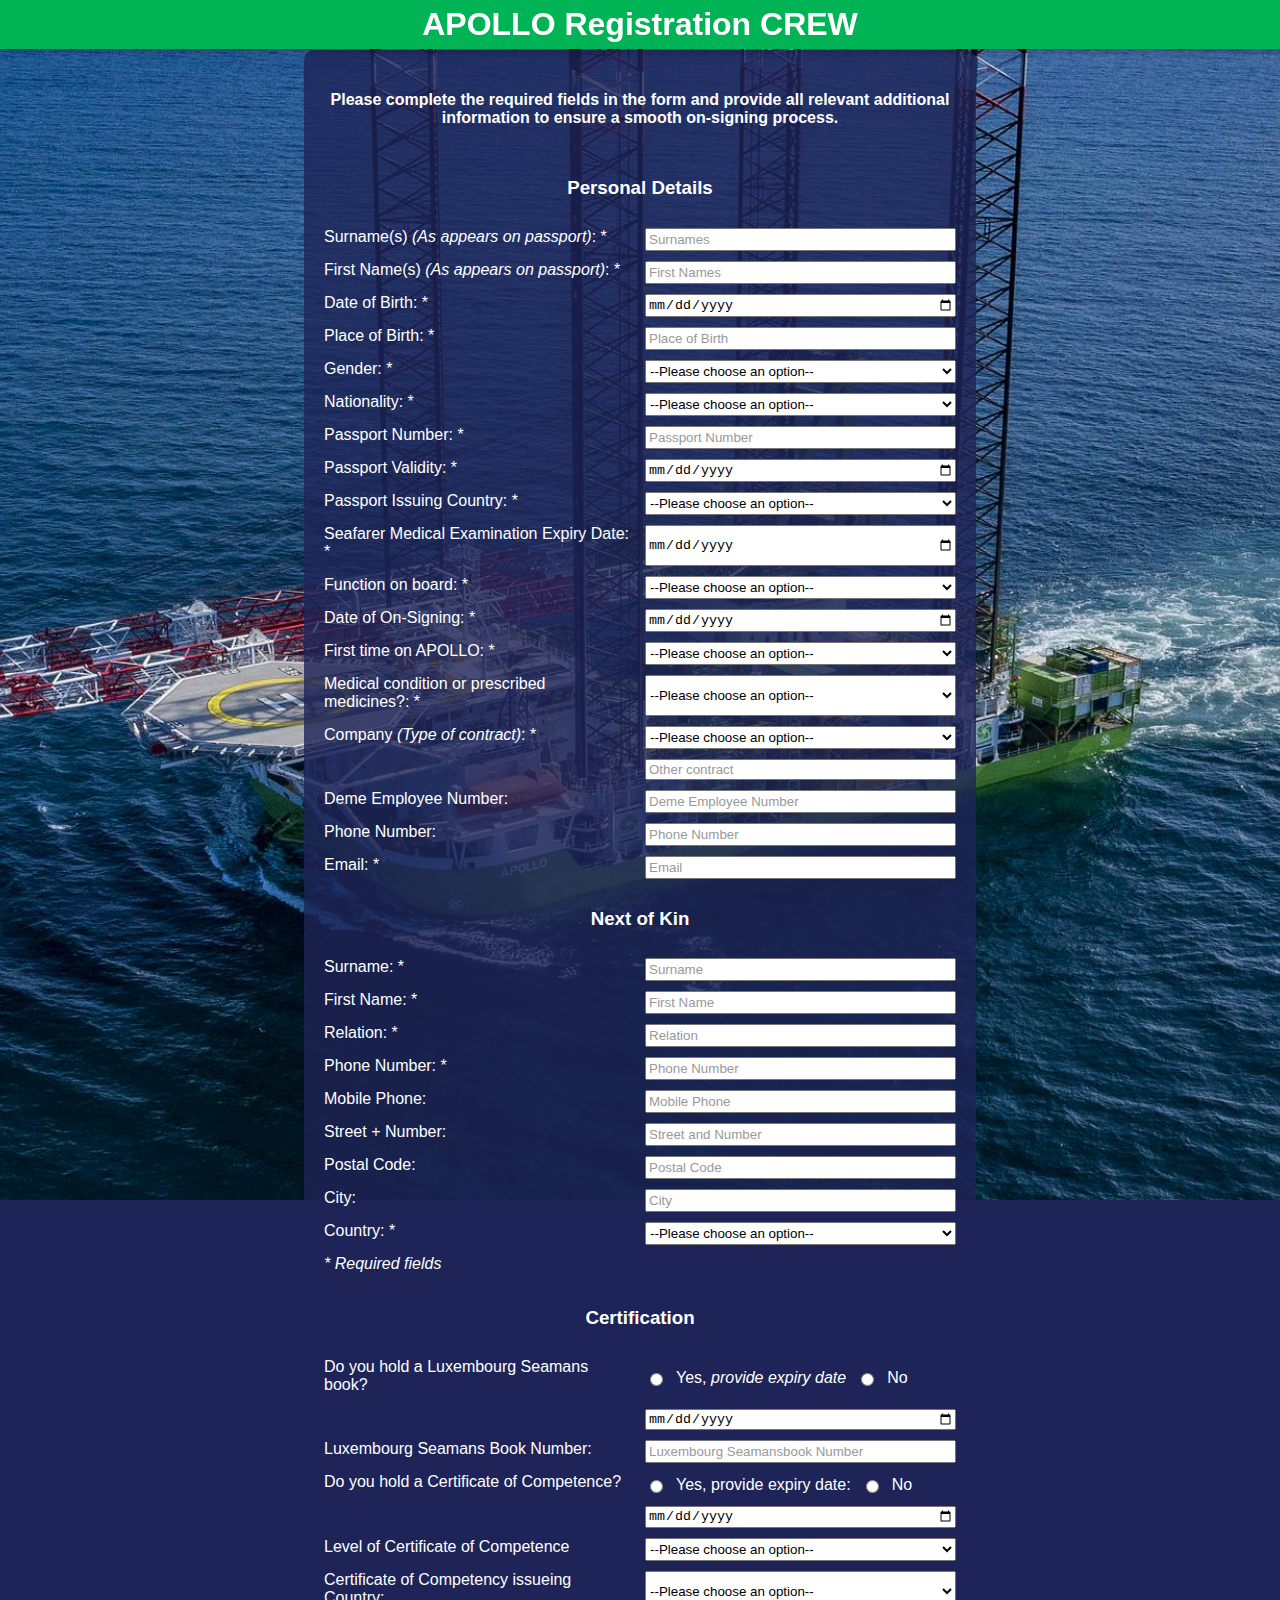
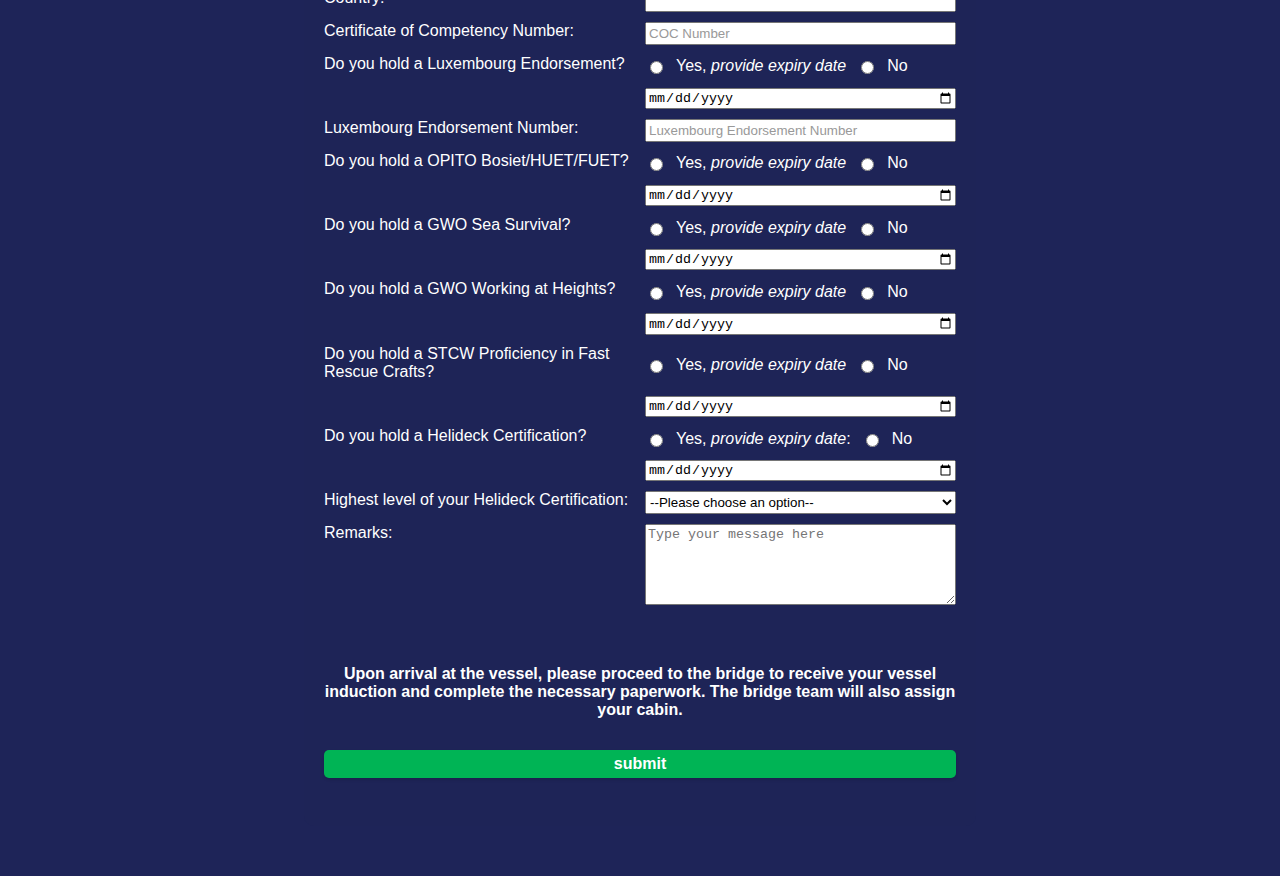
==== crew_form.html @ 0baff6af "Add files via upload" ====
<!DOCTYPE html>
<html>
  <head>
    <meta charset="UTF-8" />
    <meta name="viewport" content="width=device-width, initial-scale=1.0" />
    <title>APOLLO Registration CREW</title>
    <link rel="stylesheet" href="styles.css" />
  </head>
  <body>
    <div class="fixed-top-bar">
      <h1>APOLLO Registration CREW</h1>
    </div>
    <div class="form-wrapper">
      <form action="https://formspree.io/f/xqkogjnz" method="POST">
        <form id="myForm">
        <h4>
          Please complete the required fields in the form and provide all relevant additional information to ensure a smooth on-signing process.
        </h4>
        <h3 style="color: white">Personal Details</h3>
        <label for="surname"
          >Surname(s) <em>(As appears on passport)</em>: *</label
        >
        <input
          type="text"
          name="Surname"
          id="surname"
          placeholder="Surnames"
          required
        />
        <label for="firstname"
          >First Name(s) <em>(As appears on passport)</em>: *</label
        >
        <input
          type="text"
          name="Firstname"
          id="firstname"
          placeholder="First Names"
          required
        />
        <label for="date_of_birth">Date of Birth: *</label>
        <input
          type="date"
          name="Date_of_birth"
          id="date_of_birth"
          placeholder="Date of Birth"
          required
        />
        <label for="place_of_birth">Place of Birth: *</label>
        <input
          type="text"
          name="Place_of_birth"
          id="place_of_birth"
          placeholder="Place of Birth"
          required
        />
        <label for="Gender">Gender: *</label>
        <select name="Gender" id="Gender" required>
          <option value="" disabled selected>
            --Please choose an option--
          </option>
          <option value="male">Male</option>
          <option value="female">Female</option>
        </select>
        <label for="nationality">Nationality: *</label>
        <select
          name="Nationality"
          id="Nationality"
          placeholder="Nationality"
          required
        >
          <option value="" disabled selected>
            --Please choose an option--
          </option>
          <option value="Afghanistan">Afghanistan</option>
          <option value="Albania">Albania</option>
          <option value="Algeria">Algeria</option>
          <option value="Andorra">Andorra</option>
          <option value="Angola">Angola</option>
          <option value="Antigua and Barbuda">Antigua and Barbuda</option>
          <option value="Argentina">Argentina</option>
          <option value="Armenia">Armenia</option>
          <option value="Australia">Australia</option>
          <option value="Austria">Austria</option>
          <option value="Azerbaijan">Azerbaijan</option>
          <option value="Bahamas">Bahamas</option>
          <option value="Bahrain">Bahrain</option>
          <option value="Bangladesh">Bangladesh</option>
          <option value="Barbados">Barbados</option>
          <option value="Belarus">Belarus</option>
          <option value="Belgium">Belgium</option>
          <option value="Belize">Belize</option>
          <option value="Benin">Benin</option>
          <option value="Bhutan">Bhutan</option>
          <option value="Bolivia">Bolivia</option>
          <option value="Bosnia and Herzegovina">Bosnia and Herzegovina</option>
          <option value="Botswana">Botswana</option>
          <option value="Brazil">Brazil</option>
          <option value="Brunei">Brunei</option>
          <option value="Bulgaria">Bulgaria</option>
          <option value="Burkina Faso">Burkina Faso</option>
          <option value="Burundi">Burundi</option>
          <option value="Cabo Verde">Cabo Verde</option>
          <option value="Cambodia">Cambodia</option>
          <option value="Cameroon">Cameroon</option>
          <option value="Canada">Canada</option>
          <option value="Central African Republic">
            Central African Republic
          </option>
          <option value="Chad">Chad</option>
          <option value="Chile">Chile</option>
          <option value="China">China</option>
          <option value="Colombia">Colombia</option>
          <option value="Comoros">Comoros</option>
          <option value="Congo (Congo-Brazzaville)">
            Congo (Congo-Brazzaville)
          </option>
          <option value="Costa Rica">Costa Rica</option>
          <option value="Croatia">Croatia</option>
          <option value="Cuba">Cuba</option>
          <option value="Cyprus">Cyprus</option>
          <option value="Czechia (Czech Republic)">
            Czechia (Czech Republic)
          </option>
          <option value="Democratic Republic of the Congo">
            Democratic Republic of the Congo
          </option>
          <option value="Denmark">Denmark</option>
          <option value="Djibouti">Djibouti</option>
          <option value="Dominica">Dominica</option>
          <option value="Dominican Republic">Dominican Republic</option>
          <option value="Ecuador">Ecuador</option>
          <option value="Egypt">Egypt</option>
          <option value="El Salvador">El Salvador</option>
          <option value="Equatorial Guinea">Equatorial Guinea</option>
          <option value="Eritrea">Eritrea</option>
          <option value="Estonia">Estonia</option>
          <option value="Ethiopia">Ethiopia</option>
          <option value="Fiji">Fiji</option>
          <option value="Finland">Finland</option>
          <option value="France">France</option>
          <option value="Gabon">Gabon</option>
          <option value="Gambia">Gambia</option>
          <option value="Georgia">Georgia</option>
          <option value="Germany">Germany</option>
          <option value="Ghana">Ghana</option>
          <option value="Greece">Greece</option>
          <option value="Grenada">Grenada</option>
          <option value="Guatemala">Guatemala</option>
          <option value="Guinea">Guinea</option>
          <option value="Guinea-Bissau">Guinea-Bissau</option>
          <option value="Guyana">Guyana</option>
          <option value="Haiti">Haiti</option>
          <option value="Holy See">Holy See</option>
          <option value="Honduras">Honduras</option>
          <option value="Hungary">Hungary</option>
          <option value="Iceland">Iceland</option>
          <option value="India">India</option>
          <option value="Indonesia">Indonesia</option>
          <option value="Iran">Iran</option>
          <option value="Iraq">Iraq</option>
          <option value="Ireland">Ireland</option>
          <option value="Israel">Israel</option>
          <option value="Italy">Italy</option>
          <option value="Ivory Coast">Ivory Coast</option>
          <option value="Jamaica">Jamaica</option>
          <option value="Japan">Japan</option>
          <option value="Jordan">Jordan</option>
          <option value="Kazakhstan">Kazakhstan</option>
          <option value="Kenya">Kenya</option>
          <option value="Kiribati">Kiribati</option>
          <option value="Kuwait">Kuwait</option>
          <option value="Kyrgyzstan">Kyrgyzstan</option>
          <option value="Laos">Laos</option>
          <option value="Latvia">Latvia</option>
          <option value="Lebanon">Lebanon</option>
          <option value="Lesotho">Lesotho</option>
          <option value="Liberia">Liberia</option>
          <option value="Libya">Libya</option>
          <option value="Liechtenstein">Liechtenstein</option>
          <option value="Lithuania">Lithuania</option>
          <option value="Luxembourg">Luxembourg</option>
          <option value="Madagascar">Madagascar</option>
          <option value="Malawi">Malawi</option>
          <option value="Malaysia">Malaysia</option>
          <option value="Maldives">Maldives</option>
          <option value="Mali">Mali</option>
          <option value="Malta">Malta</option>
          <option value="Marshall Islands">Marshall Islands</option>
          <option value="Mauritania">Mauritania</option>
          <option value="Mauritius">Mauritius</option>
          <option value="Mexico">Mexico</option>
          <option value="Micronesia">Micronesia</option>
          <option value="Moldova">Moldova</option>
          <option value="Monaco">Monaco</option>
          <option value="Mongolia">Mongolia</option>
          <option value="Montenegro">Montenegro</option>
          <option value="Morocco">Morocco</option>
          <option value="Mozambique">Mozambique</option>
          <option value="Myanmar (formerly Burma)">
            Myanmar (formerly Burma)
          </option>
          <option value="Namibia">Namibia</option>
          <option value="Nauru">Nauru</option>
          <option value="Nepal">Nepal</option>
          <option value="Netherlands">Netherlands</option>
          <option value="New Zealand">New Zealand</option>
          <option value="Nicaragua">Nicaragua</option>
          <option value="Niger">Niger</option>
          <option value="Nigeria">Nigeria</option>
          <option value="North Korea">North Korea</option>
          <option value="North Macedonia">North Macedonia</option>
          <option value="Norway">Norway</option>
          <option value="Oman">Oman</option>
          <option value="Pakistan">Pakistan</option>
          <option value="Palau">Palau</option>
          <option value="Palestine State">Palestine State</option>
          <option value="Panama">Panama</option>
          <option value="Papua New Guinea">Papua New Guinea</option>
          <option value="Paraguay">Paraguay</option>
          <option value="Peru">Peru</option>
          <option value="Philippines">Philippines</option>
          <option value="Poland">Poland</option>
          <option value="Portugal">Portugal</option>
          <option value="Qatar">Qatar</option>
          <option value="Romania">Romania</option>
          <option value="Russia">Russia</option>
          <option value="Rwanda">Rwanda</option>
          <option value="Saint Kitts and Nevis">Saint Kitts and Nevis</option>
          <option value="Saint Lucia">Saint Lucia</option>
          <option value="Saint Vincent and the Grenadines">
            Saint Vincent and the Grenadines
          </option>
          <option value="Samoa">Samoa</option>
          <option value="San Marino">San Marino</option>
          <option value="Sao Tome and Principe">Sao Tome and Principe</option>
          <option value="Saudi Arabia">Saudi Arabia</option>
          <option value="Senegal">Senegal</option>
          <option value="Serbia">Serbia</option>
          <option value="Seychelles">Seychelles</option>
          <option value="Sierra Leone">Sierra Leone</option>
          <option value="Singapore">Singapore</option>
          <option value="Slovakia">Slovakia</option>
          <option value="Slovenia">Slovenia</option>
          <option value="Solomon Islands">Solomon Islands</option>
          <option value="Somalia">Somalia</option>
          <option value="South Africa">South Africa</option>
          <option value="South Korea">South Korea</option>
          <option value="South Sudan">South Sudan</option>
          <option value="Spain">Spain</option>
          <option value="Sri Lanka">Sri Lanka</option>
          <option value="Sudan">Sudan</option>
          <option value="Suriname">Suriname</option>
          <option value="Sweden">Sweden</option>
          <option value="Switzerland">Switzerland</option>
          <option value="Syria">Syria</option>
          <option value="Tajikistan">Tajikistan</option>
          <option value="Tanzania">Tanzania</option>
          <option value="Thailand">Thailand</option>
          <option value="Timor-Leste">Timor-Leste</option>
          <option value="Togo">Togo</option>
          <option value="Tonga">Tonga</option>
          <option value="Trinidad and Tobago">Trinidad and Tobago</option>
          <option value="Tunisia">Tunisia</option>
          <option value="Turkey">Turkey</option>
          <option value="Turkmenistan">Turkmenistan</option>
          <option value="Tuvalu">Tuvalu</option>
          <option value="Uganda">Uganda</option>
          <option value="Ukraine">Ukraine</option>
          <option value="United Arab Emirates">United Arab Emirates</option>
          <option value="United Kingdom">United Kingdom</option>
          <option value="United States of America">
            United States of America
          </option>
          <option value="Uruguay">Uruguay</option>
          <option value="Uzbekistan">Uzbekistan</option>
          <option value="Vanuatu">Vanuatu</option>
          <option value="Venezuela">Venezuela</option>
          <option value="Vietnam">Vietnam</option>
          <option value="Yemen">Yemen</option>
          <option value="Zambia">Zambia</option>
          <option value="Zimbabwe">Zimbabwe</option>
        </select>
        <label for="passport_number">Passport Number: *</label>
        <input
          type="text"
          name="passport_number"
          id="passport_number"
          placeholder="Passport Number"
          required
        />
        <label for="passport_validity">Passport Validity: *</label>
        <input
          type="date"
          name="passport_validity"
          id="passport_validity"
          placeholder="Passport Expiry Date"
          required
        />
        <label for="passport_issuing_country"
          >Passport Issuing Country: *</label
        >
        <select
          name="passport-issuing-country"
          id="passport-issuing-country"
          required
        >
          <option value="" disabled selected>
            --Please choose an option--
          </option>
          <option value="Afghanistan">Afghanistan</option>
          <option value="Albania">Albania</option>
          <option value="Algeria">Algeria</option>
          <option value="Andorra">Andorra</option>
          <option value="Angola">Angola</option>
          <option value="Antigua and Barbuda">Antigua and Barbuda</option>
          <option value="Argentina">Argentina</option>
          <option value="Armenia">Armenia</option>
          <option value="Australia">Australia</option>
          <option value="Austria">Austria</option>
          <option value="Azerbaijan">Azerbaijan</option>
          <option value="Bahamas">Bahamas</option>
          <option value="Bahrain">Bahrain</option>
          <option value="Bangladesh">Bangladesh</option>
          <option value="Barbados">Barbados</option>
          <option value="Belarus">Belarus</option>
          <option value="Belgium">Belgium</option>
          <option value="Belize">Belize</option>
          <option value="Benin">Benin</option>
          <option value="Bhutan">Bhutan</option>
          <option value="Bolivia">Bolivia</option>
          <option value="Bosnia and Herzegovina">Bosnia and Herzegovina</option>
          <option value="Botswana">Botswana</option>
          <option value="Brazil">Brazil</option>
          <option value="Brunei">Brunei</option>
          <option value="Bulgaria">Bulgaria</option>
          <option value="Burkina Faso">Burkina Faso</option>
          <option value="Burundi">Burundi</option>
          <option value="Cabo Verde">Cabo Verde</option>
          <option value="Cambodia">Cambodia</option>
          <option value="Cameroon">Cameroon</option>
          <option value="Canada">Canada</option>
          <option value="Central African Republic">
            Central African Republic
          </option>
          <option value="Chad">Chad</option>
          <option value="Chile">Chile</option>
          <option value="China">China</option>
          <option value="Colombia">Colombia</option>
          <option value="Comoros">Comoros</option>
          <option value="Congo (Congo-Brazzaville)">
            Congo (Congo-Brazzaville)
          </option>
          <option value="Costa Rica">Costa Rica</option>
          <option value="Croatia">Croatia</option>
          <option value="Cuba">Cuba</option>
          <option value="Cyprus">Cyprus</option>
          <option value="Czechia (Czech Republic)">
            Czechia (Czech Republic)
          </option>
          <option value="Democratic Republic of the Congo">
            Democratic Republic of the Congo
          </option>
          <option value="Denmark">Denmark</option>
          <option value="Djibouti">Djibouti</option>
          <option value="Dominica">Dominica</option>
          <option value="Dominican Republic">Dominican Republic</option>
          <option value="Ecuador">Ecuador</option>
          <option value="Egypt">Egypt</option>
          <option value="El Salvador">El Salvador</option>
          <option value="Equatorial Guinea">Equatorial Guinea</option>
          <option value="Eritrea">Eritrea</option>
          <option value="Estonia">Estonia</option>
          <option value="Ethiopia">Ethiopia</option>
          <option value="Fiji">Fiji</option>
          <option value="Finland">Finland</option>
          <option value="France">France</option>
          <option value="Gabon">Gabon</option>
          <option value="Gambia">Gambia</option>
          <option value="Georgia">Georgia</option>
          <option value="Germany">Germany</option>
          <option value="Ghana">Ghana</option>
          <option value="Greece">Greece</option>
          <option value="Grenada">Grenada</option>
          <option value="Guatemala">Guatemala</option>
          <option value="Guinea">Guinea</option>
          <option value="Guinea-Bissau">Guinea-Bissau</option>
          <option value="Guyana">Guyana</option>
          <option value="Haiti">Haiti</option>
          <option value="Holy See">Holy See</option>
          <option value="Honduras">Honduras</option>
          <option value="Hungary">Hungary</option>
          <option value="Iceland">Iceland</option>
          <option value="India">India</option>
          <option value="Indonesia">Indonesia</option>
          <option value="Iran">Iran</option>
          <option value="Iraq">Iraq</option>
          <option value="Ireland">Ireland</option>
          <option value="Israel">Israel</option>
          <option value="Italy">Italy</option>
          <option value="Ivory Coast">Ivory Coast</option>
          <option value="Jamaica">Jamaica</option>
          <option value="Japan">Japan</option>
          <option value="Jordan">Jordan</option>
          <option value="Kazakhstan">Kazakhstan</option>
          <option value="Kenya">Kenya</option>
          <option value="Kiribati">Kiribati</option>
          <option value="Kuwait">Kuwait</option>
          <option value="Kyrgyzstan">Kyrgyzstan</option>
          <option value="Laos">Laos</option>
          <option value="Latvia">Latvia</option>
          <option value="Lebanon">Lebanon</option>
          <option value="Lesotho">Lesotho</option>
          <option value="Liberia">Liberia</option>
          <option value="Libya">Libya</option>
          <option value="Liechtenstein">Liechtenstein</option>
          <option value="Lithuania">Lithuania</option>
          <option value="Luxembourg">Luxembourg</option>
          <option value="Madagascar">Madagascar</option>
          <option value="Malawi">Malawi</option>
          <option value="Malaysia">Malaysia</option>
          <option value="Maldives">Maldives</option>
          <option value="Mali">Mali</option>
          <option value="Malta">Malta</option>
          <option value="Marshall Islands">Marshall Islands</option>
          <option value="Mauritania">Mauritania</option>
          <option value="Mauritius">Mauritius</option>
          <option value="Mexico">Mexico</option>
          <option value="Micronesia">Micronesia</option>
          <option value="Moldova">Moldova</option>
          <option value="Monaco">Monaco</option>
          <option value="Mongolia">Mongolia</option>
          <option value="Montenegro">Montenegro</option>
          <option value="Morocco">Morocco</option>
          <option value="Mozambique">Mozambique</option>
          <option value="Myanmar (formerly Burma)">
            Myanmar (formerly Burma)
          </option>
          <option value="Namibia">Namibia</option>
          <option value="Nauru">Nauru</option>
          <option value="Nepal">Nepal</option>
          <option value="Netherlands">Netherlands</option>
          <option value="New Zealand">New Zealand</option>
          <option value="Nicaragua">Nicaragua</option>
          <option value="Niger">Niger</option>
          <option value="Nigeria">Nigeria</option>
          <option value="North Korea">North Korea</option>
          <option value="North Macedonia">North Macedonia</option>
          <option value="Norway">Norway</option>
          <option value="Oman">Oman</option>
          <option value="Pakistan">Pakistan</option>
          <option value="Palau">Palau</option>
          <option value="Palestine State">Palestine State</option>
          <option value="Panama">Panama</option>
          <option value="Papua New Guinea">Papua New Guinea</option>
          <option value="Paraguay">Paraguay</option>
          <option value="Peru">Peru</option>
          <option value="Philippines">Philippines</option>
          <option value="Poland">Poland</option>
          <option value="Portugal">Portugal</option>
          <option value="Qatar">Qatar</option>
          <option value="Romania">Romania</option>
          <option value="Russia">Russia</option>
          <option value="Rwanda">Rwanda</option>
          <option value="Saint Kitts and Nevis">Saint Kitts and Nevis</option>
          <option value="Saint Lucia">Saint Lucia</option>
          <option value="Saint Vincent and the Grenadines">
            Saint Vincent and the Grenadines
          </option>
          <option value="Samoa">Samoa</option>
          <option value="San Marino">San Marino</option>
          <option value="Sao Tome and Principe">Sao Tome and Principe</option>
          <option value="Saudi Arabia">Saudi Arabia</option>
          <option value="Senegal">Senegal</option>
          <option value="Serbia">Serbia</option>
          <option value="Seychelles">Seychelles</option>
          <option value="Sierra Leone">Sierra Leone</option>
          <option value="Singapore">Singapore</option>
          <option value="Slovakia">Slovakia</option>
          <option value="Slovenia">Slovenia</option>
          <option value="Solomon Islands">Solomon Islands</option>
          <option value="Somalia">Somalia</option>
          <option value="South Africa">South Africa</option>
          <option value="South Korea">South Korea</option>
          <option value="South Sudan">South Sudan</option>
          <option value="Spain">Spain</option>
          <option value="Sri Lanka">Sri Lanka</option>
          <option value="Sudan">Sudan</option>
          <option value="Suriname">Suriname</option>
          <option value="Sweden">Sweden</option>
          <option value="Switzerland">Switzerland</option>
          <option value="Syria">Syria</option>
          <option value="Tajikistan">Tajikistan</option>
          <option value="Tanzania">Tanzania</option>
          <option value="Thailand">Thailand</option>
          <option value="Timor-Leste">Timor-Leste</option>
          <option value="Togo">Togo</option>
          <option value="Tonga">Tonga</option>
          <option value="Trinidad and Tobago">Trinidad and Tobago</option>
          <option value="Tunisia">Tunisia</option>
          <option value="Turkey">Turkey</option>
          <option value="Turkmenistan">Turkmenistan</option>
          <option value="Tuvalu">Tuvalu</option>
          <option value="Uganda">Uganda</option>
          <option value="Ukraine">Ukraine</option>
          <option value="United Arab Emirates">United Arab Emirates</option>
          <option value="United Kingdom">United Kingdom</option>
          <option value="United States of America">
            United States of America
          </option>
          <option value="Uruguay">Uruguay</option>
          <option value="Uzbekistan">Uzbekistan</option>
          <option value="Vanuatu">Vanuatu</option>
          <option value="Venezuela">Venezuela</option>
          <option value="Vietnam">Vietnam</option>
          <option value="Yemen">Yemen</option>
          <option value="Zambia">Zambia</option>
          <option value="Zimbabwe">Zimbabwe</option>
        </select>
        <label for="seafarer_medical_exam_expiry"
          >Seafarer Medical Examination Expiry Date: *</label
        >
        <input
          type="date"
          name="medical_exam_expiry date"
          id="medical_exam_expiry date"
          placeholder="Medical Exam Expiry Date"
          required
        />
        <label for="function_on_board">Function on board: *</label>
        <select name="function_on_board" id="function_on_board" required>
          <option value="" disabled selected>
            --Please choose an option--
          </option>
          <option value="Master">Master</option>
          <option value="Chief Officer">Chief Officer</option>
          <option value="Second Officer">Second Officer</option>
          <option value="Trainee Second Officer">Trainee Second Officer</option>
          <option value="Third Officer">Third Officer</option>
          <option value="Third Engineer">Rating Deck</option>
          <option value="Jacking Operator">Jacking Operator</option>
          <option value="Bosun">Bosun</option>
          <option value="Deckhand">Deckhand</option>
          <option value="Welder">Welder</option>
          <option value="Crane Operator">Crane Operator</option>
          <option value="Chief Engineer">Chief Engineer</option>
          <option value="First Engineer">First Engineer</option>
          <option value="Second Engineer">Second Engineer</option>
          <option value="Third Engineer">Third Engineer</option>
          <option value="Third Engineer">Rating Engine</option>
          <option value="Chief Electrician">Chief Electrician</option>
          <option value="Electrician">Electrician</option>
          <option value="Oiler">Oiler</option>
          <option value="Camp boss">Camp boss</option>
          <option value="Cook">Cook</option>
          <option value="Steward">Steward</option>
          <option value="Other">Other</option>
        </select>
        <label for="date of On-Signing">Date of On-Signing: *</label>
        <input
          type="date"
          name="date_of_on-signing"
          id="date_of_on-signing"
          placeholder="Date of on-signing"
          required
        />
        <label for="first time on APOLLO">First time on APOLLO: *</label>
        <select name="first time on APOLLO" id="first time on APOLLO" required>
          <option value="" disabled selected>
            --Please choose an option--
          </option>
          <option value="yes">Yes</option>
          <option value="no">No</option>
        </select>
        <label for="prescribed_medicines"
          >Medical condition or prescribed medicines?: *</label
        >
        <select name="prescribed_medicines" id="prescribed_medicines" required>
          <option value="" disabled selected>
            --Please choose an option--
          </option>
          <option value="yes">
            Yes, <em>(Report to medical officer on board)</em>
          </option>
          <option value="no">No</option>
        </select>

        <label for="Company">Company <em>(Type of contract)</em>: * </label>
        <select name="Company" id="Company" required>
          <option value="" disabled selected>
            --Please choose an option--
          </option>
          <option value="Baggerwerken DeCloedt PC 200">
            Baggerwerken DeCloedt PC 200
          </option>
          <option value="Deme Offshore BE/BCD/DI Koopvaardij 136">
            Deme Offshore BE/BDC/DI Koopvaardij 136
          </option>
          <option value="BDC/DI Bouw 124">BDC/DI Bouw PC 124</option>
          <option value="Deme Offshore NL">Deme Offshore NL</option>
          <option value="Deme Offshore NL">DI Cyprus Ltd.</option>
          <option value="SDI SA">SDI SA.</option>
          <option value="DIAP">DIAP Pte Ltd.</option>
          <option value="MRA Offshore">MRA Offshore</option>
          <option value="Bellsea Ltd.">Bellsea Ltd.</option>
          <option value="Starnav Ltd.">Starnav Ltd.</option>
          <option value="Sudoremont">Sudoremont</option>
          <option value="Pasat">Pasat</option>
          <option value="Other Contract">Other, (fill in below)</option>
        </select>
        <br />
        <input
          type="text"
          name="other contract"
          id="other contract"
          placeholder="Other contract"
        />
        <label for="Deme_Employee_Number">Deme Employee Number:</label>
        <input
          type="text"
          name="Deme_Employee_Number"
          id="Deme_Employee_Number"
          placeholder="Deme Employee Number"
        />
        <label for="phone number">Phone Number:</label>
        <input
          type="tel"
          name="phone number"
          id="phone number"
          placeholder="Phone Number"
        />
        <label for="email">Email: *</label>
        <input
          type="email"
          name="email"
          id="email"
          placeholder="Email"
          required
        />
        <h3 style="color: white">Next of Kin</h3>
        <label for="next_of_kin_surname">Surname: *</label>
        <input
          type="text"
          name="next_of_kin_surname"
          id="next_of_kin_surname"
          placeholder="Surname"
          required
        />
        <label for="next_of_kin_name">First Name: *</label>
        <input
          type="text"
          name="next_of_kin_firstname"
          id="next_of_kin_firstname"
          placeholder="First Name"
          required
        />
        <label for="next_of_kin_relation">Relation: *</label>
        <input
          type="text"
          name="next_of_kin_relation"
          id="next_of_kin_relation"
          placeholder="Relation"
          required
        />
        <label for="next next_of_kin_phone">Phone Number: *</label>
        <input
          type="tel"
          name="next next_of_kin_phone"
          id="next next_of_kin_phone"
          placeholder="Phone Number"
          required
        />
        <label for="mobile_phone">Mobile Phone:</label>
        <input
          type="tel"
          name="mobile_phone"
          id="mobile_phone"
          placeholder="Mobile Phone"
        />

        <label for="street_and_number">Street + Number:</label>
        <input
          type="text"
          name="street_and_number"
          id="street_and_number"
          placeholder="Street and Number"
        />

        <label for="postal_code">Postal Code:</label>
        <input
          type="text"
          name="postal_code"
          id="postal_code"
          placeholder="Postal Code"
        />

        <label for="city">City:</label>
        <input type="text" name="city" id="city" placeholder="City" />

        <label for="country">Country: *</label>
<select name="Country" id="Country" required>
    <option value="" disabled selected>
      --Please choose an option--
    </option>
    <option value="Afghanistan">Afghanistan</option>
    <option value="Albania">Albania</option>
    <option value="Algeria">Algeria</option>
    <option value="Andorra">Andorra</option>
    <option value="Angola">Angola</option>
    <option value="Antigua and Barbuda">Antigua and Barbuda</option>
    <option value="Argentina">Argentina</option>
    <option value="Armenia">Armenia</option>
    <option value="Australia">Australia</option>
    <option value="Austria">Austria</option>
    <option value="Azerbaijan">Azerbaijan</option>
    <option value="Bahamas">Bahamas</option>
    <option value="Bahrain">Bahrain</option>
    <option value="Bangladesh">Bangladesh</option>
    <option value="Barbados">Barbados</option>
    <option value="Belarus">Belarus</option>
    <option value="Belgium">Belgium</option>
    <option value="Belize">Belize</option>
    <option value="Benin">Benin</option>
    <option value="Bhutan">Bhutan</option>
    <option value="Bolivia">Bolivia</option>
    <option value="Bosnia and Herzegovina">Bosnia and Herzegovina</option>
    <option value="Botswana">Botswana</option>
    <option value="Brazil">Brazil</option>
    <option value="Brunei">Brunei</option>
    <option value="Bulgaria">Bulgaria</option>
    <option value="Burkina Faso">Burkina Faso</option>
    <option value="Burundi">Burundi</option>
    <option value="Cabo Verde">Cabo Verde</option>
    <option value="Cambodia">Cambodia</option>
    <option value="Cameroon">Cameroon</option>
    <option value="Canada">Canada</option>
    <option value="Central African Republic">
      Central African Republic
    </option>
    <option value="Chad">Chad</option>
    <option value="Chile">Chile</option>
    <option value="China">China</option>
    <option value="Colombia">Colombia</option>
    <option value="Comoros">Comoros</option>
    <option value="Congo (Congo-Brazzaville)">
      Congo (Congo-Brazzaville)
    </option>
    <option value="Costa Rica">Costa Rica</option>
    <option value="Croatia">Croatia</option>
    <option value="Cuba">Cuba</option>
    <option value="Cyprus">Cyprus</option>
    <option value="Czechia (Czech Republic)">
      Czechia (Czech Republic)
    </option>
    <option value="Democratic Republic of the Congo">
      Democratic Republic of the Congo
    </option>
    <option value="Denmark">Denmark</option>
    <option value="Djibouti">Djibouti</option>
    <option value="Dominica">Dominica</option>
    <option value="Dominican Republic">Dominican Republic</option>
    <option value="Ecuador">Ecuador</option>
    <option value="Egypt">Egypt</option>
    <option value="El Salvador">El Salvador</option>
    <option value="Equatorial Guinea">Equatorial Guinea</option>
    <option value="Eritrea">Eritrea</option>
    <option value="Estonia">Estonia</option>
    <option value="Ethiopia">Ethiopia</option>
    <option value="Fiji">Fiji</option>
    <option value="Finland">Finland</option>
    <option value="France">France</option>
    <option value="Gabon">Gabon</option>
    <option value="Gambia">Gambia</option>
    <option value="Georgia">Georgia</option>
    <option value="Germany">Germany</option>
    <option value="Ghana">Ghana</option>
    <option value="Greece">Greece</option>
    <option value="Grenada">Grenada</option>
    <option value="Guatemala">Guatemala</option>
    <option value="Guinea">Guinea</option>
    <option value="Guinea-Bissau">Guinea-Bissau</option>
    <option value="Guyana">Guyana</option>
    <option value="Haiti">Haiti</option>
    <option value="Holy See">Holy See</option>
    <option value="Honduras">Honduras</option>
    <option value="Hungary">Hungary</option>
    <option value="Iceland">Iceland</option>
    <option value="India">India</option>
    <option value="Indonesia">Indonesia</option>
    <option value="Iran">Iran</option>
    <option value="Iraq">Iraq</option>
    <option value="Ireland">Ireland</option>
    <option value="Israel">Israel</option>
    <option value="Italy">Italy</option>
    <option value="Ivory Coast">Ivory Coast</option>
    <option value="Jamaica">Jamaica</option>
    <option value="Japan">Japan</option>
    <option value="Jordan">Jordan</option>
    <option value="Kazakhstan">Kazakhstan</option>
    <option value="Kenya">Kenya</option>
    <option value="Kiribati">Kiribati</option>
    <option value="Kuwait">Kuwait</option>
    <option value="Kyrgyzstan">Kyrgyzstan</option>
    <option value="Laos">Laos</option>
    <option value="Latvia">Latvia</option>
    <option value="Lebanon">Lebanon</option>
    <option value="Lesotho">Lesotho</option>
    <option value="Liberia">Liberia</option>
    <option value="Libya">Libya</option>
    <option value="Liechtenstein">Liechtenstein</option>
    <option value="Lithuania">Lithuania</option>
    <option value="Luxembourg">Luxembourg</option>
    <option value="Madagascar">Madagascar</option>
    <option value="Malawi">Malawi</option>
    <option value="Malaysia">Malaysia</option>
    <option value="Maldives">Maldives</option>
    <option value="Mali">Mali</option>
    <option value="Malta">Malta</option>
    <option value="Marshall Islands">Marshall Islands</option>
    <option value="Mauritania">Mauritania</option>
    <option value="Mauritius">Mauritius</option>
    <option value="Mexico">Mexico</option>
    <option value="Micronesia">Micronesia</option>
    <option value="Moldova">Moldova</option>
    <option value="Monaco">Monaco</option>
    <option value="Mongolia">Mongolia</option>
    <option value="Montenegro">Montenegro</option>
    <option value="Morocco">Morocco</option>
    <option value="Mozambique">Mozambique</option>
    <option value="Myanmar (formerly Burma)">
      Myanmar (formerly Burma)
    </option>
    <option value="Namibia">Namibia</option>
    <option value="Nauru">Nauru</option>
    <option value="Nepal">Nepal</option>
    <option value="Netherlands">Netherlands</option>
    <option value="New Zealand">New Zealand</option>
    <option value="Nicaragua">Nicaragua</option>
    <option value="Niger">Niger</option>
    <option value="Nigeria">Nigeria</option>
    <option value="North Korea">North Korea</option>
    <option value="North Macedonia">North Macedonia</option>
    <option value="Norway">Norway</option>
    <option value="Oman">Oman</option>
    <option value="Pakistan">Pakistan</option>
    <option value="Palau">Palau</option>
    <option value="Palestine State">Palestine State</option>
    <option value="Panama">Panama</option>
    <option value="Papua New Guinea">Papua New Guinea</option>
    <option value="Paraguay">Paraguay</option>
    <option value="Peru">Peru</option>
    <option value="Philippines">Philippines</option>
    <option value="Poland">Poland</option>
    <option value="Portugal">Portugal</option>
    <option value="Qatar">Qatar</option>
    <option value="Romania">Romania</option>
    <option value="Russia">Russia</option>
    <option value="Rwanda">Rwanda</option>
    <option value="Saint Kitts and Nevis">Saint Kitts and Nevis</option>
    <option value="Saint Lucia">Saint Lucia</option>
    <option value="Saint Vincent and the Grenadines">
      Saint Vincent and the Grenadines
    </option>
    <option value="Samoa">Samoa</option>
    <option value="San Marino">San Marino</option>
    <option value="Sao Tome and Principe">Sao Tome and Principe</option>
    <option value="Saudi Arabia">Saudi Arabia</option>
    <option value="Senegal">Senegal</option>
    <option value="Serbia">Serbia</option>
    <option value="Seychelles">Seychelles</option>
    <option value="Sierra Leone">Sierra Leone</option>
    <option value="Singapore">Singapore</option>
    <option value="Slovakia">Slovakia</option>
    <option value="Slovenia">Slovenia</option>
    <option value="Solomon Islands">Solomon Islands</option>
    <option value="Somalia">Somalia</option>
    <option value="South Africa">South Africa</option>
    <option value="South Korea">South Korea</option>
    <option value="South Sudan">South Sudan</option>
    <option value="Spain">Spain</option>
    <option value="Sri Lanka">Sri Lanka</option>
    <option value="Sudan">Sudan</option>
    <option value="Suriname">Suriname</option>
    <option value="Sweden">Sweden</option>
    <option value="Switzerland">Switzerland</option>
    <option value="Syria">Syria</option>
    <option value="Tajikistan">Tajikistan</option>
    <option value="Tanzania">Tanzania</option>
    <option value="Thailand">Thailand</option>
    <option value="Timor-Leste">Timor-Leste</option>
    <option value="Togo">Togo</option>
    <option value="Tonga">Tonga</option>
    <option value="Trinidad and Tobago">Trinidad and Tobago</option>
    <option value="Tunisia">Tunisia</option>
    <option value="Turkey">Turkey</option>
    <option value="Turkmenistan">Turkmenistan</option>
    <option value="Tuvalu">Tuvalu</option>
    <option value="Uganda">Uganda</option>
    <option value="Ukraine">Ukraine</option>
    <option value="United Arab Emirates">United Arab Emirates</option>
    <option value="United Kingdom">United Kingdom</option>
    <option value="United States of America">
      United States of America
    </option>
    <option value="Uruguay">Uruguay</option>
    <option value="Uzbekistan">Uzbekistan</option>
    <option value="Vanuatu">Vanuatu</option>
    <option value="Venezuela">Venezuela</option>
    <option value="Vietnam">Vietnam</option>
    <option value="Yemen">Yemen</option>
    <option value="Zambia">Zambia</option>
    <option value="Zimbabwe">Zimbabwe</option>
  </select>
        <label for="*Required fields"><em>* Required fields</em></label>
        <br>
        <h3 style="color: white">Certification</h3>
        <label for="seamans_book">Do you hold a Luxembourg Seamans book?</label>
        <div class="radio-group">
          <input
            type="radio"
            id="yes"
            name="LUX_seamans_book"
            value="Yes"
            required
          />
          <label for="yes">Yes, <em>provide expiry date</em></label>
          <input
            type="radio"
            id="no"
            name="LUX_seamans_book"
            value="No"
            required
          />
          <label for="no">No</label>
        </div>
        <br />
        <input
          type="date"
          name="seamans_book_expiry"
          id="seamans_book_expiry"
          placeholder="Luxembourg Seamansbook Expiry"
        />
        <label for="seamans_book_number">Luxembourg Seamans Book Number:</label>
        <input
          type="text"
          name="seamans_book_number"
          id="seamans_book_number"
          placeholder="Luxembourg Seamansbook Number"
        />
        <label for="certificate_competence"
          >Do you hold a Certificate of Competence?</label
        >
        <div class="radio-group">
          <input
            type="radio"
            id="yes_certificate_competence"
            name="certificate_competence"
            value="Yes"
            required
          />
          <label for="yes_certificate_competence"
            >Yes, provide expiry date:</label
          >
          <input
            type="radio"
            id="no_certificate_competence"
            name="certificate_competence"
            value="No"
            required
          />
          <label for="no_certificate_competence">No</label>
        </div>
        <br />
        <input
          type="date"
          name="certificate_of_competency_expiry"
          id="certificate_of_competency_expiry"
          placeholder="COC Expiry"
        />
        <label for="certificate_of_competence_Level"
          >Level of Certificate of Competence</label
        >
        <select name="stcw_certificates" id="stcw_certificates">
          <option value="" disabled selected>
            --Please choose an option--
          </option>
          <option value="OfficerICNavigationalWatcht">
            Officer Navigational Watch, STCW II/1
          </option>
          <option value="OfficerICEngineeringWatch">
            Officer Engineering Watch, STCW III/1
          </option>
          <option value="ChiefMate">Chief Mate, STCW II/2</option>
          <option value="Master">Master, STCW II/2</option>
          <option value="SecondEngineer">
            Second Engineer Officer, STCW III/2
          </option>
          <option value="ChiefEngineer">
            Chief Engineer Officer, STCW III/2
          </option>
          <option value="ETOfficer">
            Electro-Technical Officer, STCW III/6
          </option>
          <option value="ETRating">Electro-Technical Rating, STCW III/7</option>
          <option value="AbleSeafarerDeck">
            Able Seafarer Deck, STCW II/5
          </option>
          <option value="AbleSeafarerEngine">
            Able Seafarer Engine, STCW III/5
          </option>
          <option value="RatingNavigationalWatch">
            Rating Navigational Watch, STCW II/4
          </option>
          <option value="RatingEngineeringWatch">
            Rating Engineering Watch, STCW III/4
          </option>
          <option value="ShipCook">Ship Cook, MLC 2006</option>
        </select>
        <label for="certificate_of_competency issueing country"
          >Certificate of Competency issueing Country:</label
        >
        <select
          name="certificate_of_competency issueing country"
          id="certificate_of_competency issueing country"
        >
          <option value="" disabled selected>
            --Please choose an option--
          </option>
          <option value="Afghanistan">Afghanistan</option>
          <option value="Albania">Albania</option>
          <option value="Algeria">Algeria</option>
          <option value="Andorra">Andorra</option>
          <option value="Angola">Angola</option>
          <option value="Antigua and Barbuda">Antigua and Barbuda</option>
          <option value="Argentina">Argentina</option>
          <option value="Armenia">Armenia</option>
          <option value="Australia">Australia</option>
          <option value="Austria">Austria</option>
          <option value="Azerbaijan">Azerbaijan</option>
          <option value="Bahamas">Bahamas</option>
          <option value="Bahrain">Bahrain</option>
          <option value="Bangladesh">Bangladesh</option>
          <option value="Barbados">Barbados</option>
          <option value="Belarus">Belarus</option>
          <option value="Belgium">Belgium</option>
          <option value="Belize">Belize</option>
          <option value="Benin">Benin</option>
          <option value="Bhutan">Bhutan</option>
          <option value="Bolivia">Bolivia</option>
          <option value="Bosnia and Herzegovina">Bosnia and Herzegovina</option>
          <option value="Botswana">Botswana</option>
          <option value="Brazil">Brazil</option>
          <option value="Brunei">Brunei</option>
          <option value="Bulgaria">Bulgaria</option>
          <option value="Burkina Faso">Burkina Faso</option>
          <option value="Burundi">Burundi</option>
          <option value="Cabo Verde">Cabo Verde</option>
          <option value="Cambodia">Cambodia</option>
          <option value="Cameroon">Cameroon</option>
          <option value="Canada">Canada</option>
          <option value="Central African Republic">
            Central African Republic
          </option>
          <option value="Chad">Chad</option>
          <option value="Chile">Chile</option>
          <option value="China">China</option>
          <option value="Colombia">Colombia</option>
          <option value="Comoros">Comoros</option>
          <option value="Congo (Congo-Brazzaville)">
            Congo (Congo-Brazzaville)
          </option>
          <option value="Costa Rica">Costa Rica</option>
          <option value="Croatia">Croatia</option>
          <option value="Cuba">Cuba</option>
          <option value="Cyprus">Cyprus</option>
          <option value="Czechia (Czech Republic)">
            Czechia (Czech Republic)
          </option>
          <option value="Democratic Republic of the Congo">
            Democratic Republic of the Congo
          </option>
          <option value="Denmark">Denmark</option>
          <option value="Djibouti">Djibouti</option>
          <option value="Dominica">Dominica</option>
          <option value="Dominican Republic">Dominican Republic</option>
          <option value="Ecuador">Ecuador</option>
          <option value="Egypt">Egypt</option>
          <option value="El Salvador">El Salvador</option>
          <option value="Equatorial Guinea">Equatorial Guinea</option>
          <option value="Eritrea">Eritrea</option>
          <option value="Estonia">Estonia</option>
          <option value="Ethiopia">Ethiopia</option>
          <option value="Fiji">Fiji</option>
          <option value="Finland">Finland</option>
          <option value="France">France</option>
          <option value="Gabon">Gabon</option>
          <option value="Gambia">Gambia</option>
          <option value="Georgia">Georgia</option>
          <option value="Germany">Germany</option>
          <option value="Ghana">Ghana</option>
          <option value="Greece">Greece</option>
          <option value="Grenada">Grenada</option>
          <option value="Guatemala">Guatemala</option>
          <option value="Guinea">Guinea</option>
          <option value="Guinea-Bissau">Guinea-Bissau</option>
          <option value="Guyana">Guyana</option>
          <option value="Haiti">Haiti</option>
          <option value="Holy See">Holy See</option>
          <option value="Honduras">Honduras</option>
          <option value="Hungary">Hungary</option>
          <option value="Iceland">Iceland</option>
          <option value="India">India</option>
          <option value="Indonesia">Indonesia</option>
          <option value="Iran">Iran</option>
          <option value="Iraq">Iraq</option>
          <option value="Ireland">Ireland</option>
          <option value="Israel">Israel</option>
          <option value="Italy">Italy</option>
          <option value="Ivory Coast">Ivory Coast</option>
          <option value="Jamaica">Jamaica</option>
          <option value="Japan">Japan</option>
          <option value="Jordan">Jordan</option>
          <option value="Kazakhstan">Kazakhstan</option>
          <option value="Kenya">Kenya</option>
          <option value="Kiribati">Kiribati</option>
          <option value="Kuwait">Kuwait</option>
          <option value="Kyrgyzstan">Kyrgyzstan</option>
          <option value="Laos">Laos</option>
          <option value="Latvia">Latvia</option>
          <option value="Lebanon">Lebanon</option>
          <option value="Lesotho">Lesotho</option>
          <option value="Liberia">Liberia</option>
          <option value="Libya">Libya</option>
          <option value="Liechtenstein">Liechtenstein</option>
          <option value="Lithuania">Lithuania</option>
          <option value="Luxembourg">Luxembourg</option>
          <option value="Madagascar">Madagascar</option>
          <option value="Malawi">Malawi</option>
          <option value="Malaysia">Malaysia</option>
          <option value="Maldives">Maldives</option>
          <option value="Mali">Mali</option>
          <option value="Malta">Malta</option>
          <option value="Marshall Islands">Marshall Islands</option>
          <option value="Mauritania">Mauritania</option>
          <option value="Mauritius">Mauritius</option>
          <option value="Mexico">Mexico</option>
          <option value="Micronesia">Micronesia</option>
          <option value="Moldova">Moldova</option>
          <option value="Monaco">Monaco</option>
          <option value="Mongolia">Mongolia</option>
          <option value="Montenegro">Montenegro</option>
          <option value="Morocco">Morocco</option>
          <option value="Mozambique">Mozambique</option>
          <option value="Myanmar (formerly Burma)">
            Myanmar (formerly Burma)
          </option>
          <option value="Namibia">Namibia</option>
          <option value="Nauru">Nauru</option>
          <option value="Nepal">Nepal</option>
          <option value="Netherlands">Netherlands</option>
          <option value="New Zealand">New Zealand</option>
          <option value="Nicaragua">Nicaragua</option>
          <option value="Niger">Niger</option>
          <option value="Nigeria">Nigeria</option>
          <option value="North Korea">North Korea</option>
          <option value="North Macedonia">North Macedonia</option>
          <option value="Norway">Norway</option>
          <option value="Oman">Oman</option>
          <option value="Pakistan">Pakistan</option>
          <option value="Palau">Palau</option>
          <option value="Palestine State">Palestine State</option>
          <option value="Panama">Panama</option>
          <option value="Papua New Guinea">Papua New Guinea</option>
          <option value="Paraguay">Paraguay</option>
          <option value="Peru">Peru</option>
          <option value="Philippines">Philippines</option>
          <option value="Poland">Poland</option>
          <option value="Portugal">Portugal</option>
          <option value="Qatar">Qatar</option>
          <option value="Romania">Romania</option>
          <option value="Russia">Russia</option>
          <option value="Rwanda">Rwanda</option>
          <option value="Saint Kitts and Nevis">Saint Kitts and Nevis</option>
          <option value="Saint Lucia">Saint Lucia</option>
          <option value="Saint Vincent and the Grenadines">
            Saint Vincent and the Grenadines
          </option>
          <option value="Samoa">Samoa</option>
          <option value="San Marino">San Marino</option>
          <option value="Sao Tome and Principe">Sao Tome and Principe</option>
          <option value="Saudi Arabia">Saudi Arabia</option>
          <option value="Senegal">Senegal</option>
          <option value="Serbia">Serbia</option>
          <option value="Seychelles">Seychelles</option>
          <option value="Sierra Leone">Sierra Leone</option>
          <option value="Singapore">Singapore</option>
          <option value="Slovakia">Slovakia</option>
          <option value="Slovenia">Slovenia</option>
          <option value="Solomon Islands">Solomon Islands</option>
          <option value="Somalia">Somalia</option>
          <option value="South Africa">South Africa</option>
          <option value="South Korea">South Korea</option>
          <option value="South Sudan">South Sudan</option>
          <option value="Spain">Spain</option>
          <option value="Sri Lanka">Sri Lanka</option>
          <option value="Sudan">Sudan</option>
          <option value="Suriname">Suriname</option>
          <option value="Sweden">Sweden</option>
          <option value="Switzerland">Switzerland</option>
          <option value="Syria">Syria</option>
          <option value="Tajikistan">Tajikistan</option>
          <option value="Tanzania">Tanzania</option>
          <option value="Thailand">Thailand</option>
          <option value="Timor-Leste">Timor-Leste</option>
          <option value="Togo">Togo</option>
          <option value="Tonga">Tonga</option>
          <option value="Trinidad and Tobago">Trinidad and Tobago</option>
          <option value="Tunisia">Tunisia</option>
          <option value="Turkey">Turkey</option>
          <option value="Turkmenistan">Turkmenistan</option>
          <option value="Tuvalu">Tuvalu</option>
          <option value="Uganda">Uganda</option>
          <option value="Ukraine">Ukraine</option>
          <option value="United Arab Emirates">United Arab Emirates</option>
          <option value="United Kingdom">United Kingdom</option>
          <option value="United States of America">
            United States of America
          </option>
          <option value="Uruguay">Uruguay</option>
          <option value="Uzbekistan">Uzbekistan</option>
          <option value="Vanuatu">Vanuatu</option>
          <option value="Venezuela">Venezuela</option>
          <option value="Vietnam">Vietnam</option>
          <option value="Yemen">Yemen</option>
          <option value="Zambia">Zambia</option>
          <option value="Zimbabwe">Zimbabwe</option>
        </select>
        <label for="certificate_of_competency"
          >Certificate of Competency Number:</label
        >
        <input
          type="text"
          name="certificate_of_competency"
          id="certificate_of_competency"
          placeholder="COC Number"
        />
        <label for="lux_endorsement"
          >Do you hold a Luxembourg Endorsement?</label
        >
        <div class="radio-group">
          <input
            type="radio"
            id="yes_endorsement"
            name="lux_endorsement"
            value="Yes"
            required
          />
          <label for="yes_endorsement">Yes, <em>provide expiry date</em></label>
          <input
            type="radio"
            id="no_endorsement"
            name="lux_endorsement"
            value="No"
            required
          />
          <label for="no_endorsement">No</label>
        </div>
        <br />
        <input
          type="date"
          name="lux_endorsement_expiry"
          id="lux_endorsement_expiry"
          placeholder="Luxembourg Endorsement Expiry"
        />
        <label for="lux_endorsement_number"
          >Luxembourg Endorsement Number:</label
        >
        <input
          type="text"
          name="lux_endorsement_number"
          id="lux_endorsement_number"
          placeholder="Luxembourg Endorsement Number"
        />
        <label for="opito_bosiet">Do you hold a OPITO Bosiet/HUET/FUET?</label>
        <div class="radio-group">
          <input
            type="radio"
            id="yes_opito_bosiet"
            name="opito_bosiet"
            value="Yes"
            required
          />
          <label for="yes_opito_bosiet"
            >Yes, <em>provide expiry date</em></label
          >
          <input
            type="radio"
            id="no_opito_bosiet"
            name="opito_bosiet"
            value="No"
            required
          />
          <label for="no_opito_bosiet">No</label>
        </div>
        <br />
        <input
          type="date"
          name="opito_bosiet_expiry"
          id="opito_bosiet_expiry"
          placeholder="OPITO Bosiet/HUET/FUET Expiry"
        />
        <label for="gwo_sea_survival">Do you hold a GWO Sea Survival?</label>
        <div class="radio-group">
          <input
            type="radio"
            id="yes_gwo_sea_survival"
            name="gwo_sea_survival"
            value="Yes"
            required
          />
          <label for="yes_gwo_sea_survival"
            >Yes, <em>provide expiry date</em></label
          >
          <input
            type="radio"
            id="no_gwo_sea_survival"
            name="gwo_sea_survival"
            value="No"
            required
          />
          <label for="no_gwo_sea_survival">No</label>
        </div>
        <br />
        <input
          type="date"
          name="gwo_sea_survival_expiry"
          id="gwo_sea_survival_expiry"
          placeholder="GWO Sea Survival Expiry"
        />
        <label for="gwo_working_heights"
          >Do you hold a GWO Working at Heights?</label
        >
        <div class="radio-group">
          <input
            type="radio"
            id="yes_gwo_working_heights"
            name="gwo_working_heights"
            value="Yes"
            required
          />
          <label for="yes_gwo_working_heights"
            >Yes, <em>provide expiry date</em></label
          >
          <input
            type="radio"
            id="no_gwo_working_heights"
            name="gwo_working_heights"
            value="No"
            required
          />
          <label for="no_gwo_working_heights">No</label>
        </div>
        <br />
        <input
          type="date"
          name="gwo_working_heights_expiry"
          id="gwo_working_heights_expiry"
          placeholder="GWO Working at Heights Expiry"
        />
        <label for="stcw_fast_rescue_crafts"
          >Do you hold a STCW Proficiency in Fast Rescue Crafts?</label
        >
        <div class="radio-group">
          <input
            type="radio"
            id="yes_stcw_fast_rescue_crafts"
            name="stcw_fast_rescue_crafts"
            value="Yes"
            required
          />
          <label for="yes_stcw_fast_rescue_crafts"
            >Yes, <em>provide expiry date</em></label
          >
          <input
            type="radio"
            id="no_stcw_fast_rescue_crafts"
            name="stcw_fast_rescue_crafts"
            value="No"
            required
          />
          <label for="no_stcw_fast_rescue_crafts">No</label>
        </div>
        <br />
        <input
          type="date"
          name="stcw_fast_rescue_crafts_expiry"
          id="stcw_fast_rescue_crafts_expiry"
          placeholder="STCW Proficiency in Fast Rescue Crafts Expiry"
        />
        <label for="helideck_certification">Do you hold a Helideck Certification?</label
        >
        <div class="radio-group">
          <input
            type="radio"
            id="yes_helideck_certification"
            name="helideck_certification"
            value="Yes"
            required
          />
          <label for="yes_helideck_certification"
            >Yes, <em>provide expiry date</em>:</label
          >
          <input
            type="radio"
            id="no_helideck_certification"
            name="helideck_certification"
            value="No"
            required
          />
          <label for="no_helideck_certification">No</label>
        </div>
          <br>
          <input
            type="date"
            name="helideck_certification_expiry"
            id="helideck_certification_expiry"
            placeholder="Helideck Certification Expiry"
          />
        <label for="helideck_level">Highest level of your Helideck Certification:</label>
        <select name="helideck_level" id="helideck_level">
          <option value="" disabled selected>--Please choose an option--</option>
          <option value="HDA">HDA</option>
          <option value="HERTM">HDA-HERTM</option>
          <option value="HERTL">HLO-HERTL</option>
          <option value="HERTL">HLO-HERTL-CAA</option>
          <option value="HERTL">CAA</option>
        </select>
        <label for="message">Remarks:</label>
        <textarea
        id="message"
        name="message"
        rows="5"
        cols="50"
        placeholder="Type your message here"></textarea>
        <br />
        <h4>
          Upon arrival at the vessel, please proceed to the bridge to receive your vessel induction and complete the necessary paperwork. The bridge team will also assign your cabin.
        </h4>
        <input type="submit" value="submit" id="submit" class="button-link" style="height: auto" />
        <br />
      </form>
      </form>
    </div>
    <script src="script.js"></script>
  </body>
</html>
---- styles.css ----
.fixed-top-bar {
  position: fixed;
  top: 0;
  left: 0;
  width: 100%;
  height: 1.3cm;
  background-color: #00b455;
  z-index: 1000;
  display: flex;
  justify-content: center;
  align-items: center;
  box-shadow: 0 4px 6px rgba(0, 0, 0, 0.2);
}

.fixed-top-bar h1 {
  margin: 0;
  color: white ;
}

  
    body {
    background-image: url(DEME_01.jpg) ;
    background-color: #1e2458;
    font-family: Arial, sans-serif;
    background-size: auto 1500px;
    background-repeat: no-repeat;
    background-position: center;
    background-attachment: fixed;
  }

  .button-link {
    display: inline-block;
    background-color: #00b455;
    color: white;
    text-decoration: none;
    text-align: center;
    padding: 10px 20px;
    font-size: 16px;
    border: none;
    border-radius: 5px;
    cursor: pointer;
    grid-column: 1 / -1;
    box-shadow: 0 2px 3px rgba(0, 0, 0, 0.1);
}

.button-link:hover {
    background-color: #1e2458;
    outline: 1px solid white;
    box-shadow: 0 4px 6px rgba(0, 0, 0, 0.3);
}

.button-link:active {
  outline: 4px solid white;
}

  .form-wrapper {
    background-color: rgba(30, 36, 88, 0.8);
    width: 50%;
    margin: 50px auto;
    padding: 20px;
    border-radius: 10px;
  }

  form {
    display: grid;
    grid-gap: 10px;
    grid-template-columns: repeat(2, 1fr);
  }

  .checkboxes {
    grid-column: 1 / -1;
    display: flex;
    justify-content: center;
    gap: 10px;
}

.checkbox-container {
  grid-column: 1 / -1;
  display: flex;
  flex-direction: row;
  align-items: center;
}

  label {
    color: white;
    display: block;
    margin-bottom: 5px;
    align-items: center;
    gap: 5px;
  }

  input[type="submit"] {
    background-color: #00b455;
    color: white;
    font-weight: bold;
    padding: 5px 15px;
    border: none;
    border-radius: 5px;
    cursor: pointer;
    grid-column: 1 / -1;
    font-family: Arial, sans-serif;
  }

  input[type="submit"]:hover {
    background-color: #1e2458;
    outline: 1px solid white;
  }
  input[type="button"] {
    background-color: #00b455;
    color: white;
    font-weight: bold;
    padding: 5px 15px;
    border: none;
    border-radius: 5px;
    cursor: pointer;
    grid-column: 1 / -1;
    font-family: Arial, sans-serif;
  }

  input[type="button"]:hover {
    background-color: #1e2458;
  }

  a {
    text-align: center;
    grid-column: 1 / -1;
  }

  p {text-align: left;
    color: red;
    grid-column: 1 / -1;
    font-family: Arial, sans-serif;}

  h4 {
    text-align: center;
    color: white ;
    grid-column: 1 / -1;
    font-family: Arial, sans-serif;
  }

  h3 {
    text-align: center;
    grid-column: 1 / -1;
  }

  h1 {
    text-align: center;
  }

  h2 {
    text-align: center;
    color:#00b455;
    grid-column: 1 / -1;
    font-family: Arial, sans-serif;
  }

  .text-block h4 {
    margin-bottom: 20px;
  }

  .text-block .button-link {
    display: block;
    margin-top: 8px;
    margin-bottom: 8px;
  }

  .text-block {
    margin-bottom: 20px;
  }

  .video-container {
    display: flex;
    justify-content: center;
    align-items: center;
    margin: 20px 0;
  }
  
  video {
    max-width: 100%;
    max-height: 100%;
  }
  
  .radio-group {
    display: flex;
    align-items: center;
    gap: 10px;
}

.radio-group label {
    margin-bottom: 0;
}

input::placeholder {
  color: #999;
  font-style: arial, sans-serif;
  opacity: 1;
}

@media (max-width: 1024px) {
  body {
    background-color: #1e2458;
    font-family: Arial, sans-serif;
    background-image: none;
  }
}

  @media (max-width: 767px) {
    .form-wrapper {
      width: 90%;
      margin-top: 70px;
    }

    form {
      grid-template-columns: 1fr;
    }

    body {
      background-color: #1e2458;
      font-family: Arial, sans-serif;
      background-image: none;
    }

    h1, h2, h3, h4 label {
      font-size: 0.8em;
    }

    .fixed-top-bar h1 {
      font-size: 1.2em;
    }

    input[type="submit"],
    input[type="button"] {
      font-size: 0.8em;
    }
  }
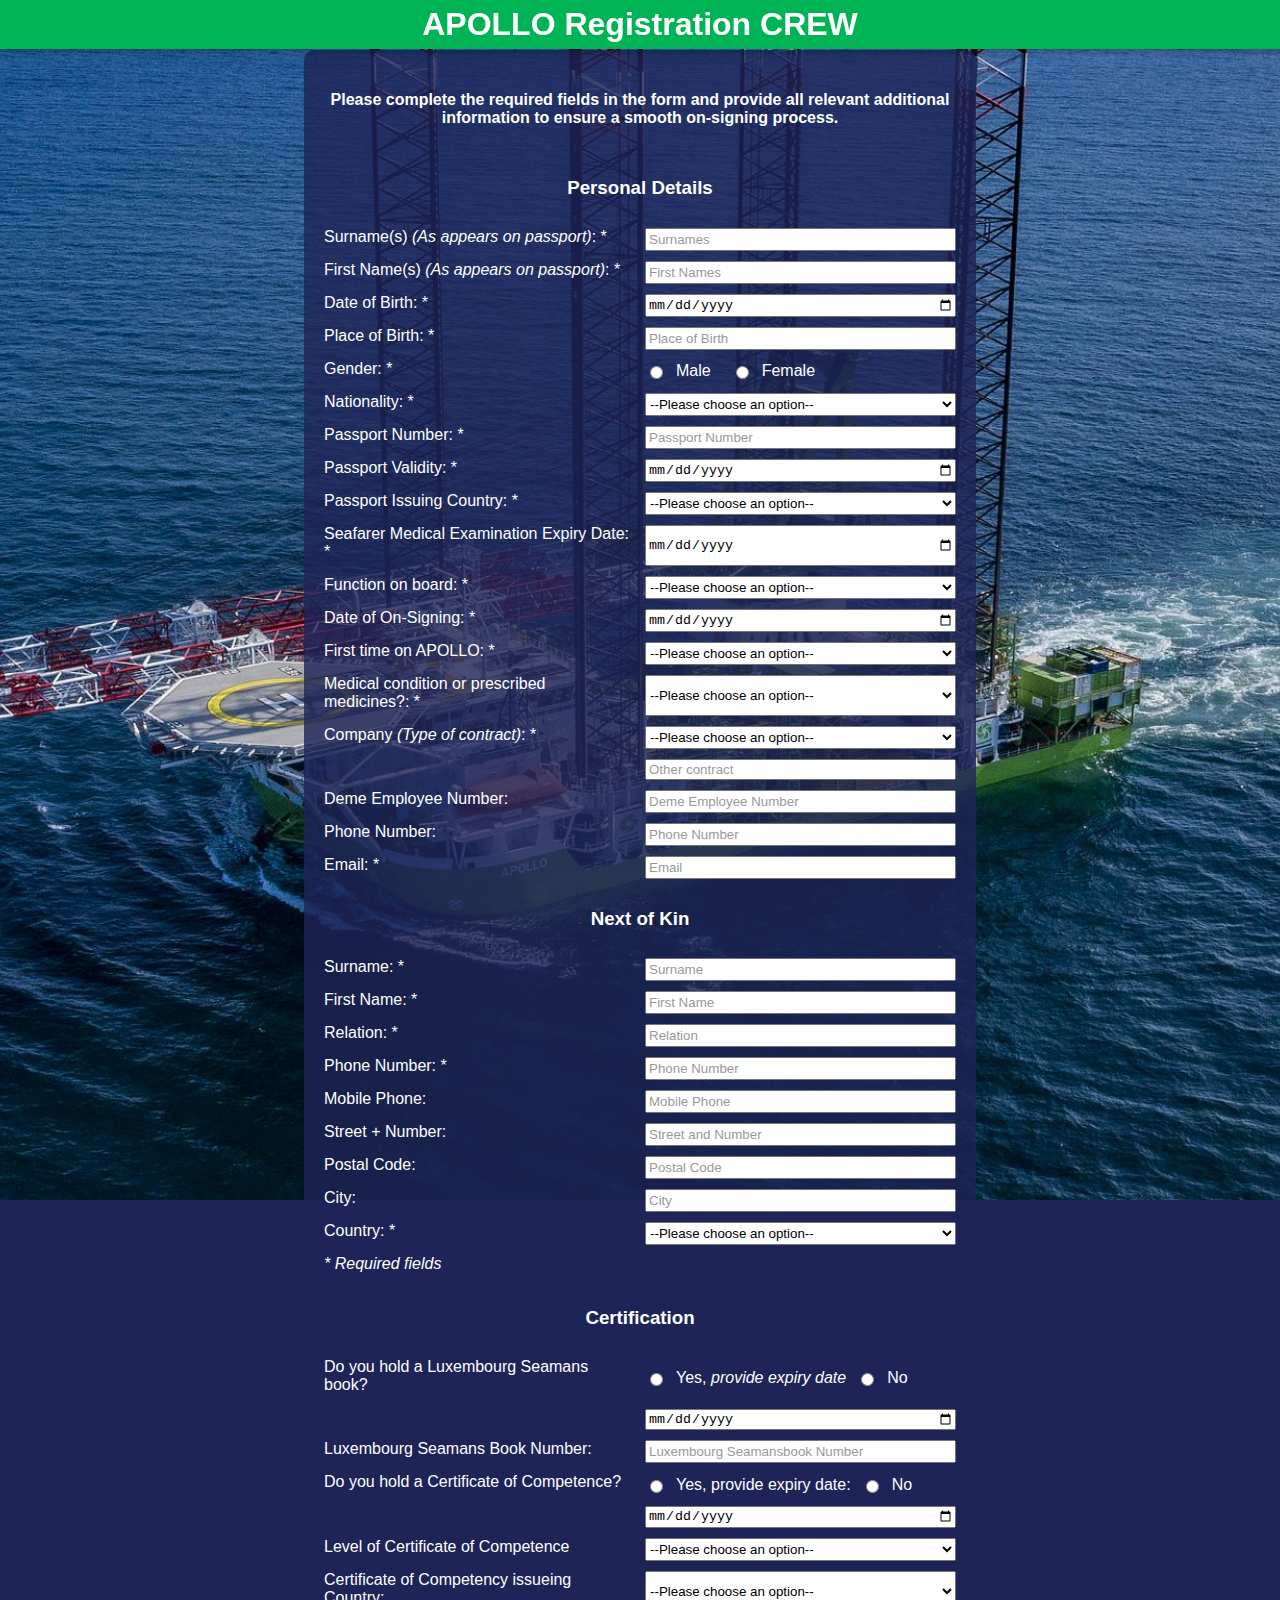
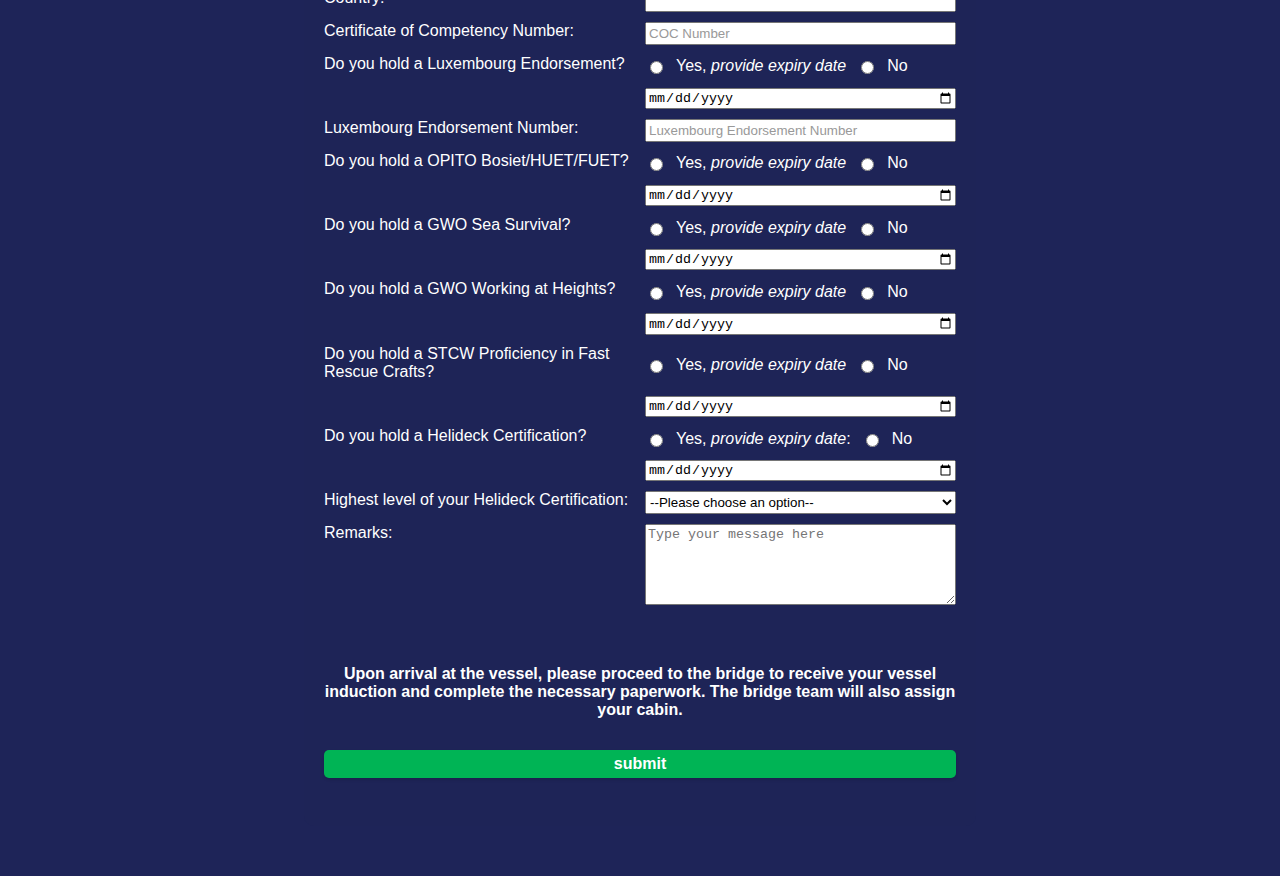
==== commit 28cc1f18: "Add files via upload" ====
--- a/crew_form.html
+++ b/crew_form.html
@@ -11,18 +11,21 @@
       <h1>APOLLO Registration CREW</h1>
     </div>
     <div class="form-wrapper">
-      <form action="https://formspree.io/f/xqkogjnz" method="POST">
-        <form id="myForm">
+      <form
+        action="https://formsubmit.co/5c89cadac0965710be978347858087d0"
+        method="POST"
+      >
         <h4>
-          Please complete the required fields in the form and provide all relevant additional information to ensure a smooth on-signing process.
+          Please complete the required fields in the form and provide all
+          relevant additional information to ensure a smooth on-signing process.
         </h4>
         <h3 style="color: white">Personal Details</h3>
-        <label for="surname"
+        <label for="Crew_Registration_Surname"
           >Surname(s) <em>(As appears on passport)</em>: *</label
         >
         <input
           type="text"
-          name="Surname"
+          name="Crew_Registration_Surname"
           id="surname"
           placeholder="Surnames"
           required
@@ -32,7 +35,7 @@
         >
         <input
           type="text"
-          name="Firstname"
+          name="First_name"
           id="firstname"
           placeholder="First Names"
           required
@@ -40,7 +43,7 @@
         <label for="date_of_birth">Date of Birth: *</label>
         <input
           type="date"
-          name="Date_of_birth"
+          name="date_of_birth"
           id="date_of_birth"
           placeholder="Date of Birth"
           required
@@ -48,22 +51,21 @@
         <label for="place_of_birth">Place of Birth: *</label>
         <input
           type="text"
-          name="Place_of_birth"
+          name="place_of_birth"
           id="place_of_birth"
           placeholder="Place of Birth"
           required
         />
         <label for="Gender">Gender: *</label>
-        <select name="Gender" id="Gender" required>
-          <option value="" disabled selected>
-            --Please choose an option--
-          </option>
-          <option value="male">Male</option>
-          <option value="female">Female</option>
-        </select>
+        <div class="radio-group">
+          <input type="radio" id="male" name="gender" value="Male" required />
+          <label for="male">Male</label><br />
+          <input type="radio" id="female" name="gender" value="Female" />
+          <label for="female">Female</label>
+        </div>
         <label for="nationality">Nationality: *</label>
         <select
-          name="Nationality"
+          name="nationality"
           id="Nationality"
           placeholder="Nationality"
           required
@@ -253,6 +255,7 @@
           <option value="Sweden">Sweden</option>
           <option value="Switzerland">Switzerland</option>
           <option value="Syria">Syria</option>
+          <option value="Taiwan (ROC)">Taiwan (ROC)</option>
           <option value="Tajikistan">Tajikistan</option>
           <option value="Tanzania">Tanzania</option>
           <option value="Thailand">Thailand</option>
@@ -291,7 +294,7 @@
         <label for="passport_validity">Passport Validity: *</label>
         <input
           type="date"
-          name="passport_validity"
+          name="passport_expiry"
           id="passport_validity"
           placeholder="Passport Expiry Date"
           required
@@ -299,11 +302,7 @@
         <label for="passport_issuing_country"
           >Passport Issuing Country: *</label
         >
-        <select
-          name="passport-issuing-country"
-          id="passport-issuing-country"
-          required
-        >
+        <select name="passport-country" id="passport-issuing-country" required>
           <option value="" disabled selected>
             --Please choose an option--
           </option>
@@ -489,6 +488,7 @@
           <option value="Sweden">Sweden</option>
           <option value="Switzerland">Switzerland</option>
           <option value="Syria">Syria</option>
+          <option value="Taiwan (ROC)">Taiwan (ROC)</option>
           <option value="Tajikistan">Tajikistan</option>
           <option value="Tanzania">Tanzania</option>
           <option value="Thailand">Thailand</option>
@@ -521,13 +521,13 @@
         >
         <input
           type="date"
-          name="medical_exam_expiry date"
+          name="medex_expiry_date"
           id="medical_exam_expiry date"
           placeholder="Medical Exam Expiry Date"
           required
         />
         <label for="function_on_board">Function on board: *</label>
-        <select name="function_on_board" id="function_on_board" required>
+        <select name="function" id="function_on_board" required>
           <option value="" disabled selected>
             --Please choose an option--
           </option>
@@ -558,13 +558,13 @@
         <label for="date of On-Signing">Date of On-Signing: *</label>
         <input
           type="date"
-          name="date_of_on-signing"
+          name="date_on_sign"
           id="date_of_on-signing"
           placeholder="Date of on-signing"
           required
         />
         <label for="first time on APOLLO">First time on APOLLO: *</label>
-        <select name="first time on APOLLO" id="first time on APOLLO" required>
+        <select name="first_time" id="first time on APOLLO" required>
           <option value="" disabled selected>
             --Please choose an option--
           </option>
@@ -574,18 +574,22 @@
         <label for="prescribed_medicines"
           >Medical condition or prescribed medicines?: *</label
         >
-        <select name="prescribed_medicines" id="prescribed_medicines" required>
+        <select
+          name="medical_state_medicines"
+          id="prescribed_medicines"
+          required
+        >
           <option value="" disabled selected>
             --Please choose an option--
           </option>
           <option value="yes">
-            Yes, <em>(Report to medical officer on board)</em>
+            Yes, <em>Report to medical officer on board</em>
           </option>
           <option value="no">No</option>
         </select>
 
         <label for="Company">Company <em>(Type of contract)</em>: * </label>
-        <select name="Company" id="Company" required>
+        <select name="company_contract" id="Company" required>
           <option value="" disabled selected>
             --Please choose an option--
           </option>
@@ -610,21 +614,21 @@
         <br />
         <input
           type="text"
-          name="other contract"
+          name="other_contract"
           id="other contract"
           placeholder="Other contract"
         />
         <label for="Deme_Employee_Number">Deme Employee Number:</label>
         <input
           type="text"
-          name="Deme_Employee_Number"
+          name="employee_number"
           id="Deme_Employee_Number"
           placeholder="Deme Employee Number"
         />
         <label for="phone number">Phone Number:</label>
         <input
           type="tel"
-          name="phone number"
+          name="phone"
           id="phone number"
           placeholder="Phone Number"
         />
@@ -640,7 +644,7 @@
         <label for="next_of_kin_surname">Surname: *</label>
         <input
           type="text"
-          name="next_of_kin_surname"
+          name="nok_surname"
           id="next_of_kin_surname"
           placeholder="Surname"
           required
@@ -648,7 +652,7 @@
         <label for="next_of_kin_name">First Name: *</label>
         <input
           type="text"
-          name="next_of_kin_firstname"
+          name="nok_firstname"
           id="next_of_kin_firstname"
           placeholder="First Name"
           required
@@ -656,7 +660,7 @@
         <label for="next_of_kin_relation">Relation: *</label>
         <input
           type="text"
-          name="next_of_kin_relation"
+          name="nok_relation"
           id="next_of_kin_relation"
           placeholder="Relation"
           required
@@ -664,7 +668,7 @@
         <label for="next next_of_kin_phone">Phone Number: *</label>
         <input
           type="tel"
-          name="next next_of_kin_phone"
+          name="nok_phone"
           id="next next_of_kin_phone"
           placeholder="Phone Number"
           required
@@ -697,331 +701,7 @@
         <input type="text" name="city" id="city" placeholder="City" />
 
         <label for="country">Country: *</label>
-<select name="Country" id="Country" required>
-    <option value="" disabled selected>
-      --Please choose an option--
-    </option>
-    <option value="Afghanistan">Afghanistan</option>
-    <option value="Albania">Albania</option>
-    <option value="Algeria">Algeria</option>
-    <option value="Andorra">Andorra</option>
-    <option value="Angola">Angola</option>
-    <option value="Antigua and Barbuda">Antigua and Barbuda</option>
-    <option value="Argentina">Argentina</option>
-    <option value="Armenia">Armenia</option>
-    <option value="Australia">Australia</option>
-    <option value="Austria">Austria</option>
-    <option value="Azerbaijan">Azerbaijan</option>
-    <option value="Bahamas">Bahamas</option>
-    <option value="Bahrain">Bahrain</option>
-    <option value="Bangladesh">Bangladesh</option>
-    <option value="Barbados">Barbados</option>
-    <option value="Belarus">Belarus</option>
-    <option value="Belgium">Belgium</option>
-    <option value="Belize">Belize</option>
-    <option value="Benin">Benin</option>
-    <option value="Bhutan">Bhutan</option>
-    <option value="Bolivia">Bolivia</option>
-    <option value="Bosnia and Herzegovina">Bosnia and Herzegovina</option>
-    <option value="Botswana">Botswana</option>
-    <option value="Brazil">Brazil</option>
-    <option value="Brunei">Brunei</option>
-    <option value="Bulgaria">Bulgaria</option>
-    <option value="Burkina Faso">Burkina Faso</option>
-    <option value="Burundi">Burundi</option>
-    <option value="Cabo Verde">Cabo Verde</option>
-    <option value="Cambodia">Cambodia</option>
-    <option value="Cameroon">Cameroon</option>
-    <option value="Canada">Canada</option>
-    <option value="Central African Republic">
-      Central African Republic
-    </option>
-    <option value="Chad">Chad</option>
-    <option value="Chile">Chile</option>
-    <option value="China">China</option>
-    <option value="Colombia">Colombia</option>
-    <option value="Comoros">Comoros</option>
-    <option value="Congo (Congo-Brazzaville)">
-      Congo (Congo-Brazzaville)
-    </option>
-    <option value="Costa Rica">Costa Rica</option>
-    <option value="Croatia">Croatia</option>
-    <option value="Cuba">Cuba</option>
-    <option value="Cyprus">Cyprus</option>
-    <option value="Czechia (Czech Republic)">
-      Czechia (Czech Republic)
-    </option>
-    <option value="Democratic Republic of the Congo">
-      Democratic Republic of the Congo
-    </option>
-    <option value="Denmark">Denmark</option>
-    <option value="Djibouti">Djibouti</option>
-    <option value="Dominica">Dominica</option>
-    <option value="Dominican Republic">Dominican Republic</option>
-    <option value="Ecuador">Ecuador</option>
-    <option value="Egypt">Egypt</option>
-    <option value="El Salvador">El Salvador</option>
-    <option value="Equatorial Guinea">Equatorial Guinea</option>
-    <option value="Eritrea">Eritrea</option>
-    <option value="Estonia">Estonia</option>
-    <option value="Ethiopia">Ethiopia</option>
-    <option value="Fiji">Fiji</option>
-    <option value="Finland">Finland</option>
-    <option value="France">France</option>
-    <option value="Gabon">Gabon</option>
-    <option value="Gambia">Gambia</option>
-    <option value="Georgia">Georgia</option>
-    <option value="Germany">Germany</option>
-    <option value="Ghana">Ghana</option>
-    <option value="Greece">Greece</option>
-    <option value="Grenada">Grenada</option>
-    <option value="Guatemala">Guatemala</option>
-    <option value="Guinea">Guinea</option>
-    <option value="Guinea-Bissau">Guinea-Bissau</option>
-    <option value="Guyana">Guyana</option>
-    <option value="Haiti">Haiti</option>
-    <option value="Holy See">Holy See</option>
-    <option value="Honduras">Honduras</option>
-    <option value="Hungary">Hungary</option>
-    <option value="Iceland">Iceland</option>
-    <option value="India">India</option>
-    <option value="Indonesia">Indonesia</option>
-    <option value="Iran">Iran</option>
-    <option value="Iraq">Iraq</option>
-    <option value="Ireland">Ireland</option>
-    <option value="Israel">Israel</option>
-    <option value="Italy">Italy</option>
-    <option value="Ivory Coast">Ivory Coast</option>
-    <option value="Jamaica">Jamaica</option>
-    <option value="Japan">Japan</option>
-    <option value="Jordan">Jordan</option>
-    <option value="Kazakhstan">Kazakhstan</option>
-    <option value="Kenya">Kenya</option>
-    <option value="Kiribati">Kiribati</option>
-    <option value="Kuwait">Kuwait</option>
-    <option value="Kyrgyzstan">Kyrgyzstan</option>
-    <option value="Laos">Laos</option>
-    <option value="Latvia">Latvia</option>
-    <option value="Lebanon">Lebanon</option>
-    <option value="Lesotho">Lesotho</option>
-    <option value="Liberia">Liberia</option>
-    <option value="Libya">Libya</option>
-    <option value="Liechtenstein">Liechtenstein</option>
-    <option value="Lithuania">Lithuania</option>
-    <option value="Luxembourg">Luxembourg</option>
-    <option value="Madagascar">Madagascar</option>
-    <option value="Malawi">Malawi</option>
-    <option value="Malaysia">Malaysia</option>
-    <option value="Maldives">Maldives</option>
-    <option value="Mali">Mali</option>
-    <option value="Malta">Malta</option>
-    <option value="Marshall Islands">Marshall Islands</option>
-    <option value="Mauritania">Mauritania</option>
-    <option value="Mauritius">Mauritius</option>
-    <option value="Mexico">Mexico</option>
-    <option value="Micronesia">Micronesia</option>
-    <option value="Moldova">Moldova</option>
-    <option value="Monaco">Monaco</option>
-    <option value="Mongolia">Mongolia</option>
-    <option value="Montenegro">Montenegro</option>
-    <option value="Morocco">Morocco</option>
-    <option value="Mozambique">Mozambique</option>
-    <option value="Myanmar (formerly Burma)">
-      Myanmar (formerly Burma)
-    </option>
-    <option value="Namibia">Namibia</option>
-    <option value="Nauru">Nauru</option>
-    <option value="Nepal">Nepal</option>
-    <option value="Netherlands">Netherlands</option>
-    <option value="New Zealand">New Zealand</option>
-    <option value="Nicaragua">Nicaragua</option>
-    <option value="Niger">Niger</option>
-    <option value="Nigeria">Nigeria</option>
-    <option value="North Korea">North Korea</option>
-    <option value="North Macedonia">North Macedonia</option>
-    <option value="Norway">Norway</option>
-    <option value="Oman">Oman</option>
-    <option value="Pakistan">Pakistan</option>
-    <option value="Palau">Palau</option>
-    <option value="Palestine State">Palestine State</option>
-    <option value="Panama">Panama</option>
-    <option value="Papua New Guinea">Papua New Guinea</option>
-    <option value="Paraguay">Paraguay</option>
-    <option value="Peru">Peru</option>
-    <option value="Philippines">Philippines</option>
-    <option value="Poland">Poland</option>
-    <option value="Portugal">Portugal</option>
-    <option value="Qatar">Qatar</option>
-    <option value="Romania">Romania</option>
-    <option value="Russia">Russia</option>
-    <option value="Rwanda">Rwanda</option>
-    <option value="Saint Kitts and Nevis">Saint Kitts and Nevis</option>
-    <option value="Saint Lucia">Saint Lucia</option>
-    <option value="Saint Vincent and the Grenadines">
-      Saint Vincent and the Grenadines
-    </option>
-    <option value="Samoa">Samoa</option>
-    <option value="San Marino">San Marino</option>
-    <option value="Sao Tome and Principe">Sao Tome and Principe</option>
-    <option value="Saudi Arabia">Saudi Arabia</option>
-    <option value="Senegal">Senegal</option>
-    <option value="Serbia">Serbia</option>
-    <option value="Seychelles">Seychelles</option>
-    <option value="Sierra Leone">Sierra Leone</option>
-    <option value="Singapore">Singapore</option>
-    <option value="Slovakia">Slovakia</option>
-    <option value="Slovenia">Slovenia</option>
-    <option value="Solomon Islands">Solomon Islands</option>
-    <option value="Somalia">Somalia</option>
-    <option value="South Africa">South Africa</option>
-    <option value="South Korea">South Korea</option>
-    <option value="South Sudan">South Sudan</option>
-    <option value="Spain">Spain</option>
-    <option value="Sri Lanka">Sri Lanka</option>
-    <option value="Sudan">Sudan</option>
-    <option value="Suriname">Suriname</option>
-    <option value="Sweden">Sweden</option>
-    <option value="Switzerland">Switzerland</option>
-    <option value="Syria">Syria</option>
-    <option value="Tajikistan">Tajikistan</option>
-    <option value="Tanzania">Tanzania</option>
-    <option value="Thailand">Thailand</option>
-    <option value="Timor-Leste">Timor-Leste</option>
-    <option value="Togo">Togo</option>
-    <option value="Tonga">Tonga</option>
-    <option value="Trinidad and Tobago">Trinidad and Tobago</option>
-    <option value="Tunisia">Tunisia</option>
-    <option value="Turkey">Turkey</option>
-    <option value="Turkmenistan">Turkmenistan</option>
-    <option value="Tuvalu">Tuvalu</option>
-    <option value="Uganda">Uganda</option>
-    <option value="Ukraine">Ukraine</option>
-    <option value="United Arab Emirates">United Arab Emirates</option>
-    <option value="United Kingdom">United Kingdom</option>
-    <option value="United States of America">
-      United States of America
-    </option>
-    <option value="Uruguay">Uruguay</option>
-    <option value="Uzbekistan">Uzbekistan</option>
-    <option value="Vanuatu">Vanuatu</option>
-    <option value="Venezuela">Venezuela</option>
-    <option value="Vietnam">Vietnam</option>
-    <option value="Yemen">Yemen</option>
-    <option value="Zambia">Zambia</option>
-    <option value="Zimbabwe">Zimbabwe</option>
-  </select>
-        <label for="*Required fields"><em>* Required fields</em></label>
-        <br>
-        <h3 style="color: white">Certification</h3>
-        <label for="seamans_book">Do you hold a Luxembourg Seamans book?</label>
-        <div class="radio-group">
-          <input
-            type="radio"
-            id="yes"
-            name="LUX_seamans_book"
-            value="Yes"
-            required
-          />
-          <label for="yes">Yes, <em>provide expiry date</em></label>
-          <input
-            type="radio"
-            id="no"
-            name="LUX_seamans_book"
-            value="No"
-            required
-          />
-          <label for="no">No</label>
-        </div>
-        <br />
-        <input
-          type="date"
-          name="seamans_book_expiry"
-          id="seamans_book_expiry"
-          placeholder="Luxembourg Seamansbook Expiry"
-        />
-        <label for="seamans_book_number">Luxembourg Seamans Book Number:</label>
-        <input
-          type="text"
-          name="seamans_book_number"
-          id="seamans_book_number"
-          placeholder="Luxembourg Seamansbook Number"
-        />
-        <label for="certificate_competence"
-          >Do you hold a Certificate of Competence?</label
-        >
-        <div class="radio-group">
-          <input
-            type="radio"
-            id="yes_certificate_competence"
-            name="certificate_competence"
-            value="Yes"
-            required
-          />
-          <label for="yes_certificate_competence"
-            >Yes, provide expiry date:</label
-          >
-          <input
-            type="radio"
-            id="no_certificate_competence"
-            name="certificate_competence"
-            value="No"
-            required
-          />
-          <label for="no_certificate_competence">No</label>
-        </div>
-        <br />
-        <input
-          type="date"
-          name="certificate_of_competency_expiry"
-          id="certificate_of_competency_expiry"
-          placeholder="COC Expiry"
-        />
-        <label for="certificate_of_competence_Level"
-          >Level of Certificate of Competence</label
-        >
-        <select name="stcw_certificates" id="stcw_certificates">
-          <option value="" disabled selected>
-            --Please choose an option--
-          </option>
-          <option value="OfficerICNavigationalWatcht">
-            Officer Navigational Watch, STCW II/1
-          </option>
-          <option value="OfficerICEngineeringWatch">
-            Officer Engineering Watch, STCW III/1
-          </option>
-          <option value="ChiefMate">Chief Mate, STCW II/2</option>
-          <option value="Master">Master, STCW II/2</option>
-          <option value="SecondEngineer">
-            Second Engineer Officer, STCW III/2
-          </option>
-          <option value="ChiefEngineer">
-            Chief Engineer Officer, STCW III/2
-          </option>
-          <option value="ETOfficer">
-            Electro-Technical Officer, STCW III/6
-          </option>
-          <option value="ETRating">Electro-Technical Rating, STCW III/7</option>
-          <option value="AbleSeafarerDeck">
-            Able Seafarer Deck, STCW II/5
-          </option>
-          <option value="AbleSeafarerEngine">
-            Able Seafarer Engine, STCW III/5
-          </option>
-          <option value="RatingNavigationalWatch">
-            Rating Navigational Watch, STCW II/4
-          </option>
-          <option value="RatingEngineeringWatch">
-            Rating Engineering Watch, STCW III/4
-          </option>
-          <option value="ShipCook">Ship Cook, MLC 2006</option>
-        </select>
-        <label for="certificate_of_competency issueing country"
-          >Certificate of Competency issueing Country:</label
-        >
-        <select
-          name="certificate_of_competency issueing country"
-          id="certificate_of_competency issueing country"
-        >
+        <select name="nok_country" id="Country" required>
           <option value="" disabled selected>
             --Please choose an option--
           </option>
@@ -1207,6 +887,7 @@
           <option value="Sweden">Sweden</option>
           <option value="Switzerland">Switzerland</option>
           <option value="Syria">Syria</option>
+          <option value="Taiwan (ROC)">Taiwan (ROC)</option>
           <option value="Tajikistan">Tajikistan</option>
           <option value="Tanzania">Tanzania</option>
           <option value="Thailand">Thailand</option>
@@ -1234,6 +915,335 @@
           <option value="Zambia">Zambia</option>
           <option value="Zimbabwe">Zimbabwe</option>
         </select>
+        <label for="*Required fields"><em>* Required fields</em></label>
+        <br />
+        <h3 style="color: white">Certification</h3>
+        <label for="lux_seamans_book"
+          >Do you hold a Luxembourg Seamans book?</label
+        >
+        <div class="radio-group">
+          <input
+            type="radio"
+            id="yes_lux_seamans_book"
+            name="lux_smb"
+            value="Yes"
+            required
+          />
+          <label for="yes_lux_seamans_book"
+            >Yes, <em>provide expiry date</em></label
+          >
+          <input
+            type="radio"
+            id="no_lux_seamans_book"
+            name="lux_smb"
+            value="No"
+            required
+          />
+          <label for="no_lux_seamans_book">No</label>
+        </div>
+        <br />
+        <input
+          type="date"
+          name="lux_smb_expiry"
+          id="seamans_book_expiry"
+          placeholder="Luxembourg Seamansbook Expiry"
+        />
+        <label for="seamans_book_number">Luxembourg Seamans Book Number:</label>
+        <input
+          type="text"
+          name="seamans_book_number"
+          id="seamans_book_number"
+          placeholder="Luxembourg Seamansbook Number"
+        />
+        <label for="certificate_competence"
+          >Do you hold a Certificate of Competence?</label
+        >
+        <div class="radio-group">
+          <input
+            type="radio"
+            id="yes_certificate_competence"
+            name="certificate_competence"
+            value="Yes"
+            required
+          />
+          <label for="yes_certificate_competence"
+            >Yes, provide expiry date:</label
+          >
+          <input
+            type="radio"
+            id="no_certificate_competence"
+            name="certificate_competence"
+            value="No"
+            required
+          />
+          <label for="no_certificate_competence">No</label>
+        </div>
+        <br />
+        <input
+          type="date"
+          name="certificate_of_competency_expiry"
+          id="certificate_of_competency_expiry"
+          placeholder="COC Expiry"
+        />
+        <label for="certificate_of_competence_Level"
+          >Level of Certificate of Competence</label
+        >
+        <select name="stcw_certificates" id="stcw_certificates">
+          <option value="" disabled selected>
+            --Please choose an option--
+          </option>
+          <option value="OfficerICNavigationalWatcht">
+            Officer Navigational Watch, STCW II/1
+          </option>
+          <option value="OfficerICEngineeringWatch">
+            Officer Engineering Watch, STCW III/1
+          </option>
+          <option value="ChiefMate">Chief Mate, STCW II/2</option>
+          <option value="Master">Master, STCW II/2</option>
+          <option value="SecondEngineer">
+            Second Engineer Officer, STCW III/2
+          </option>
+          <option value="ChiefEngineer">
+            Chief Engineer Officer, STCW III/2
+          </option>
+          <option value="ETOfficer">
+            Electro-Technical Officer, STCW III/6
+          </option>
+          <option value="ETRating">Electro-Technical Rating, STCW III/7</option>
+          <option value="AbleSeafarerDeck">
+            Able Seafarer Deck, STCW II/5
+          </option>
+          <option value="AbleSeafarerEngine">
+            Able Seafarer Engine, STCW III/5
+          </option>
+          <option value="RatingNavigationalWatch">
+            Rating Navigational Watch, STCW II/4
+          </option>
+          <option value="RatingEngineeringWatch">
+            Rating Engineering Watch, STCW III/4
+          </option>
+          <option value="ShipCook">Ship Cook, MLC 2006</option>
+        </select>
+        <label for="certificate_of_competency issueing country"
+          >Certificate of Competency issueing Country:</label
+        >
+        <select
+          name="certificate_of_competency issueing country"
+          id="certificate_of_competency issueing country"
+        >
+          <option value="" disabled selected>
+            --Please choose an option--
+          </option>
+          <option value="Afghanistan">Afghanistan</option>
+          <option value="Albania">Albania</option>
+          <option value="Algeria">Algeria</option>
+          <option value="Andorra">Andorra</option>
+          <option value="Angola">Angola</option>
+          <option value="Antigua and Barbuda">Antigua and Barbuda</option>
+          <option value="Argentina">Argentina</option>
+          <option value="Armenia">Armenia</option>
+          <option value="Australia">Australia</option>
+          <option value="Austria">Austria</option>
+          <option value="Azerbaijan">Azerbaijan</option>
+          <option value="Bahamas">Bahamas</option>
+          <option value="Bahrain">Bahrain</option>
+          <option value="Bangladesh">Bangladesh</option>
+          <option value="Barbados">Barbados</option>
+          <option value="Belarus">Belarus</option>
+          <option value="Belgium">Belgium</option>
+          <option value="Belize">Belize</option>
+          <option value="Benin">Benin</option>
+          <option value="Bhutan">Bhutan</option>
+          <option value="Bolivia">Bolivia</option>
+          <option value="Bosnia and Herzegovina">Bosnia and Herzegovina</option>
+          <option value="Botswana">Botswana</option>
+          <option value="Brazil">Brazil</option>
+          <option value="Brunei">Brunei</option>
+          <option value="Bulgaria">Bulgaria</option>
+          <option value="Burkina Faso">Burkina Faso</option>
+          <option value="Burundi">Burundi</option>
+          <option value="Cabo Verde">Cabo Verde</option>
+          <option value="Cambodia">Cambodia</option>
+          <option value="Cameroon">Cameroon</option>
+          <option value="Canada">Canada</option>
+          <option value="Central African Republic">
+            Central African Republic
+          </option>
+          <option value="Chad">Chad</option>
+          <option value="Chile">Chile</option>
+          <option value="China">China</option>
+          <option value="Colombia">Colombia</option>
+          <option value="Comoros">Comoros</option>
+          <option value="Congo (Congo-Brazzaville)">
+            Congo (Congo-Brazzaville)
+          </option>
+          <option value="Costa Rica">Costa Rica</option>
+          <option value="Croatia">Croatia</option>
+          <option value="Cuba">Cuba</option>
+          <option value="Cyprus">Cyprus</option>
+          <option value="Czechia (Czech Republic)">
+            Czechia (Czech Republic)
+          </option>
+          <option value="Democratic Republic of the Congo">
+            Democratic Republic of the Congo
+          </option>
+          <option value="Denmark">Denmark</option>
+          <option value="Djibouti">Djibouti</option>
+          <option value="Dominica">Dominica</option>
+          <option value="Dominican Republic">Dominican Republic</option>
+          <option value="Ecuador">Ecuador</option>
+          <option value="Egypt">Egypt</option>
+          <option value="El Salvador">El Salvador</option>
+          <option value="Equatorial Guinea">Equatorial Guinea</option>
+          <option value="Eritrea">Eritrea</option>
+          <option value="Estonia">Estonia</option>
+          <option value="Ethiopia">Ethiopia</option>
+          <option value="Fiji">Fiji</option>
+          <option value="Finland">Finland</option>
+          <option value="France">France</option>
+          <option value="Gabon">Gabon</option>
+          <option value="Gambia">Gambia</option>
+          <option value="Georgia">Georgia</option>
+          <option value="Germany">Germany</option>
+          <option value="Ghana">Ghana</option>
+          <option value="Greece">Greece</option>
+          <option value="Grenada">Grenada</option>
+          <option value="Guatemala">Guatemala</option>
+          <option value="Guinea">Guinea</option>
+          <option value="Guinea-Bissau">Guinea-Bissau</option>
+          <option value="Guyana">Guyana</option>
+          <option value="Haiti">Haiti</option>
+          <option value="Holy See">Holy See</option>
+          <option value="Honduras">Honduras</option>
+          <option value="Hungary">Hungary</option>
+          <option value="Iceland">Iceland</option>
+          <option value="India">India</option>
+          <option value="Indonesia">Indonesia</option>
+          <option value="Iran">Iran</option>
+          <option value="Iraq">Iraq</option>
+          <option value="Ireland">Ireland</option>
+          <option value="Israel">Israel</option>
+          <option value="Italy">Italy</option>
+          <option value="Ivory Coast">Ivory Coast</option>
+          <option value="Jamaica">Jamaica</option>
+          <option value="Japan">Japan</option>
+          <option value="Jordan">Jordan</option>
+          <option value="Kazakhstan">Kazakhstan</option>
+          <option value="Kenya">Kenya</option>
+          <option value="Kiribati">Kiribati</option>
+          <option value="Kuwait">Kuwait</option>
+          <option value="Kyrgyzstan">Kyrgyzstan</option>
+          <option value="Laos">Laos</option>
+          <option value="Latvia">Latvia</option>
+          <option value="Lebanon">Lebanon</option>
+          <option value="Lesotho">Lesotho</option>
+          <option value="Liberia">Liberia</option>
+          <option value="Libya">Libya</option>
+          <option value="Liechtenstein">Liechtenstein</option>
+          <option value="Lithuania">Lithuania</option>
+          <option value="Luxembourg">Luxembourg</option>
+          <option value="Madagascar">Madagascar</option>
+          <option value="Malawi">Malawi</option>
+          <option value="Malaysia">Malaysia</option>
+          <option value="Maldives">Maldives</option>
+          <option value="Mali">Mali</option>
+          <option value="Malta">Malta</option>
+          <option value="Marshall Islands">Marshall Islands</option>
+          <option value="Mauritania">Mauritania</option>
+          <option value="Mauritius">Mauritius</option>
+          <option value="Mexico">Mexico</option>
+          <option value="Micronesia">Micronesia</option>
+          <option value="Moldova">Moldova</option>
+          <option value="Monaco">Monaco</option>
+          <option value="Mongolia">Mongolia</option>
+          <option value="Montenegro">Montenegro</option>
+          <option value="Morocco">Morocco</option>
+          <option value="Mozambique">Mozambique</option>
+          <option value="Myanmar (formerly Burma)">
+            Myanmar (formerly Burma)
+          </option>
+          <option value="Namibia">Namibia</option>
+          <option value="Nauru">Nauru</option>
+          <option value="Nepal">Nepal</option>
+          <option value="Netherlands">Netherlands</option>
+          <option value="New Zealand">New Zealand</option>
+          <option value="Nicaragua">Nicaragua</option>
+          <option value="Niger">Niger</option>
+          <option value="Nigeria">Nigeria</option>
+          <option value="North Korea">North Korea</option>
+          <option value="North Macedonia">North Macedonia</option>
+          <option value="Norway">Norway</option>
+          <option value="Oman">Oman</option>
+          <option value="Pakistan">Pakistan</option>
+          <option value="Palau">Palau</option>
+          <option value="Palestine State">Palestine State</option>
+          <option value="Panama">Panama</option>
+          <option value="Papua New Guinea">Papua New Guinea</option>
+          <option value="Paraguay">Paraguay</option>
+          <option value="Peru">Peru</option>
+          <option value="Philippines">Philippines</option>
+          <option value="Poland">Poland</option>
+          <option value="Portugal">Portugal</option>
+          <option value="Qatar">Qatar</option>
+          <option value="Romania">Romania</option>
+          <option value="Russia">Russia</option>
+          <option value="Rwanda">Rwanda</option>
+          <option value="Saint Kitts and Nevis">Saint Kitts and Nevis</option>
+          <option value="Saint Lucia">Saint Lucia</option>
+          <option value="Saint Vincent and the Grenadines">
+            Saint Vincent and the Grenadines
+          </option>
+          <option value="Samoa">Samoa</option>
+          <option value="San Marino">San Marino</option>
+          <option value="Sao Tome and Principe">Sao Tome and Principe</option>
+          <option value="Saudi Arabia">Saudi Arabia</option>
+          <option value="Senegal">Senegal</option>
+          <option value="Serbia">Serbia</option>
+          <option value="Seychelles">Seychelles</option>
+          <option value="Sierra Leone">Sierra Leone</option>
+          <option value="Singapore">Singapore</option>
+          <option value="Slovakia">Slovakia</option>
+          <option value="Slovenia">Slovenia</option>
+          <option value="Solomon Islands">Solomon Islands</option>
+          <option value="Somalia">Somalia</option>
+          <option value="South Africa">South Africa</option>
+          <option value="South Korea">South Korea</option>
+          <option value="South Sudan">South Sudan</option>
+          <option value="Spain">Spain</option>
+          <option value="Sri Lanka">Sri Lanka</option>
+          <option value="Sudan">Sudan</option>
+          <option value="Suriname">Suriname</option>
+          <option value="Sweden">Sweden</option>
+          <option value="Switzerland">Switzerland</option>
+          <option value="Syria">Syria</option>
+          <option value="Taiwan (ROC)">Taiwan (ROC)</option>
+          <option value="Tajikistan">Tajikistan</option>
+          <option value="Tanzania">Tanzania</option>
+          <option value="Thailand">Thailand</option>
+          <option value="Timor-Leste">Timor-Leste</option>
+          <option value="Togo">Togo</option>
+          <option value="Tonga">Tonga</option>
+          <option value="Trinidad and Tobago">Trinidad and Tobago</option>
+          <option value="Tunisia">Tunisia</option>
+          <option value="Turkey">Turkey</option>
+          <option value="Turkmenistan">Turkmenistan</option>
+          <option value="Tuvalu">Tuvalu</option>
+          <option value="Uganda">Uganda</option>
+          <option value="Ukraine">Ukraine</option>
+          <option value="United Arab Emirates">United Arab Emirates</option>
+          <option value="United Kingdom">United Kingdom</option>
+          <option value="United States of America">
+            United States of America
+          </option>
+          <option value="Uruguay">Uruguay</option>
+          <option value="Uzbekistan">Uzbekistan</option>
+          <option value="Vanuatu">Vanuatu</option>
+          <option value="Venezuela">Venezuela</option>
+          <option value="Vietnam">Vietnam</option>
+          <option value="Yemen">Yemen</option>
+          <option value="Zambia">Zambia</option>
+          <option value="Zimbabwe">Zimbabwe</option>
+        </select>
         <label for="certificate_of_competency"
           >Certificate of Competency Number:</label
         >
@@ -1396,7 +1406,8 @@
           id="stcw_fast_rescue_crafts_expiry"
           placeholder="STCW Proficiency in Fast Rescue Crafts Expiry"
         />
-        <label for="helideck_certification">Do you hold a Helideck Certification?</label
+        <label for="helideck_certification"
+          >Do you hold a Helideck Certification?</label
         >
         <div class="radio-group">
           <input
@@ -1418,16 +1429,20 @@
           />
           <label for="no_helideck_certification">No</label>
         </div>
-          <br>
-          <input
-            type="date"
-            name="helideck_certification_expiry"
-            id="helideck_certification_expiry"
-            placeholder="Helideck Certification Expiry"
-          />
-        <label for="helideck_level">Highest level of your Helideck Certification:</label>
+        <br />
+        <input
+          type="date"
+          name="helideck_certification_expiry"
+          id="helideck_certification_expiry"
+          placeholder="Helideck Certification Expiry"
+        />
+        <label for="helideck_level"
+          >Highest level of your Helideck Certification:</label
+        >
         <select name="helideck_level" id="helideck_level">
-          <option value="" disabled selected>--Please choose an option--</option>
+          <option value="" disabled selected>
+            --Please choose an option--
+          </option>
           <option value="HDA">HDA</option>
           <option value="HERTM">HDA-HERTM</option>
           <option value="HERTL">HLO-HERTL</option>
@@ -1436,18 +1451,26 @@
         </select>
         <label for="message">Remarks:</label>
         <textarea
-        id="message"
-        name="message"
-        rows="5"
-        cols="50"
-        placeholder="Type your message here"></textarea>
+          id="message"
+          name="message"
+          rows="5"
+          cols="50"
+          placeholder="Type your message here"
+        ></textarea>
         <br />
         <h4>
-          Upon arrival at the vessel, please proceed to the bridge to receive your vessel induction and complete the necessary paperwork. The bridge team will also assign your cabin.
+          Upon arrival at the vessel, please proceed to the bridge to receive
+          your vessel induction and complete the necessary paperwork. The bridge
+          team will also assign your cabin.
         </h4>
-        <input type="submit" value="submit" id="submit" class="button-link" style="height: auto" />
+        <input
+          type="submit"
+          value="submit"
+          id="submit"
+          class="button-link"
+          style="height: auto"
+        />
         <br />
-      </form>
       </form>
     </div>
     <script src="script.js"></script>
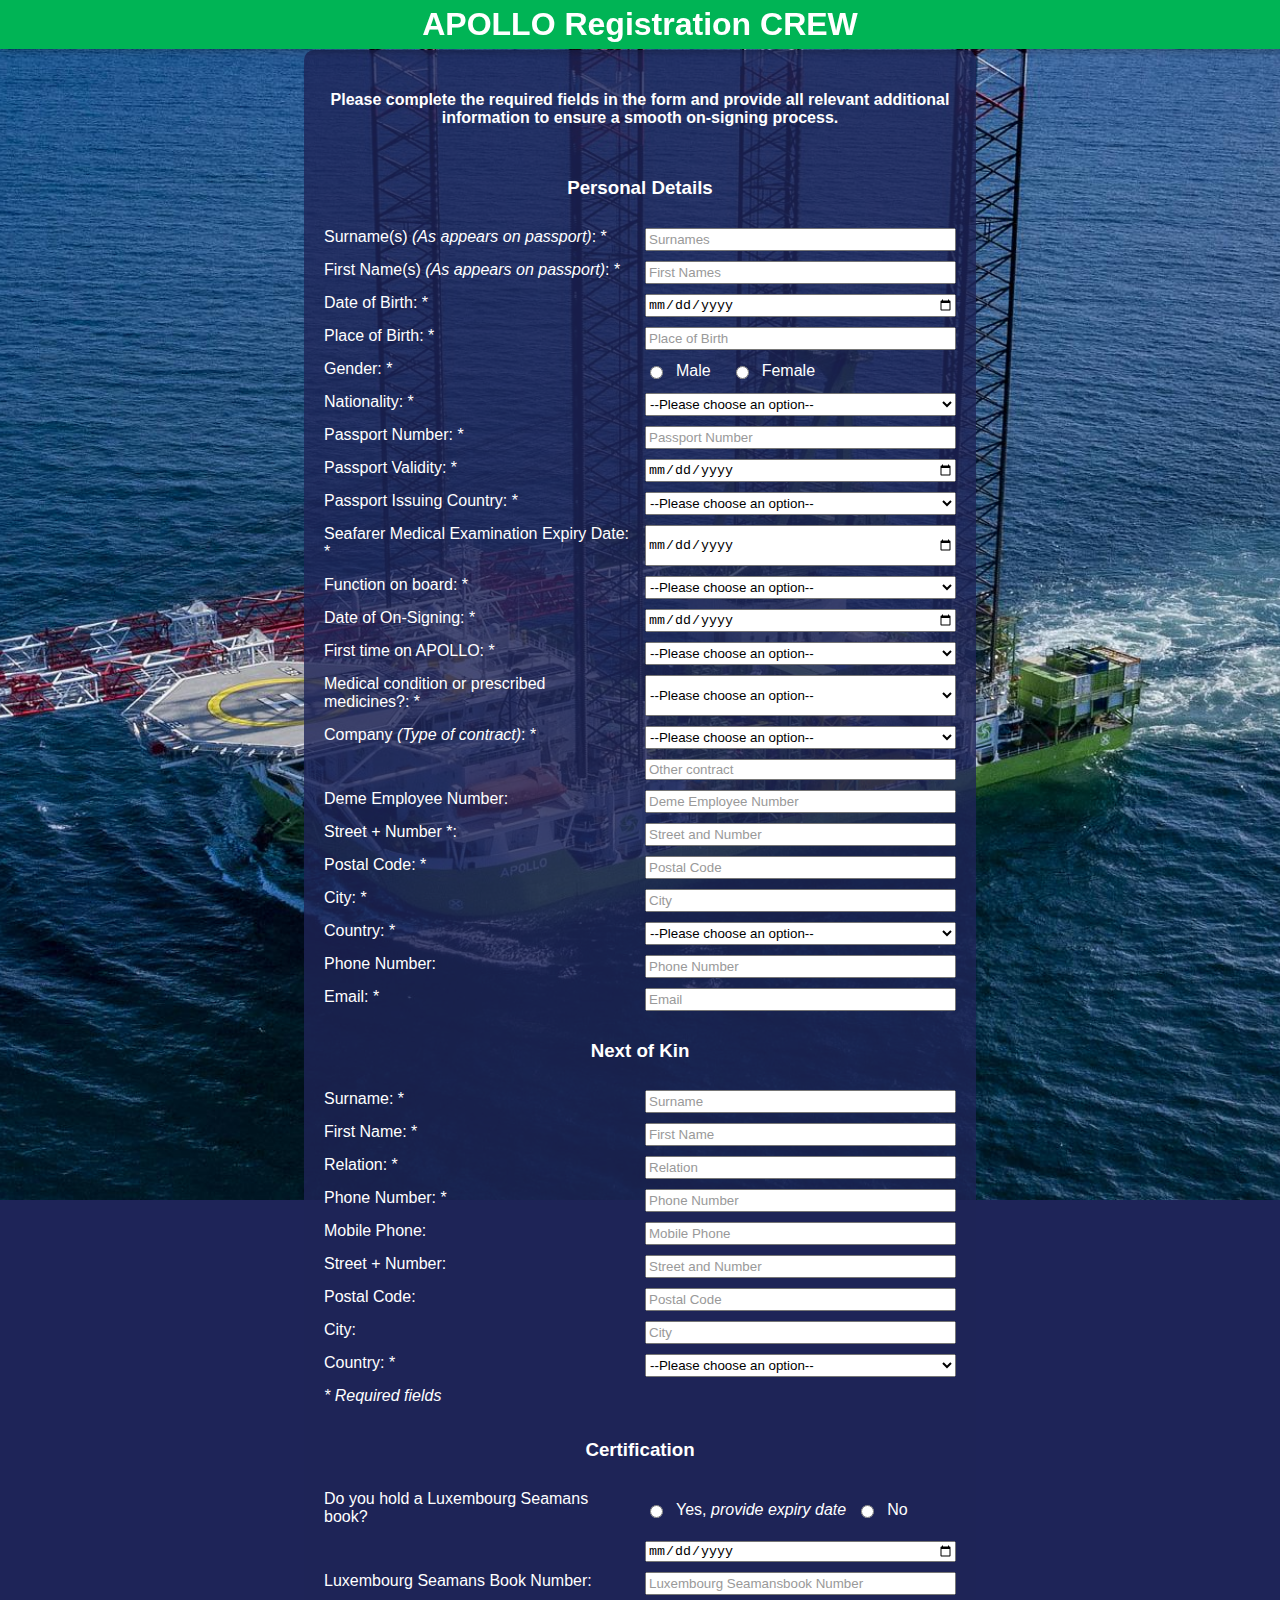
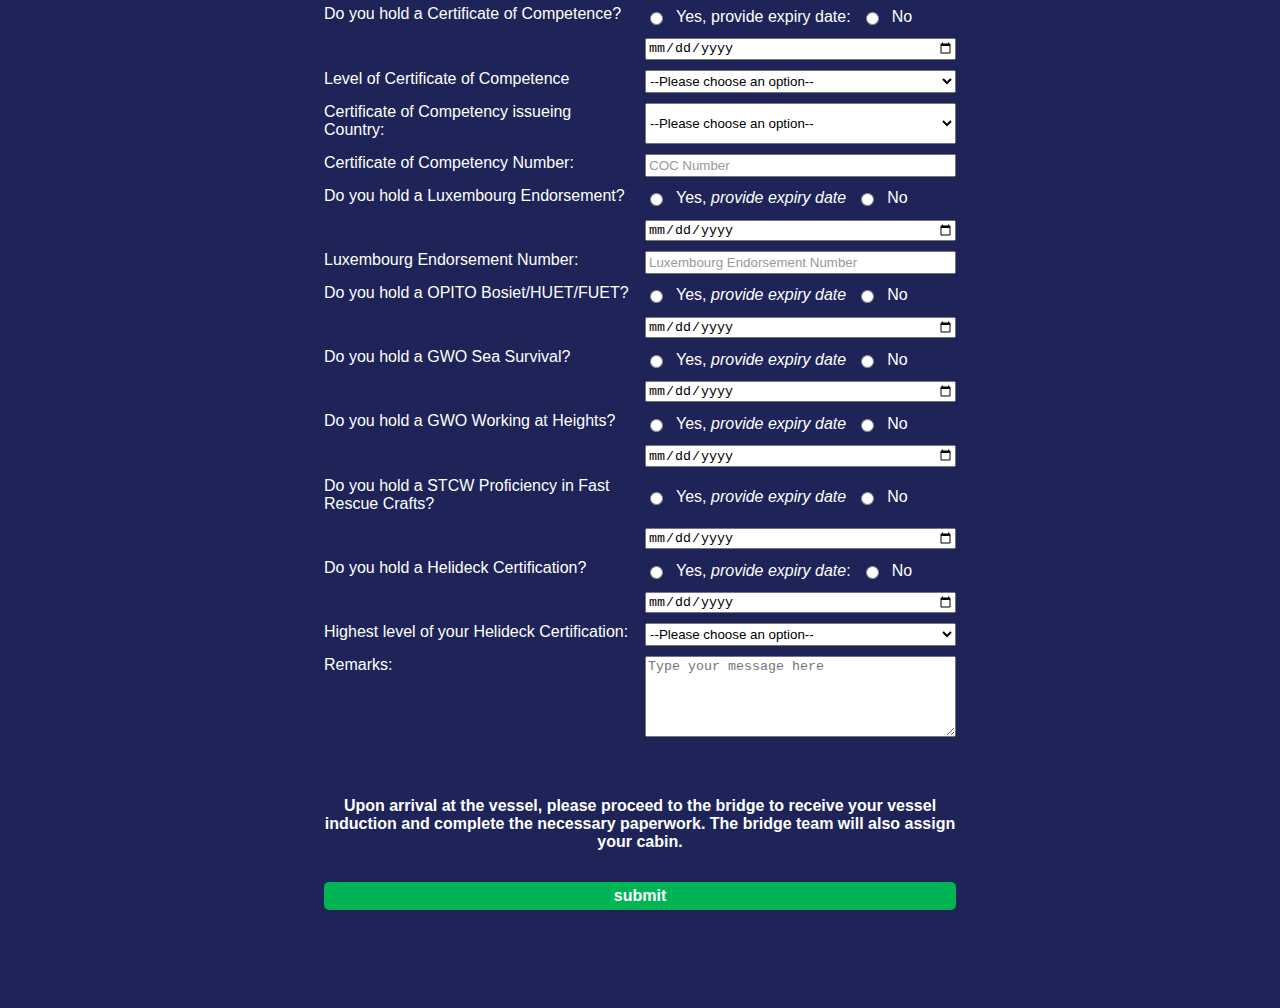
==== commit 1fa8d23e: "Add files via upload" ====
--- a/crew_form.html
+++ b/crew_form.html
@@ -1,1478 +1,1383 @@
 <!DOCTYPE html>
 <html>
-  <head>
-    <meta charset="UTF-8" />
-    <meta name="viewport" content="width=device-width, initial-scale=1.0" />
-    <title>APOLLO Registration CREW</title>
-    <link rel="stylesheet" href="styles.css" />
-  </head>
-  <body>
-    <div class="fixed-top-bar">
-      <h1>APOLLO Registration CREW</h1>
-    </div>
-    <div class="form-wrapper">
-      <form
-        action="https://formsubmit.co/5c89cadac0965710be978347858087d0"
-        method="POST"
-      >
-        <h4>
-          Please complete the required fields in the form and provide all
-          relevant additional information to ensure a smooth on-signing process.
-        </h4>
-        <h3 style="color: white">Personal Details</h3>
-        <label for="Crew_Registration_Surname"
-          >Surname(s) <em>(As appears on passport)</em>: *</label
-        >
-        <input
-          type="text"
-          name="Crew_Registration_Surname"
-          id="surname"
-          placeholder="Surnames"
-          required
-        />
-        <label for="firstname"
-          >First Name(s) <em>(As appears on passport)</em>: *</label
-        >
-        <input
-          type="text"
-          name="First_name"
-          id="firstname"
-          placeholder="First Names"
-          required
-        />
-        <label for="date_of_birth">Date of Birth: *</label>
-        <input
-          type="date"
-          name="date_of_birth"
-          id="date_of_birth"
-          placeholder="Date of Birth"
-          required
-        />
-        <label for="place_of_birth">Place of Birth: *</label>
-        <input
-          type="text"
-          name="place_of_birth"
-          id="place_of_birth"
-          placeholder="Place of Birth"
-          required
-        />
-        <label for="Gender">Gender: *</label>
-        <div class="radio-group">
-          <input type="radio" id="male" name="gender" value="Male" required />
-          <label for="male">Male</label><br />
-          <input type="radio" id="female" name="gender" value="Female" />
-          <label for="female">Female</label>
-        </div>
-        <label for="nationality">Nationality: *</label>
-        <select
-          name="nationality"
-          id="Nationality"
-          placeholder="Nationality"
-          required
-        >
-          <option value="" disabled selected>
-            --Please choose an option--
-          </option>
-          <option value="Afghanistan">Afghanistan</option>
-          <option value="Albania">Albania</option>
-          <option value="Algeria">Algeria</option>
-          <option value="Andorra">Andorra</option>
-          <option value="Angola">Angola</option>
-          <option value="Antigua and Barbuda">Antigua and Barbuda</option>
-          <option value="Argentina">Argentina</option>
-          <option value="Armenia">Armenia</option>
-          <option value="Australia">Australia</option>
-          <option value="Austria">Austria</option>
-          <option value="Azerbaijan">Azerbaijan</option>
-          <option value="Bahamas">Bahamas</option>
-          <option value="Bahrain">Bahrain</option>
-          <option value="Bangladesh">Bangladesh</option>
-          <option value="Barbados">Barbados</option>
-          <option value="Belarus">Belarus</option>
-          <option value="Belgium">Belgium</option>
-          <option value="Belize">Belize</option>
-          <option value="Benin">Benin</option>
-          <option value="Bhutan">Bhutan</option>
-          <option value="Bolivia">Bolivia</option>
-          <option value="Bosnia and Herzegovina">Bosnia and Herzegovina</option>
-          <option value="Botswana">Botswana</option>
-          <option value="Brazil">Brazil</option>
-          <option value="Brunei">Brunei</option>
-          <option value="Bulgaria">Bulgaria</option>
-          <option value="Burkina Faso">Burkina Faso</option>
-          <option value="Burundi">Burundi</option>
-          <option value="Cabo Verde">Cabo Verde</option>
-          <option value="Cambodia">Cambodia</option>
-          <option value="Cameroon">Cameroon</option>
-          <option value="Canada">Canada</option>
-          <option value="Central African Republic">
-            Central African Republic
-          </option>
-          <option value="Chad">Chad</option>
-          <option value="Chile">Chile</option>
-          <option value="China">China</option>
-          <option value="Colombia">Colombia</option>
-          <option value="Comoros">Comoros</option>
-          <option value="Congo (Congo-Brazzaville)">
-            Congo (Congo-Brazzaville)
-          </option>
-          <option value="Costa Rica">Costa Rica</option>
-          <option value="Croatia">Croatia</option>
-          <option value="Cuba">Cuba</option>
-          <option value="Cyprus">Cyprus</option>
-          <option value="Czechia (Czech Republic)">
-            Czechia (Czech Republic)
-          </option>
-          <option value="Democratic Republic of the Congo">
-            Democratic Republic of the Congo
-          </option>
-          <option value="Denmark">Denmark</option>
-          <option value="Djibouti">Djibouti</option>
-          <option value="Dominica">Dominica</option>
-          <option value="Dominican Republic">Dominican Republic</option>
-          <option value="Ecuador">Ecuador</option>
-          <option value="Egypt">Egypt</option>
-          <option value="El Salvador">El Salvador</option>
-          <option value="Equatorial Guinea">Equatorial Guinea</option>
-          <option value="Eritrea">Eritrea</option>
-          <option value="Estonia">Estonia</option>
-          <option value="Ethiopia">Ethiopia</option>
-          <option value="Fiji">Fiji</option>
-          <option value="Finland">Finland</option>
-          <option value="France">France</option>
-          <option value="Gabon">Gabon</option>
-          <option value="Gambia">Gambia</option>
-          <option value="Georgia">Georgia</option>
-          <option value="Germany">Germany</option>
-          <option value="Ghana">Ghana</option>
-          <option value="Greece">Greece</option>
-          <option value="Grenada">Grenada</option>
-          <option value="Guatemala">Guatemala</option>
-          <option value="Guinea">Guinea</option>
-          <option value="Guinea-Bissau">Guinea-Bissau</option>
-          <option value="Guyana">Guyana</option>
-          <option value="Haiti">Haiti</option>
-          <option value="Holy See">Holy See</option>
-          <option value="Honduras">Honduras</option>
-          <option value="Hungary">Hungary</option>
-          <option value="Iceland">Iceland</option>
-          <option value="India">India</option>
-          <option value="Indonesia">Indonesia</option>
-          <option value="Iran">Iran</option>
-          <option value="Iraq">Iraq</option>
-          <option value="Ireland">Ireland</option>
-          <option value="Israel">Israel</option>
-          <option value="Italy">Italy</option>
-          <option value="Ivory Coast">Ivory Coast</option>
-          <option value="Jamaica">Jamaica</option>
-          <option value="Japan">Japan</option>
-          <option value="Jordan">Jordan</option>
-          <option value="Kazakhstan">Kazakhstan</option>
-          <option value="Kenya">Kenya</option>
-          <option value="Kiribati">Kiribati</option>
-          <option value="Kuwait">Kuwait</option>
-          <option value="Kyrgyzstan">Kyrgyzstan</option>
-          <option value="Laos">Laos</option>
-          <option value="Latvia">Latvia</option>
-          <option value="Lebanon">Lebanon</option>
-          <option value="Lesotho">Lesotho</option>
-          <option value="Liberia">Liberia</option>
-          <option value="Libya">Libya</option>
-          <option value="Liechtenstein">Liechtenstein</option>
-          <option value="Lithuania">Lithuania</option>
-          <option value="Luxembourg">Luxembourg</option>
-          <option value="Madagascar">Madagascar</option>
-          <option value="Malawi">Malawi</option>
-          <option value="Malaysia">Malaysia</option>
-          <option value="Maldives">Maldives</option>
-          <option value="Mali">Mali</option>
-          <option value="Malta">Malta</option>
-          <option value="Marshall Islands">Marshall Islands</option>
-          <option value="Mauritania">Mauritania</option>
-          <option value="Mauritius">Mauritius</option>
-          <option value="Mexico">Mexico</option>
-          <option value="Micronesia">Micronesia</option>
-          <option value="Moldova">Moldova</option>
-          <option value="Monaco">Monaco</option>
-          <option value="Mongolia">Mongolia</option>
-          <option value="Montenegro">Montenegro</option>
-          <option value="Morocco">Morocco</option>
-          <option value="Mozambique">Mozambique</option>
-          <option value="Myanmar (formerly Burma)">
-            Myanmar (formerly Burma)
-          </option>
-          <option value="Namibia">Namibia</option>
-          <option value="Nauru">Nauru</option>
-          <option value="Nepal">Nepal</option>
-          <option value="Netherlands">Netherlands</option>
-          <option value="New Zealand">New Zealand</option>
-          <option value="Nicaragua">Nicaragua</option>
-          <option value="Niger">Niger</option>
-          <option value="Nigeria">Nigeria</option>
-          <option value="North Korea">North Korea</option>
-          <option value="North Macedonia">North Macedonia</option>
-          <option value="Norway">Norway</option>
-          <option value="Oman">Oman</option>
-          <option value="Pakistan">Pakistan</option>
-          <option value="Palau">Palau</option>
-          <option value="Palestine State">Palestine State</option>
-          <option value="Panama">Panama</option>
-          <option value="Papua New Guinea">Papua New Guinea</option>
-          <option value="Paraguay">Paraguay</option>
-          <option value="Peru">Peru</option>
-          <option value="Philippines">Philippines</option>
-          <option value="Poland">Poland</option>
-          <option value="Portugal">Portugal</option>
-          <option value="Qatar">Qatar</option>
-          <option value="Romania">Romania</option>
-          <option value="Russia">Russia</option>
-          <option value="Rwanda">Rwanda</option>
-          <option value="Saint Kitts and Nevis">Saint Kitts and Nevis</option>
-          <option value="Saint Lucia">Saint Lucia</option>
-          <option value="Saint Vincent and the Grenadines">
-            Saint Vincent and the Grenadines
-          </option>
-          <option value="Samoa">Samoa</option>
-          <option value="San Marino">San Marino</option>
-          <option value="Sao Tome and Principe">Sao Tome and Principe</option>
-          <option value="Saudi Arabia">Saudi Arabia</option>
-          <option value="Senegal">Senegal</option>
-          <option value="Serbia">Serbia</option>
-          <option value="Seychelles">Seychelles</option>
-          <option value="Sierra Leone">Sierra Leone</option>
-          <option value="Singapore">Singapore</option>
-          <option value="Slovakia">Slovakia</option>
-          <option value="Slovenia">Slovenia</option>
-          <option value="Solomon Islands">Solomon Islands</option>
-          <option value="Somalia">Somalia</option>
-          <option value="South Africa">South Africa</option>
-          <option value="South Korea">South Korea</option>
-          <option value="South Sudan">South Sudan</option>
-          <option value="Spain">Spain</option>
-          <option value="Sri Lanka">Sri Lanka</option>
-          <option value="Sudan">Sudan</option>
-          <option value="Suriname">Suriname</option>
-          <option value="Sweden">Sweden</option>
-          <option value="Switzerland">Switzerland</option>
-          <option value="Syria">Syria</option>
-          <option value="Taiwan (ROC)">Taiwan (ROC)</option>
-          <option value="Tajikistan">Tajikistan</option>
-          <option value="Tanzania">Tanzania</option>
-          <option value="Thailand">Thailand</option>
-          <option value="Timor-Leste">Timor-Leste</option>
-          <option value="Togo">Togo</option>
-          <option value="Tonga">Tonga</option>
-          <option value="Trinidad and Tobago">Trinidad and Tobago</option>
-          <option value="Tunisia">Tunisia</option>
-          <option value="Turkey">Turkey</option>
-          <option value="Turkmenistan">Turkmenistan</option>
-          <option value="Tuvalu">Tuvalu</option>
-          <option value="Uganda">Uganda</option>
-          <option value="Ukraine">Ukraine</option>
-          <option value="United Arab Emirates">United Arab Emirates</option>
-          <option value="United Kingdom">United Kingdom</option>
-          <option value="United States of America">
-            United States of America
-          </option>
-          <option value="Uruguay">Uruguay</option>
-          <option value="Uzbekistan">Uzbekistan</option>
-          <option value="Vanuatu">Vanuatu</option>
-          <option value="Venezuela">Venezuela</option>
-          <option value="Vietnam">Vietnam</option>
-          <option value="Yemen">Yemen</option>
-          <option value="Zambia">Zambia</option>
-          <option value="Zimbabwe">Zimbabwe</option>
-        </select>
-        <label for="passport_number">Passport Number: *</label>
-        <input
-          type="text"
-          name="passport_number"
-          id="passport_number"
-          placeholder="Passport Number"
-          required
-        />
-        <label for="passport_validity">Passport Validity: *</label>
-        <input
-          type="date"
-          name="passport_expiry"
-          id="passport_validity"
-          placeholder="Passport Expiry Date"
-          required
-        />
-        <label for="passport_issuing_country"
-          >Passport Issuing Country: *</label
-        >
-        <select name="passport-country" id="passport-issuing-country" required>
-          <option value="" disabled selected>
-            --Please choose an option--
-          </option>
-          <option value="Afghanistan">Afghanistan</option>
-          <option value="Albania">Albania</option>
-          <option value="Algeria">Algeria</option>
-          <option value="Andorra">Andorra</option>
-          <option value="Angola">Angola</option>
-          <option value="Antigua and Barbuda">Antigua and Barbuda</option>
-          <option value="Argentina">Argentina</option>
-          <option value="Armenia">Armenia</option>
-          <option value="Australia">Australia</option>
-          <option value="Austria">Austria</option>
-          <option value="Azerbaijan">Azerbaijan</option>
-          <option value="Bahamas">Bahamas</option>
-          <option value="Bahrain">Bahrain</option>
-          <option value="Bangladesh">Bangladesh</option>
-          <option value="Barbados">Barbados</option>
-          <option value="Belarus">Belarus</option>
-          <option value="Belgium">Belgium</option>
-          <option value="Belize">Belize</option>
-          <option value="Benin">Benin</option>
-          <option value="Bhutan">Bhutan</option>
-          <option value="Bolivia">Bolivia</option>
-          <option value="Bosnia and Herzegovina">Bosnia and Herzegovina</option>
-          <option value="Botswana">Botswana</option>
-          <option value="Brazil">Brazil</option>
-          <option value="Brunei">Brunei</option>
-          <option value="Bulgaria">Bulgaria</option>
-          <option value="Burkina Faso">Burkina Faso</option>
-          <option value="Burundi">Burundi</option>
-          <option value="Cabo Verde">Cabo Verde</option>
-          <option value="Cambodia">Cambodia</option>
-          <option value="Cameroon">Cameroon</option>
-          <option value="Canada">Canada</option>
-          <option value="Central African Republic">
-            Central African Republic
-          </option>
-          <option value="Chad">Chad</option>
-          <option value="Chile">Chile</option>
-          <option value="China">China</option>
-          <option value="Colombia">Colombia</option>
-          <option value="Comoros">Comoros</option>
-          <option value="Congo (Congo-Brazzaville)">
-            Congo (Congo-Brazzaville)
-          </option>
-          <option value="Costa Rica">Costa Rica</option>
-          <option value="Croatia">Croatia</option>
-          <option value="Cuba">Cuba</option>
-          <option value="Cyprus">Cyprus</option>
-          <option value="Czechia (Czech Republic)">
-            Czechia (Czech Republic)
-          </option>
-          <option value="Democratic Republic of the Congo">
-            Democratic Republic of the Congo
-          </option>
-          <option value="Denmark">Denmark</option>
-          <option value="Djibouti">Djibouti</option>
-          <option value="Dominica">Dominica</option>
-          <option value="Dominican Republic">Dominican Republic</option>
-          <option value="Ecuador">Ecuador</option>
-          <option value="Egypt">Egypt</option>
-          <option value="El Salvador">El Salvador</option>
-          <option value="Equatorial Guinea">Equatorial Guinea</option>
-          <option value="Eritrea">Eritrea</option>
-          <option value="Estonia">Estonia</option>
-          <option value="Ethiopia">Ethiopia</option>
-          <option value="Fiji">Fiji</option>
-          <option value="Finland">Finland</option>
-          <option value="France">France</option>
-          <option value="Gabon">Gabon</option>
-          <option value="Gambia">Gambia</option>
-          <option value="Georgia">Georgia</option>
-          <option value="Germany">Germany</option>
-          <option value="Ghana">Ghana</option>
-          <option value="Greece">Greece</option>
-          <option value="Grenada">Grenada</option>
-          <option value="Guatemala">Guatemala</option>
-          <option value="Guinea">Guinea</option>
-          <option value="Guinea-Bissau">Guinea-Bissau</option>
-          <option value="Guyana">Guyana</option>
-          <option value="Haiti">Haiti</option>
-          <option value="Holy See">Holy See</option>
-          <option value="Honduras">Honduras</option>
-          <option value="Hungary">Hungary</option>
-          <option value="Iceland">Iceland</option>
-          <option value="India">India</option>
-          <option value="Indonesia">Indonesia</option>
-          <option value="Iran">Iran</option>
-          <option value="Iraq">Iraq</option>
-          <option value="Ireland">Ireland</option>
-          <option value="Israel">Israel</option>
-          <option value="Italy">Italy</option>
-          <option value="Ivory Coast">Ivory Coast</option>
-          <option value="Jamaica">Jamaica</option>
-          <option value="Japan">Japan</option>
-          <option value="Jordan">Jordan</option>
-          <option value="Kazakhstan">Kazakhstan</option>
-          <option value="Kenya">Kenya</option>
-          <option value="Kiribati">Kiribati</option>
-          <option value="Kuwait">Kuwait</option>
-          <option value="Kyrgyzstan">Kyrgyzstan</option>
-          <option value="Laos">Laos</option>
-          <option value="Latvia">Latvia</option>
-          <option value="Lebanon">Lebanon</option>
-          <option value="Lesotho">Lesotho</option>
-          <option value="Liberia">Liberia</option>
-          <option value="Libya">Libya</option>
-          <option value="Liechtenstein">Liechtenstein</option>
-          <option value="Lithuania">Lithuania</option>
-          <option value="Luxembourg">Luxembourg</option>
-          <option value="Madagascar">Madagascar</option>
-          <option value="Malawi">Malawi</option>
-          <option value="Malaysia">Malaysia</option>
-          <option value="Maldives">Maldives</option>
-          <option value="Mali">Mali</option>
-          <option value="Malta">Malta</option>
-          <option value="Marshall Islands">Marshall Islands</option>
-          <option value="Mauritania">Mauritania</option>
-          <option value="Mauritius">Mauritius</option>
-          <option value="Mexico">Mexico</option>
-          <option value="Micronesia">Micronesia</option>
-          <option value="Moldova">Moldova</option>
-          <option value="Monaco">Monaco</option>
-          <option value="Mongolia">Mongolia</option>
-          <option value="Montenegro">Montenegro</option>
-          <option value="Morocco">Morocco</option>
-          <option value="Mozambique">Mozambique</option>
-          <option value="Myanmar (formerly Burma)">
-            Myanmar (formerly Burma)
-          </option>
-          <option value="Namibia">Namibia</option>
-          <option value="Nauru">Nauru</option>
-          <option value="Nepal">Nepal</option>
-          <option value="Netherlands">Netherlands</option>
-          <option value="New Zealand">New Zealand</option>
-          <option value="Nicaragua">Nicaragua</option>
-          <option value="Niger">Niger</option>
-          <option value="Nigeria">Nigeria</option>
-          <option value="North Korea">North Korea</option>
-          <option value="North Macedonia">North Macedonia</option>
-          <option value="Norway">Norway</option>
-          <option value="Oman">Oman</option>
-          <option value="Pakistan">Pakistan</option>
-          <option value="Palau">Palau</option>
-          <option value="Palestine State">Palestine State</option>
-          <option value="Panama">Panama</option>
-          <option value="Papua New Guinea">Papua New Guinea</option>
-          <option value="Paraguay">Paraguay</option>
-          <option value="Peru">Peru</option>
-          <option value="Philippines">Philippines</option>
-          <option value="Poland">Poland</option>
-          <option value="Portugal">Portugal</option>
-          <option value="Qatar">Qatar</option>
-          <option value="Romania">Romania</option>
-          <option value="Russia">Russia</option>
-          <option value="Rwanda">Rwanda</option>
-          <option value="Saint Kitts and Nevis">Saint Kitts and Nevis</option>
-          <option value="Saint Lucia">Saint Lucia</option>
-          <option value="Saint Vincent and the Grenadines">
-            Saint Vincent and the Grenadines
-          </option>
-          <option value="Samoa">Samoa</option>
-          <option value="San Marino">San Marino</option>
-          <option value="Sao Tome and Principe">Sao Tome and Principe</option>
-          <option value="Saudi Arabia">Saudi Arabia</option>
-          <option value="Senegal">Senegal</option>
-          <option value="Serbia">Serbia</option>
-          <option value="Seychelles">Seychelles</option>
-          <option value="Sierra Leone">Sierra Leone</option>
-          <option value="Singapore">Singapore</option>
-          <option value="Slovakia">Slovakia</option>
-          <option value="Slovenia">Slovenia</option>
-          <option value="Solomon Islands">Solomon Islands</option>
-          <option value="Somalia">Somalia</option>
-          <option value="South Africa">South Africa</option>
-          <option value="South Korea">South Korea</option>
-          <option value="South Sudan">South Sudan</option>
-          <option value="Spain">Spain</option>
-          <option value="Sri Lanka">Sri Lanka</option>
-          <option value="Sudan">Sudan</option>
-          <option value="Suriname">Suriname</option>
-          <option value="Sweden">Sweden</option>
-          <option value="Switzerland">Switzerland</option>
-          <option value="Syria">Syria</option>
-          <option value="Taiwan (ROC)">Taiwan (ROC)</option>
-          <option value="Tajikistan">Tajikistan</option>
-          <option value="Tanzania">Tanzania</option>
-          <option value="Thailand">Thailand</option>
-          <option value="Timor-Leste">Timor-Leste</option>
-          <option value="Togo">Togo</option>
-          <option value="Tonga">Tonga</option>
-          <option value="Trinidad and Tobago">Trinidad and Tobago</option>
-          <option value="Tunisia">Tunisia</option>
-          <option value="Turkey">Turkey</option>
-          <option value="Turkmenistan">Turkmenistan</option>
-          <option value="Tuvalu">Tuvalu</option>
-          <option value="Uganda">Uganda</option>
-          <option value="Ukraine">Ukraine</option>
-          <option value="United Arab Emirates">United Arab Emirates</option>
-          <option value="United Kingdom">United Kingdom</option>
-          <option value="United States of America">
-            United States of America
-          </option>
-          <option value="Uruguay">Uruguay</option>
-          <option value="Uzbekistan">Uzbekistan</option>
-          <option value="Vanuatu">Vanuatu</option>
-          <option value="Venezuela">Venezuela</option>
-          <option value="Vietnam">Vietnam</option>
-          <option value="Yemen">Yemen</option>
-          <option value="Zambia">Zambia</option>
-          <option value="Zimbabwe">Zimbabwe</option>
-        </select>
-        <label for="seafarer_medical_exam_expiry"
-          >Seafarer Medical Examination Expiry Date: *</label
-        >
-        <input
-          type="date"
-          name="medex_expiry_date"
-          id="medical_exam_expiry date"
-          placeholder="Medical Exam Expiry Date"
-          required
-        />
-        <label for="function_on_board">Function on board: *</label>
-        <select name="function" id="function_on_board" required>
-          <option value="" disabled selected>
-            --Please choose an option--
-          </option>
-          <option value="Master">Master</option>
-          <option value="Chief Officer">Chief Officer</option>
-          <option value="Second Officer">Second Officer</option>
-          <option value="Trainee Second Officer">Trainee Second Officer</option>
-          <option value="Third Officer">Third Officer</option>
-          <option value="Third Engineer">Rating Deck</option>
-          <option value="Jacking Operator">Jacking Operator</option>
-          <option value="Bosun">Bosun</option>
-          <option value="Deckhand">Deckhand</option>
-          <option value="Welder">Welder</option>
-          <option value="Crane Operator">Crane Operator</option>
-          <option value="Chief Engineer">Chief Engineer</option>
-          <option value="First Engineer">First Engineer</option>
-          <option value="Second Engineer">Second Engineer</option>
-          <option value="Third Engineer">Third Engineer</option>
-          <option value="Third Engineer">Rating Engine</option>
-          <option value="Chief Electrician">Chief Electrician</option>
-          <option value="Electrician">Electrician</option>
-          <option value="Oiler">Oiler</option>
-          <option value="Camp boss">Camp boss</option>
-          <option value="Cook">Cook</option>
-          <option value="Steward">Steward</option>
-          <option value="Other">Other</option>
-        </select>
-        <label for="date of On-Signing">Date of On-Signing: *</label>
-        <input
-          type="date"
-          name="date_on_sign"
-          id="date_of_on-signing"
-          placeholder="Date of on-signing"
-          required
-        />
-        <label for="first time on APOLLO">First time on APOLLO: *</label>
-        <select name="first_time" id="first time on APOLLO" required>
-          <option value="" disabled selected>
-            --Please choose an option--
-          </option>
-          <option value="yes">Yes</option>
-          <option value="no">No</option>
-        </select>
-        <label for="prescribed_medicines"
-          >Medical condition or prescribed medicines?: *</label
-        >
-        <select
-          name="medical_state_medicines"
-          id="prescribed_medicines"
-          required
-        >
-          <option value="" disabled selected>
-            --Please choose an option--
-          </option>
-          <option value="yes">
-            Yes, <em>Report to medical officer on board</em>
-          </option>
-          <option value="no">No</option>
-        </select>
 
-        <label for="Company">Company <em>(Type of contract)</em>: * </label>
-        <select name="company_contract" id="Company" required>
-          <option value="" disabled selected>
-            --Please choose an option--
-          </option>
-          <option value="Baggerwerken DeCloedt PC 200">
-            Baggerwerken DeCloedt PC 200
-          </option>
-          <option value="Deme Offshore BE/BCD/DI Koopvaardij 136">
-            Deme Offshore BE/BDC/DI Koopvaardij 136
-          </option>
-          <option value="BDC/DI Bouw 124">BDC/DI Bouw PC 124</option>
-          <option value="Deme Offshore NL">Deme Offshore NL</option>
-          <option value="Deme Offshore NL">DI Cyprus Ltd.</option>
-          <option value="SDI SA">SDI SA.</option>
-          <option value="DIAP">DIAP Pte Ltd.</option>
-          <option value="MRA Offshore">MRA Offshore</option>
-          <option value="Bellsea Ltd.">Bellsea Ltd.</option>
-          <option value="Starnav Ltd.">Starnav Ltd.</option>
-          <option value="Sudoremont">Sudoremont</option>
-          <option value="Pasat">Pasat</option>
-          <option value="Other Contract">Other, (fill in below)</option>
-        </select>
-        <br />
-        <input
-          type="text"
-          name="other_contract"
-          id="other contract"
-          placeholder="Other contract"
-        />
-        <label for="Deme_Employee_Number">Deme Employee Number:</label>
-        <input
-          type="text"
-          name="employee_number"
-          id="Deme_Employee_Number"
-          placeholder="Deme Employee Number"
-        />
-        <label for="phone number">Phone Number:</label>
-        <input
-          type="tel"
-          name="phone"
-          id="phone number"
-          placeholder="Phone Number"
-        />
-        <label for="email">Email: *</label>
-        <input
-          type="email"
-          name="email"
-          id="email"
-          placeholder="Email"
-          required
-        />
-        <h3 style="color: white">Next of Kin</h3>
-        <label for="next_of_kin_surname">Surname: *</label>
-        <input
-          type="text"
-          name="nok_surname"
-          id="next_of_kin_surname"
-          placeholder="Surname"
-          required
-        />
-        <label for="next_of_kin_name">First Name: *</label>
-        <input
-          type="text"
-          name="nok_firstname"
-          id="next_of_kin_firstname"
-          placeholder="First Name"
-          required
-        />
-        <label for="next_of_kin_relation">Relation: *</label>
-        <input
-          type="text"
-          name="nok_relation"
-          id="next_of_kin_relation"
-          placeholder="Relation"
-          required
-        />
-        <label for="next next_of_kin_phone">Phone Number: *</label>
-        <input
-          type="tel"
-          name="nok_phone"
-          id="next next_of_kin_phone"
-          placeholder="Phone Number"
-          required
-        />
-        <label for="mobile_phone">Mobile Phone:</label>
-        <input
-          type="tel"
-          name="mobile_phone"
-          id="mobile_phone"
-          placeholder="Mobile Phone"
-        />
+<head>
+  <meta charset="UTF-8" />
+  <meta name="viewport" content="width=device-width, initial-scale=1.0" />
+  <title>APOLLO Registration CREW</title>
+  <link rel="stylesheet" href="styles.css" />
+</head>
 
-        <label for="street_and_number">Street + Number:</label>
-        <input
-          type="text"
-          name="street_and_number"
-          id="street_and_number"
-          placeholder="Street and Number"
-        />
+<body>
+  <div class="fixed-top-bar">
+    <h1>APOLLO Registration CREW</h1>
+  </div>
+  <div class="form-wrapper">
+    <form action="https://formsubmit.co/5c89cadac0965710be978347858087d0" method="POST">
+      <h4>
+        Please complete the required fields in the form and provide all
+        relevant additional information to ensure a smooth on-signing process.
+      </h4>
+      <h3 style="color: white">Personal Details</h3>
+      <label for="Crew_Registration_Surname">Surname(s) <em>(As appears on passport)</em>: *</label>
+      <input type="text" name="Crew_Registration_Surname" id="surname" placeholder="Surnames" required />
+      <label for="firstname">First Name(s) <em>(As appears on passport)</em>: *</label>
+      <input type="text" name="First_name" id="firstname" placeholder="First Names" required />
+      <label for="date_of_birth">Date of Birth: *</label>
+      <input type="date" name="date_of_birth" id="date_of_birth" placeholder="Date of Birth" required />
+      <label for="place_of_birth">Place of Birth: *</label>
+      <input type="text" name="place_of_birth" id="place_of_birth" placeholder="Place of Birth" required />
+      <label for="Gender">Gender: *</label>
+      <div class="radio-group">
+        <input type="radio" id="male" name="gender" value="Male" required />
+        <label for="male">Male</label><br />
+        <input type="radio" id="female" name="gender" value="Female" />
+        <label for="female">Female</label>
+      </div>
+      <label for="nationality">Nationality: *</label>
+      <select name="nationality" id="Nationality" placeholder="Nationality" required>
+        <option value="" disabled selected>
+          --Please choose an option--
+        </option>
+        <option value="Afghanistan">Afghanistan</option>
+        <option value="Albania">Albania</option>
+        <option value="Algeria">Algeria</option>
+        <option value="Andorra">Andorra</option>
+        <option value="Angola">Angola</option>
+        <option value="Antigua and Barbuda">Antigua and Barbuda</option>
+        <option value="Argentina">Argentina</option>
+        <option value="Armenia">Armenia</option>
+        <option value="Australia">Australia</option>
+        <option value="Austria">Austria</option>
+        <option value="Azerbaijan">Azerbaijan</option>
+        <option value="Bahamas">Bahamas</option>
+        <option value="Bahrain">Bahrain</option>
+        <option value="Bangladesh">Bangladesh</option>
+        <option value="Barbados">Barbados</option>
+        <option value="Belarus">Belarus</option>
+        <option value="Belgium">Belgium</option>
+        <option value="Belize">Belize</option>
+        <option value="Benin">Benin</option>
+        <option value="Bhutan">Bhutan</option>
+        <option value="Bolivia">Bolivia</option>
+        <option value="Bosnia and Herzegovina">Bosnia and Herzegovina</option>
+        <option value="Botswana">Botswana</option>
+        <option value="Brazil">Brazil</option>
+        <option value="Brunei">Brunei</option>
+        <option value="Bulgaria">Bulgaria</option>
+        <option value="Burkina Faso">Burkina Faso</option>
+        <option value="Burundi">Burundi</option>
+        <option value="Cabo Verde">Cabo Verde</option>
+        <option value="Cambodia">Cambodia</option>
+        <option value="Cameroon">Cameroon</option>
+        <option value="Canada">Canada</option>
+        <option value="Central African Republic">
+          Central African Republic
+        </option>
+        <option value="Chad">Chad</option>
+        <option value="Chile">Chile</option>
+        <option value="China">China</option>
+        <option value="Colombia">Colombia</option>
+        <option value="Comoros">Comoros</option>
+        <option value="Congo (Congo-Brazzaville)">
+          Congo (Congo-Brazzaville)
+        </option>
+        <option value="Costa Rica">Costa Rica</option>
+        <option value="Croatia">Croatia</option>
+        <option value="Cuba">Cuba</option>
+        <option value="Cyprus">Cyprus</option>
+        <option value="Czechia (Czech Republic)">
+          Czechia (Czech Republic)
+        </option>
+        <option value="Democratic Republic of the Congo">
+          Democratic Republic of the Congo
+        </option>
+        <option value="Denmark">Denmark</option>
+        <option value="Djibouti">Djibouti</option>
+        <option value="Dominica">Dominica</option>
+        <option value="Dominican Republic">Dominican Republic</option>
+        <option value="Ecuador">Ecuador</option>
+        <option value="Egypt">Egypt</option>
+        <option value="El Salvador">El Salvador</option>
+        <option value="Equatorial Guinea">Equatorial Guinea</option>
+        <option value="Eritrea">Eritrea</option>
+        <option value="Estonia">Estonia</option>
+        <option value="Ethiopia">Ethiopia</option>
+        <option value="Fiji">Fiji</option>
+        <option value="Finland">Finland</option>
+        <option value="France">France</option>
+        <option value="Gabon">Gabon</option>
+        <option value="Gambia">Gambia</option>
+        <option value="Georgia">Georgia</option>
+        <option value="Germany">Germany</option>
+        <option value="Ghana">Ghana</option>
+        <option value="Greece">Greece</option>
+        <option value="Grenada">Grenada</option>
+        <option value="Guatemala">Guatemala</option>
+        <option value="Guinea">Guinea</option>
+        <option value="Guinea-Bissau">Guinea-Bissau</option>
+        <option value="Guyana">Guyana</option>
+        <option value="Haiti">Haiti</option>
+        <option value="Holy See">Holy See</option>
+        <option value="Honduras">Honduras</option>
+        <option value="Hungary">Hungary</option>
+        <option value="Iceland">Iceland</option>
+        <option value="India">India</option>
+        <option value="Indonesia">Indonesia</option>
+        <option value="Iran">Iran</option>
+        <option value="Iraq">Iraq</option>
+        <option value="Ireland">Ireland</option>
+        <option value="Israel">Israel</option>
+        <option value="Italy">Italy</option>
+        <option value="Ivory Coast">Ivory Coast</option>
+        <option value="Jamaica">Jamaica</option>
+        <option value="Japan">Japan</option>
+        <option value="Jordan">Jordan</option>
+        <option value="Kazakhstan">Kazakhstan</option>
+        <option value="Kenya">Kenya</option>
+        <option value="Kiribati">Kiribati</option>
+        <option value="Kuwait">Kuwait</option>
+        <option value="Kyrgyzstan">Kyrgyzstan</option>
+        <option value="Laos">Laos</option>
+        <option value="Latvia">Latvia</option>
+        <option value="Lebanon">Lebanon</option>
+        <option value="Lesotho">Lesotho</option>
+        <option value="Liberia">Liberia</option>
+        <option value="Libya">Libya</option>
+        <option value="Liechtenstein">Liechtenstein</option>
+        <option value="Lithuania">Lithuania</option>
+        <option value="Luxembourg">Luxembourg</option>
+        <option value="Madagascar">Madagascar</option>
+        <option value="Malawi">Malawi</option>
+        <option value="Malaysia">Malaysia</option>
+        <option value="Maldives">Maldives</option>
+        <option value="Mali">Mali</option>
+        <option value="Malta">Malta</option>
+        <option value="Marshall Islands">Marshall Islands</option>
+        <option value="Mauritania">Mauritania</option>
+        <option value="Mauritius">Mauritius</option>
+        <option value="Mexico">Mexico</option>
+        <option value="Micronesia">Micronesia</option>
+        <option value="Moldova">Moldova</option>
+        <option value="Monaco">Monaco</option>
+        <option value="Mongolia">Mongolia</option>
+        <option value="Montenegro">Montenegro</option>
+        <option value="Morocco">Morocco</option>
+        <option value="Mozambique">Mozambique</option>
+        <option value="Myanmar (formerly Burma)">
+          Myanmar (formerly Burma)
+        </option>
+        <option value="Namibia">Namibia</option>
+        <option value="Nauru">Nauru</option>
+        <option value="Nepal">Nepal</option>
+        <option value="Netherlands">Netherlands</option>
+        <option value="New Zealand">New Zealand</option>
+        <option value="Nicaragua">Nicaragua</option>
+        <option value="Niger">Niger</option>
+        <option value="Nigeria">Nigeria</option>
+        <option value="North Korea">North Korea</option>
+        <option value="North Macedonia">North Macedonia</option>
+        <option value="Norway">Norway</option>
+        <option value="Oman">Oman</option>
+        <option value="Pakistan">Pakistan</option>
+        <option value="Palau">Palau</option>
+        <option value="Palestine State">Palestine State</option>
+        <option value="Panama">Panama</option>
+        <option value="Papua New Guinea">Papua New Guinea</option>
+        <option value="Paraguay">Paraguay</option>
+        <option value="Peru">Peru</option>
+        <option value="Philippines">Philippines</option>
+        <option value="Poland">Poland</option>
+        <option value="Portugal">Portugal</option>
+        <option value="Qatar">Qatar</option>
+        <option value="Romania">Romania</option>
+        <option value="Russia">Russia</option>
+        <option value="Rwanda">Rwanda</option>
+        <option value="Saint Kitts and Nevis">Saint Kitts and Nevis</option>
+        <option value="Saint Lucia">Saint Lucia</option>
+        <option value="Saint Vincent and the Grenadines">
+          Saint Vincent and the Grenadines
+        </option>
+        <option value="Samoa">Samoa</option>
+        <option value="San Marino">San Marino</option>
+        <option value="Sao Tome and Principe">Sao Tome and Principe</option>
+        <option value="Saudi Arabia">Saudi Arabia</option>
+        <option value="Senegal">Senegal</option>
+        <option value="Serbia">Serbia</option>
+        <option value="Seychelles">Seychelles</option>
+        <option value="Sierra Leone">Sierra Leone</option>
+        <option value="Singapore">Singapore</option>
+        <option value="Slovakia">Slovakia</option>
+        <option value="Slovenia">Slovenia</option>
+        <option value="Solomon Islands">Solomon Islands</option>
+        <option value="Somalia">Somalia</option>
+        <option value="South Africa">South Africa</option>
+        <option value="South Korea">South Korea</option>
+        <option value="South Sudan">South Sudan</option>
+        <option value="Spain">Spain</option>
+        <option value="Sri Lanka">Sri Lanka</option>
+        <option value="Sudan">Sudan</option>
+        <option value="Suriname">Suriname</option>
+        <option value="Sweden">Sweden</option>
+        <option value="Switzerland">Switzerland</option>
+        <option value="Syria">Syria</option>
+        <option value="Taiwan (ROC)">Taiwan (ROC)</option>
+        <option value="Tajikistan">Tajikistan</option>
+        <option value="Tanzania">Tanzania</option>
+        <option value="Thailand">Thailand</option>
+        <option value="Timor-Leste">Timor-Leste</option>
+        <option value="Togo">Togo</option>
+        <option value="Tonga">Tonga</option>
+        <option value="Trinidad and Tobago">Trinidad and Tobago</option>
+        <option value="Tunisia">Tunisia</option>
+        <option value="Turkey">Turkey</option>
+        <option value="Turkmenistan">Turkmenistan</option>
+        <option value="Tuvalu">Tuvalu</option>
+        <option value="Uganda">Uganda</option>
+        <option value="Ukraine">Ukraine</option>
+        <option value="United Arab Emirates">United Arab Emirates</option>
+        <option value="United Kingdom">United Kingdom</option>
+        <option value="United States of America">
+          United States of America
+        </option>
+        <option value="Uruguay">Uruguay</option>
+        <option value="Uzbekistan">Uzbekistan</option>
+        <option value="Vanuatu">Vanuatu</option>
+        <option value="Venezuela">Venezuela</option>
+        <option value="Vietnam">Vietnam</option>
+        <option value="Yemen">Yemen</option>
+        <option value="Zambia">Zambia</option>
+        <option value="Zimbabwe">Zimbabwe</option>
+      </select>
+      <label for="passport_number">Passport Number: *</label>
+      <input type="text" name="passport_number" id="passport_number" placeholder="Passport Number" required />
+      <label for="passport_validity">Passport Validity: *</label>
+      <input type="date" name="passport_expiry" id="passport_validity" placeholder="Passport Expiry Date" required />
+      <label for="passport_issuing_country">Passport Issuing Country: *</label>
+      <select name="passport-country" id="passport-issuing-country" required>
+        <option value="" disabled selected>
+          --Please choose an option--
+        </option>
+        <option value="Afghanistan">Afghanistan</option>
+        <option value="Albania">Albania</option>
+        <option value="Algeria">Algeria</option>
+        <option value="Andorra">Andorra</option>
+        <option value="Angola">Angola</option>
+        <option value="Antigua and Barbuda">Antigua and Barbuda</option>
+        <option value="Argentina">Argentina</option>
+        <option value="Armenia">Armenia</option>
+        <option value="Australia">Australia</option>
+        <option value="Austria">Austria</option>
+        <option value="Azerbaijan">Azerbaijan</option>
+        <option value="Bahamas">Bahamas</option>
+        <option value="Bahrain">Bahrain</option>
+        <option value="Bangladesh">Bangladesh</option>
+        <option value="Barbados">Barbados</option>
+        <option value="Belarus">Belarus</option>
+        <option value="Belgium">Belgium</option>
+        <option value="Belize">Belize</option>
+        <option value="Benin">Benin</option>
+        <option value="Bhutan">Bhutan</option>
+        <option value="Bolivia">Bolivia</option>
+        <option value="Bosnia and Herzegovina">Bosnia and Herzegovina</option>
+        <option value="Botswana">Botswana</option>
+        <option value="Brazil">Brazil</option>
+        <option value="Brunei">Brunei</option>
+        <option value="Bulgaria">Bulgaria</option>
+        <option value="Burkina Faso">Burkina Faso</option>
+        <option value="Burundi">Burundi</option>
+        <option value="Cabo Verde">Cabo Verde</option>
+        <option value="Cambodia">Cambodia</option>
+        <option value="Cameroon">Cameroon</option>
+        <option value="Canada">Canada</option>
+        <option value="Central African Republic">
+          Central African Republic
+        </option>
+        <option value="Chad">Chad</option>
+        <option value="Chile">Chile</option>
+        <option value="China">China</option>
+        <option value="Colombia">Colombia</option>
+        <option value="Comoros">Comoros</option>
+        <option value="Congo (Congo-Brazzaville)">
+          Congo (Congo-Brazzaville)
+        </option>
+        <option value="Costa Rica">Costa Rica</option>
+        <option value="Croatia">Croatia</option>
+        <option value="Cuba">Cuba</option>
+        <option value="Cyprus">Cyprus</option>
+        <option value="Czechia (Czech Republic)">
+          Czechia (Czech Republic)
+        </option>
+        <option value="Democratic Republic of the Congo">
+          Democratic Republic of the Congo
+        </option>
+        <option value="Denmark">Denmark</option>
+        <option value="Djibouti">Djibouti</option>
+        <option value="Dominica">Dominica</option>
+        <option value="Dominican Republic">Dominican Republic</option>
+        <option value="Ecuador">Ecuador</option>
+        <option value="Egypt">Egypt</option>
+        <option value="El Salvador">El Salvador</option>
+        <option value="Equatorial Guinea">Equatorial Guinea</option>
+        <option value="Eritrea">Eritrea</option>
+        <option value="Estonia">Estonia</option>
+        <option value="Ethiopia">Ethiopia</option>
+        <option value="Fiji">Fiji</option>
+        <option value="Finland">Finland</option>
+        <option value="France">France</option>
+        <option value="Gabon">Gabon</option>
+        <option value="Gambia">Gambia</option>
+        <option value="Georgia">Georgia</option>
+        <option value="Germany">Germany</option>
+        <option value="Ghana">Ghana</option>
+        <option value="Greece">Greece</option>
+        <option value="Grenada">Grenada</option>
+        <option value="Guatemala">Guatemala</option>
+        <option value="Guinea">Guinea</option>
+        <option value="Guinea-Bissau">Guinea-Bissau</option>
+        <option value="Guyana">Guyana</option>
+        <option value="Haiti">Haiti</option>
+        <option value="Holy See">Holy See</option>
+        <option value="Honduras">Honduras</option>
+        <option value="Hungary">Hungary</option>
+        <option value="Iceland">Iceland</option>
+        <option value="India">India</option>
+        <option value="Indonesia">Indonesia</option>
+        <option value="Iran">Iran</option>
+        <option value="Iraq">Iraq</option>
+        <option value="Ireland">Ireland</option>
+        <option value="Israel">Israel</option>
+        <option value="Italy">Italy</option>
+        <option value="Ivory Coast">Ivory Coast</option>
+        <option value="Jamaica">Jamaica</option>
+        <option value="Japan">Japan</option>
+        <option value="Jordan">Jordan</option>
+        <option value="Kazakhstan">Kazakhstan</option>
+        <option value="Kenya">Kenya</option>
+        <option value="Kiribati">Kiribati</option>
+        <option value="Kuwait">Kuwait</option>
+        <option value="Kyrgyzstan">Kyrgyzstan</option>
+        <option value="Laos">Laos</option>
+        <option value="Latvia">Latvia</option>
+        <option value="Lebanon">Lebanon</option>
+        <option value="Lesotho">Lesotho</option>
+        <option value="Liberia">Liberia</option>
+        <option value="Libya">Libya</option>
+        <option value="Liechtenstein">Liechtenstein</option>
+        <option value="Lithuania">Lithuania</option>
+        <option value="Luxembourg">Luxembourg</option>
+        <option value="Madagascar">Madagascar</option>
+        <option value="Malawi">Malawi</option>
+        <option value="Malaysia">Malaysia</option>
+        <option value="Maldives">Maldives</option>
+        <option value="Mali">Mali</option>
+        <option value="Malta">Malta</option>
+        <option value="Marshall Islands">Marshall Islands</option>
+        <option value="Mauritania">Mauritania</option>
+        <option value="Mauritius">Mauritius</option>
+        <option value="Mexico">Mexico</option>
+        <option value="Micronesia">Micronesia</option>
+        <option value="Moldova">Moldova</option>
+        <option value="Monaco">Monaco</option>
+        <option value="Mongolia">Mongolia</option>
+        <option value="Montenegro">Montenegro</option>
+        <option value="Morocco">Morocco</option>
+        <option value="Mozambique">Mozambique</option>
+        <option value="Myanmar (formerly Burma)">
+          Myanmar (formerly Burma)
+        </option>
+        <option value="Namibia">Namibia</option>
+        <option value="Nauru">Nauru</option>
+        <option value="Nepal">Nepal</option>
+        <option value="Netherlands">Netherlands</option>
+        <option value="New Zealand">New Zealand</option>
+        <option value="Nicaragua">Nicaragua</option>
+        <option value="Niger">Niger</option>
+        <option value="Nigeria">Nigeria</option>
+        <option value="North Korea">North Korea</option>
+        <option value="North Macedonia">North Macedonia</option>
+        <option value="Norway">Norway</option>
+        <option value="Oman">Oman</option>
+        <option value="Pakistan">Pakistan</option>
+        <option value="Palau">Palau</option>
+        <option value="Palestine State">Palestine State</option>
+        <option value="Panama">Panama</option>
+        <option value="Papua New Guinea">Papua New Guinea</option>
+        <option value="Paraguay">Paraguay</option>
+        <option value="Peru">Peru</option>
+        <option value="Philippines">Philippines</option>
+        <option value="Poland">Poland</option>
+        <option value="Portugal">Portugal</option>
+        <option value="Qatar">Qatar</option>
+        <option value="Romania">Romania</option>
+        <option value="Russia">Russia</option>
+        <option value="Rwanda">Rwanda</option>
+        <option value="Saint Kitts and Nevis">Saint Kitts and Nevis</option>
+        <option value="Saint Lucia">Saint Lucia</option>
+        <option value="Saint Vincent and the Grenadines">
+          Saint Vincent and the Grenadines
+        </option>
+        <option value="Samoa">Samoa</option>
+        <option value="San Marino">San Marino</option>
+        <option value="Sao Tome and Principe">Sao Tome and Principe</option>
+        <option value="Saudi Arabia">Saudi Arabia</option>
+        <option value="Senegal">Senegal</option>
+        <option value="Serbia">Serbia</option>
+        <option value="Seychelles">Seychelles</option>
+        <option value="Sierra Leone">Sierra Leone</option>
+        <option value="Singapore">Singapore</option>
+        <option value="Slovakia">Slovakia</option>
+        <option value="Slovenia">Slovenia</option>
+        <option value="Solomon Islands">Solomon Islands</option>
+        <option value="Somalia">Somalia</option>
+        <option value="South Africa">South Africa</option>
+        <option value="South Korea">South Korea</option>
+        <option value="South Sudan">South Sudan</option>
+        <option value="Spain">Spain</option>
+        <option value="Sri Lanka">Sri Lanka</option>
+        <option value="Sudan">Sudan</option>
+        <option value="Suriname">Suriname</option>
+        <option value="Sweden">Sweden</option>
+        <option value="Switzerland">Switzerland</option>
+        <option value="Syria">Syria</option>
+        <option value="Taiwan (ROC)">Taiwan (ROC)</option>
+        <option value="Tajikistan">Tajikistan</option>
+        <option value="Tanzania">Tanzania</option>
+        <option value="Thailand">Thailand</option>
+        <option value="Timor-Leste">Timor-Leste</option>
+        <option value="Togo">Togo</option>
+        <option value="Tonga">Tonga</option>
+        <option value="Trinidad and Tobago">Trinidad and Tobago</option>
+        <option value="Tunisia">Tunisia</option>
+        <option value="Turkey">Turkey</option>
+        <option value="Turkmenistan">Turkmenistan</option>
+        <option value="Tuvalu">Tuvalu</option>
+        <option value="Uganda">Uganda</option>
+        <option value="Ukraine">Ukraine</option>
+        <option value="United Arab Emirates">United Arab Emirates</option>
+        <option value="United Kingdom">United Kingdom</option>
+        <option value="United States of America">
+          United States of America
+        </option>
+        <option value="Uruguay">Uruguay</option>
+        <option value="Uzbekistan">Uzbekistan</option>
+        <option value="Vanuatu">Vanuatu</option>
+        <option value="Venezuela">Venezuela</option>
+        <option value="Vietnam">Vietnam</option>
+        <option value="Yemen">Yemen</option>
+        <option value="Zambia">Zambia</option>
+        <option value="Zimbabwe">Zimbabwe</option>
+      </select>
+      <label for="seafarer_medical_exam_expiry">Seafarer Medical Examination Expiry Date: *</label>
+      <input type="date" name="medex_expiry_date" id="medical_exam_expiry date" placeholder="Medical Exam Expiry Date"
+        required />
+      <label for="function_on_board">Function on board: *</label>
+      <select name="function" id="function_on_board" required>
+        <option value="" disabled selected>
+          --Please choose an option--
+        </option>
+        <option value="Master">Master</option>
+        <option value="Chief Officer">Chief Officer</option>
+        <option value="Second Officer">Second Officer</option>
+        <option value="Trainee Second Officer">Trainee Second Officer</option>
+        <option value="Third Officer">Third Officer</option>
+        <option value="Third Engineer">Rating Deck</option>
+        <option value="Jacking Operator">Jacking Operator</option>
+        <option value="Bosun">Bosun</option>
+        <option value="Deckhand">Deckhand</option>
+        <option value="Welder">Welder</option>
+        <option value="Crane Operator">Crane Operator</option>
+        <option value="Chief Engineer">Chief Engineer</option>
+        <option value="First Engineer">First Engineer</option>
+        <option value="Second Engineer">Second Engineer</option>
+        <option value="Third Engineer">Third Engineer</option>
+        <option value="Third Engineer">Rating Engine</option>
+        <option value="Chief Electrician">Chief Electrician</option>
+        <option value="Electrician">Electrician</option>
+        <option value="Oiler">Oiler</option>
+        <option value="Camp boss">Camp boss</option>
+        <option value="Cook">Cook</option>
+        <option value="Steward">Steward</option>
+        <option value="Other">Other</option>
+      </select>
+      <label for="date of On-Signing">Date of On-Signing: *</label>
+      <input type="date" name="date_on_sign" id="date_of_on-signing" placeholder="Date of on-signing" required />
+      <label for="first time on APOLLO">First time on APOLLO: *</label>
+      <select name="first_time" id="first time on APOLLO" required>
+        <option value="" disabled selected>
+          --Please choose an option--
+        </option>
+        <option value="yes">Yes</option>
+        <option value="no">No</option>
+      </select>
+      <label for="prescribed_medicines">Medical condition or prescribed medicines?: *</label>
+      <select name="medical_state_medicines" id="prescribed_medicines" required>
+        <option value="" disabled selected>
+          --Please choose an option--
+        </option>
+        <option value="yes">
+          Yes, <em>Report to medical officer on board</em>
+        </option>
+        <option value="no">No</option>
+      </select>
 
-        <label for="postal_code">Postal Code:</label>
-        <input
-          type="text"
-          name="postal_code"
-          id="postal_code"
-          placeholder="Postal Code"
-        />
+      <label for="Company">Company <em>(Type of contract)</em>: * </label>
+      <select name="company_contract" id="Company" required>
+        <option value="" disabled selected>
+          --Please choose an option--
+        </option>
+        <option value="Baggerwerken DeCloedt PC 200">
+          Baggerwerken DeCloedt PC 200
+        </option>
+        <option value="Deme Offshore BE/BCD/DI Koopvaardij 136">
+          Deme Offshore BE/BDC/DI Koopvaardij 136
+        </option>
+        <option value="BDC/DI Bouw 124">BDC/DI Bouw PC 124</option>
+        <option value="Deme Offshore NL">Deme Offshore NL</option>
+        <option value="Deme Offshore NL">DI Cyprus Ltd.</option>
+        <option value="SDI SA">SDI SA.</option>
+        <option value="DIAP">DIAP Pte Ltd.</option>
+        <option value="MRA Offshore">MRA Offshore</option>
+        <option value="Bellsea Ltd.">Bellsea Ltd.</option>
+        <option value="Starnav Ltd.">Starnav Ltd.</option>
+        <option value="Sudoremont">Sudoremont</option>
+        <option value="Pasat">Pasat</option>
+        <option value="Other Contract">Other, (fill in below)</option>
+      </select>
+      <br />
+      <input type="text" name="other_contract" id="other contract" placeholder="Other contract" />
+      <label for="Deme_Employee_Number">Deme Employee Number:</label>
+      <input type="text" name="employee_number" id="Deme_Employee_Number" placeholder="Deme Employee Number" />
+      <label for="street_and_number">Street + Number *:</label>
+      <input type="text" name="street_and_number" id="street_and_number" placeholder="Street and Number" required />
 
-        <label for="city">City:</label>
-        <input type="text" name="city" id="city" placeholder="City" />
+      <label for="postal_code">Postal Code: *</label>
+      <input type="text" name="postal_code" id="postal_code" placeholder="Postal Code" required />
 
-        <label for="country">Country: *</label>
-        <select name="nok_country" id="Country" required>
-          <option value="" disabled selected>
-            --Please choose an option--
-          </option>
-          <option value="Afghanistan">Afghanistan</option>
-          <option value="Albania">Albania</option>
-          <option value="Algeria">Algeria</option>
-          <option value="Andorra">Andorra</option>
-          <option value="Angola">Angola</option>
-          <option value="Antigua and Barbuda">Antigua and Barbuda</option>
-          <option value="Argentina">Argentina</option>
-          <option value="Armenia">Armenia</option>
-          <option value="Australia">Australia</option>
-          <option value="Austria">Austria</option>
-          <option value="Azerbaijan">Azerbaijan</option>
-          <option value="Bahamas">Bahamas</option>
-          <option value="Bahrain">Bahrain</option>
-          <option value="Bangladesh">Bangladesh</option>
-          <option value="Barbados">Barbados</option>
-          <option value="Belarus">Belarus</option>
-          <option value="Belgium">Belgium</option>
-          <option value="Belize">Belize</option>
-          <option value="Benin">Benin</option>
-          <option value="Bhutan">Bhutan</option>
-          <option value="Bolivia">Bolivia</option>
-          <option value="Bosnia and Herzegovina">Bosnia and Herzegovina</option>
-          <option value="Botswana">Botswana</option>
-          <option value="Brazil">Brazil</option>
-          <option value="Brunei">Brunei</option>
-          <option value="Bulgaria">Bulgaria</option>
-          <option value="Burkina Faso">Burkina Faso</option>
-          <option value="Burundi">Burundi</option>
-          <option value="Cabo Verde">Cabo Verde</option>
-          <option value="Cambodia">Cambodia</option>
-          <option value="Cameroon">Cameroon</option>
-          <option value="Canada">Canada</option>
-          <option value="Central African Republic">
-            Central African Republic
-          </option>
-          <option value="Chad">Chad</option>
-          <option value="Chile">Chile</option>
-          <option value="China">China</option>
-          <option value="Colombia">Colombia</option>
-          <option value="Comoros">Comoros</option>
-          <option value="Congo (Congo-Brazzaville)">
-            Congo (Congo-Brazzaville)
-          </option>
-          <option value="Costa Rica">Costa Rica</option>
-          <option value="Croatia">Croatia</option>
-          <option value="Cuba">Cuba</option>
-          <option value="Cyprus">Cyprus</option>
-          <option value="Czechia (Czech Republic)">
-            Czechia (Czech Republic)
-          </option>
-          <option value="Democratic Republic of the Congo">
-            Democratic Republic of the Congo
-          </option>
-          <option value="Denmark">Denmark</option>
-          <option value="Djibouti">Djibouti</option>
-          <option value="Dominica">Dominica</option>
-          <option value="Dominican Republic">Dominican Republic</option>
-          <option value="Ecuador">Ecuador</option>
-          <option value="Egypt">Egypt</option>
-          <option value="El Salvador">El Salvador</option>
-          <option value="Equatorial Guinea">Equatorial Guinea</option>
-          <option value="Eritrea">Eritrea</option>
-          <option value="Estonia">Estonia</option>
-          <option value="Ethiopia">Ethiopia</option>
-          <option value="Fiji">Fiji</option>
-          <option value="Finland">Finland</option>
-          <option value="France">France</option>
-          <option value="Gabon">Gabon</option>
-          <option value="Gambia">Gambia</option>
-          <option value="Georgia">Georgia</option>
-          <option value="Germany">Germany</option>
-          <option value="Ghana">Ghana</option>
-          <option value="Greece">Greece</option>
-          <option value="Grenada">Grenada</option>
-          <option value="Guatemala">Guatemala</option>
-          <option value="Guinea">Guinea</option>
-          <option value="Guinea-Bissau">Guinea-Bissau</option>
-          <option value="Guyana">Guyana</option>
-          <option value="Haiti">Haiti</option>
-          <option value="Holy See">Holy See</option>
-          <option value="Honduras">Honduras</option>
-          <option value="Hungary">Hungary</option>
-          <option value="Iceland">Iceland</option>
-          <option value="India">India</option>
-          <option value="Indonesia">Indonesia</option>
-          <option value="Iran">Iran</option>
-          <option value="Iraq">Iraq</option>
-          <option value="Ireland">Ireland</option>
-          <option value="Israel">Israel</option>
-          <option value="Italy">Italy</option>
-          <option value="Ivory Coast">Ivory Coast</option>
-          <option value="Jamaica">Jamaica</option>
-          <option value="Japan">Japan</option>
-          <option value="Jordan">Jordan</option>
-          <option value="Kazakhstan">Kazakhstan</option>
-          <option value="Kenya">Kenya</option>
-          <option value="Kiribati">Kiribati</option>
-          <option value="Kuwait">Kuwait</option>
-          <option value="Kyrgyzstan">Kyrgyzstan</option>
-          <option value="Laos">Laos</option>
-          <option value="Latvia">Latvia</option>
-          <option value="Lebanon">Lebanon</option>
-          <option value="Lesotho">Lesotho</option>
-          <option value="Liberia">Liberia</option>
-          <option value="Libya">Libya</option>
-          <option value="Liechtenstein">Liechtenstein</option>
-          <option value="Lithuania">Lithuania</option>
-          <option value="Luxembourg">Luxembourg</option>
-          <option value="Madagascar">Madagascar</option>
-          <option value="Malawi">Malawi</option>
-          <option value="Malaysia">Malaysia</option>
-          <option value="Maldives">Maldives</option>
-          <option value="Mali">Mali</option>
-          <option value="Malta">Malta</option>
-          <option value="Marshall Islands">Marshall Islands</option>
-          <option value="Mauritania">Mauritania</option>
-          <option value="Mauritius">Mauritius</option>
-          <option value="Mexico">Mexico</option>
-          <option value="Micronesia">Micronesia</option>
-          <option value="Moldova">Moldova</option>
-          <option value="Monaco">Monaco</option>
-          <option value="Mongolia">Mongolia</option>
-          <option value="Montenegro">Montenegro</option>
-          <option value="Morocco">Morocco</option>
-          <option value="Mozambique">Mozambique</option>
-          <option value="Myanmar (formerly Burma)">
-            Myanmar (formerly Burma)
-          </option>
-          <option value="Namibia">Namibia</option>
-          <option value="Nauru">Nauru</option>
-          <option value="Nepal">Nepal</option>
-          <option value="Netherlands">Netherlands</option>
-          <option value="New Zealand">New Zealand</option>
-          <option value="Nicaragua">Nicaragua</option>
-          <option value="Niger">Niger</option>
-          <option value="Nigeria">Nigeria</option>
-          <option value="North Korea">North Korea</option>
-          <option value="North Macedonia">North Macedonia</option>
-          <option value="Norway">Norway</option>
-          <option value="Oman">Oman</option>
-          <option value="Pakistan">Pakistan</option>
-          <option value="Palau">Palau</option>
-          <option value="Palestine State">Palestine State</option>
-          <option value="Panama">Panama</option>
-          <option value="Papua New Guinea">Papua New Guinea</option>
-          <option value="Paraguay">Paraguay</option>
-          <option value="Peru">Peru</option>
-          <option value="Philippines">Philippines</option>
-          <option value="Poland">Poland</option>
-          <option value="Portugal">Portugal</option>
-          <option value="Qatar">Qatar</option>
-          <option value="Romania">Romania</option>
-          <option value="Russia">Russia</option>
-          <option value="Rwanda">Rwanda</option>
-          <option value="Saint Kitts and Nevis">Saint Kitts and Nevis</option>
-          <option value="Saint Lucia">Saint Lucia</option>
-          <option value="Saint Vincent and the Grenadines">
-            Saint Vincent and the Grenadines
-          </option>
-          <option value="Samoa">Samoa</option>
-          <option value="San Marino">San Marino</option>
-          <option value="Sao Tome and Principe">Sao Tome and Principe</option>
-          <option value="Saudi Arabia">Saudi Arabia</option>
-          <option value="Senegal">Senegal</option>
-          <option value="Serbia">Serbia</option>
-          <option value="Seychelles">Seychelles</option>
-          <option value="Sierra Leone">Sierra Leone</option>
-          <option value="Singapore">Singapore</option>
-          <option value="Slovakia">Slovakia</option>
-          <option value="Slovenia">Slovenia</option>
-          <option value="Solomon Islands">Solomon Islands</option>
-          <option value="Somalia">Somalia</option>
-          <option value="South Africa">South Africa</option>
-          <option value="South Korea">South Korea</option>
-          <option value="South Sudan">South Sudan</option>
-          <option value="Spain">Spain</option>
-          <option value="Sri Lanka">Sri Lanka</option>
-          <option value="Sudan">Sudan</option>
-          <option value="Suriname">Suriname</option>
-          <option value="Sweden">Sweden</option>
-          <option value="Switzerland">Switzerland</option>
-          <option value="Syria">Syria</option>
-          <option value="Taiwan (ROC)">Taiwan (ROC)</option>
-          <option value="Tajikistan">Tajikistan</option>
-          <option value="Tanzania">Tanzania</option>
-          <option value="Thailand">Thailand</option>
-          <option value="Timor-Leste">Timor-Leste</option>
-          <option value="Togo">Togo</option>
-          <option value="Tonga">Tonga</option>
-          <option value="Trinidad and Tobago">Trinidad and Tobago</option>
-          <option value="Tunisia">Tunisia</option>
-          <option value="Turkey">Turkey</option>
-          <option value="Turkmenistan">Turkmenistan</option>
-          <option value="Tuvalu">Tuvalu</option>
-          <option value="Uganda">Uganda</option>
-          <option value="Ukraine">Ukraine</option>
-          <option value="United Arab Emirates">United Arab Emirates</option>
-          <option value="United Kingdom">United Kingdom</option>
-          <option value="United States of America">
-            United States of America
-          </option>
-          <option value="Uruguay">Uruguay</option>
-          <option value="Uzbekistan">Uzbekistan</option>
-          <option value="Vanuatu">Vanuatu</option>
-          <option value="Venezuela">Venezuela</option>
-          <option value="Vietnam">Vietnam</option>
-          <option value="Yemen">Yemen</option>
-          <option value="Zambia">Zambia</option>
-          <option value="Zimbabwe">Zimbabwe</option>
-        </select>
-        <label for="*Required fields"><em>* Required fields</em></label>
-        <br />
-        <h3 style="color: white">Certification</h3>
-        <label for="lux_seamans_book"
-          >Do you hold a Luxembourg Seamans book?</label
-        >
-        <div class="radio-group">
-          <input
-            type="radio"
-            id="yes_lux_seamans_book"
-            name="lux_smb"
-            value="Yes"
-            required
-          />
-          <label for="yes_lux_seamans_book"
-            >Yes, <em>provide expiry date</em></label
-          >
-          <input
-            type="radio"
-            id="no_lux_seamans_book"
-            name="lux_smb"
-            value="No"
-            required
-          />
-          <label for="no_lux_seamans_book">No</label>
-        </div>
-        <br />
-        <input
-          type="date"
-          name="lux_smb_expiry"
-          id="seamans_book_expiry"
-          placeholder="Luxembourg Seamansbook Expiry"
-        />
-        <label for="seamans_book_number">Luxembourg Seamans Book Number:</label>
-        <input
-          type="text"
-          name="seamans_book_number"
-          id="seamans_book_number"
-          placeholder="Luxembourg Seamansbook Number"
-        />
-        <label for="certificate_competence"
-          >Do you hold a Certificate of Competence?</label
-        >
-        <div class="radio-group">
-          <input
-            type="radio"
-            id="yes_certificate_competence"
-            name="certificate_competence"
-            value="Yes"
-            required
-          />
-          <label for="yes_certificate_competence"
-            >Yes, provide expiry date:</label
-          >
-          <input
-            type="radio"
-            id="no_certificate_competence"
-            name="certificate_competence"
-            value="No"
-            required
-          />
-          <label for="no_certificate_competence">No</label>
-        </div>
-        <br />
-        <input
-          type="date"
-          name="certificate_of_competency_expiry"
-          id="certificate_of_competency_expiry"
-          placeholder="COC Expiry"
-        />
-        <label for="certificate_of_competence_Level"
-          >Level of Certificate of Competence</label
-        >
-        <select name="stcw_certificates" id="stcw_certificates">
-          <option value="" disabled selected>
-            --Please choose an option--
-          </option>
-          <option value="OfficerICNavigationalWatcht">
-            Officer Navigational Watch, STCW II/1
-          </option>
-          <option value="OfficerICEngineeringWatch">
-            Officer Engineering Watch, STCW III/1
-          </option>
-          <option value="ChiefMate">Chief Mate, STCW II/2</option>
-          <option value="Master">Master, STCW II/2</option>
-          <option value="SecondEngineer">
-            Second Engineer Officer, STCW III/2
-          </option>
-          <option value="ChiefEngineer">
-            Chief Engineer Officer, STCW III/2
-          </option>
-          <option value="ETOfficer">
-            Electro-Technical Officer, STCW III/6
-          </option>
-          <option value="ETRating">Electro-Technical Rating, STCW III/7</option>
-          <option value="AbleSeafarerDeck">
-            Able Seafarer Deck, STCW II/5
-          </option>
-          <option value="AbleSeafarerEngine">
-            Able Seafarer Engine, STCW III/5
-          </option>
-          <option value="RatingNavigationalWatch">
-            Rating Navigational Watch, STCW II/4
-          </option>
-          <option value="RatingEngineeringWatch">
-            Rating Engineering Watch, STCW III/4
-          </option>
-          <option value="ShipCook">Ship Cook, MLC 2006</option>
-        </select>
-        <label for="certificate_of_competency issueing country"
-          >Certificate of Competency issueing Country:</label
-        >
-        <select
-          name="certificate_of_competency issueing country"
-          id="certificate_of_competency issueing country"
-        >
-          <option value="" disabled selected>
-            --Please choose an option--
-          </option>
-          <option value="Afghanistan">Afghanistan</option>
-          <option value="Albania">Albania</option>
-          <option value="Algeria">Algeria</option>
-          <option value="Andorra">Andorra</option>
-          <option value="Angola">Angola</option>
-          <option value="Antigua and Barbuda">Antigua and Barbuda</option>
-          <option value="Argentina">Argentina</option>
-          <option value="Armenia">Armenia</option>
-          <option value="Australia">Australia</option>
-          <option value="Austria">Austria</option>
-          <option value="Azerbaijan">Azerbaijan</option>
-          <option value="Bahamas">Bahamas</option>
-          <option value="Bahrain">Bahrain</option>
-          <option value="Bangladesh">Bangladesh</option>
-          <option value="Barbados">Barbados</option>
-          <option value="Belarus">Belarus</option>
-          <option value="Belgium">Belgium</option>
-          <option value="Belize">Belize</option>
-          <option value="Benin">Benin</option>
-          <option value="Bhutan">Bhutan</option>
-          <option value="Bolivia">Bolivia</option>
-          <option value="Bosnia and Herzegovina">Bosnia and Herzegovina</option>
-          <option value="Botswana">Botswana</option>
-          <option value="Brazil">Brazil</option>
-          <option value="Brunei">Brunei</option>
-          <option value="Bulgaria">Bulgaria</option>
-          <option value="Burkina Faso">Burkina Faso</option>
-          <option value="Burundi">Burundi</option>
-          <option value="Cabo Verde">Cabo Verde</option>
-          <option value="Cambodia">Cambodia</option>
-          <option value="Cameroon">Cameroon</option>
-          <option value="Canada">Canada</option>
-          <option value="Central African Republic">
-            Central African Republic
-          </option>
-          <option value="Chad">Chad</option>
-          <option value="Chile">Chile</option>
-          <option value="China">China</option>
-          <option value="Colombia">Colombia</option>
-          <option value="Comoros">Comoros</option>
-          <option value="Congo (Congo-Brazzaville)">
-            Congo (Congo-Brazzaville)
-          </option>
-          <option value="Costa Rica">Costa Rica</option>
-          <option value="Croatia">Croatia</option>
-          <option value="Cuba">Cuba</option>
-          <option value="Cyprus">Cyprus</option>
-          <option value="Czechia (Czech Republic)">
-            Czechia (Czech Republic)
-          </option>
-          <option value="Democratic Republic of the Congo">
-            Democratic Republic of the Congo
-          </option>
-          <option value="Denmark">Denmark</option>
-          <option value="Djibouti">Djibouti</option>
-          <option value="Dominica">Dominica</option>
-          <option value="Dominican Republic">Dominican Republic</option>
-          <option value="Ecuador">Ecuador</option>
-          <option value="Egypt">Egypt</option>
-          <option value="El Salvador">El Salvador</option>
-          <option value="Equatorial Guinea">Equatorial Guinea</option>
-          <option value="Eritrea">Eritrea</option>
-          <option value="Estonia">Estonia</option>
-          <option value="Ethiopia">Ethiopia</option>
-          <option value="Fiji">Fiji</option>
-          <option value="Finland">Finland</option>
-          <option value="France">France</option>
-          <option value="Gabon">Gabon</option>
-          <option value="Gambia">Gambia</option>
-          <option value="Georgia">Georgia</option>
-          <option value="Germany">Germany</option>
-          <option value="Ghana">Ghana</option>
-          <option value="Greece">Greece</option>
-          <option value="Grenada">Grenada</option>
-          <option value="Guatemala">Guatemala</option>
-          <option value="Guinea">Guinea</option>
-          <option value="Guinea-Bissau">Guinea-Bissau</option>
-          <option value="Guyana">Guyana</option>
-          <option value="Haiti">Haiti</option>
-          <option value="Holy See">Holy See</option>
-          <option value="Honduras">Honduras</option>
-          <option value="Hungary">Hungary</option>
-          <option value="Iceland">Iceland</option>
-          <option value="India">India</option>
-          <option value="Indonesia">Indonesia</option>
-          <option value="Iran">Iran</option>
-          <option value="Iraq">Iraq</option>
-          <option value="Ireland">Ireland</option>
-          <option value="Israel">Israel</option>
-          <option value="Italy">Italy</option>
-          <option value="Ivory Coast">Ivory Coast</option>
-          <option value="Jamaica">Jamaica</option>
-          <option value="Japan">Japan</option>
-          <option value="Jordan">Jordan</option>
-          <option value="Kazakhstan">Kazakhstan</option>
-          <option value="Kenya">Kenya</option>
-          <option value="Kiribati">Kiribati</option>
-          <option value="Kuwait">Kuwait</option>
-          <option value="Kyrgyzstan">Kyrgyzstan</option>
-          <option value="Laos">Laos</option>
-          <option value="Latvia">Latvia</option>
-          <option value="Lebanon">Lebanon</option>
-          <option value="Lesotho">Lesotho</option>
-          <option value="Liberia">Liberia</option>
-          <option value="Libya">Libya</option>
-          <option value="Liechtenstein">Liechtenstein</option>
-          <option value="Lithuania">Lithuania</option>
-          <option value="Luxembourg">Luxembourg</option>
-          <option value="Madagascar">Madagascar</option>
-          <option value="Malawi">Malawi</option>
-          <option value="Malaysia">Malaysia</option>
-          <option value="Maldives">Maldives</option>
-          <option value="Mali">Mali</option>
-          <option value="Malta">Malta</option>
-          <option value="Marshall Islands">Marshall Islands</option>
-          <option value="Mauritania">Mauritania</option>
-          <option value="Mauritius">Mauritius</option>
-          <option value="Mexico">Mexico</option>
-          <option value="Micronesia">Micronesia</option>
-          <option value="Moldova">Moldova</option>
-          <option value="Monaco">Monaco</option>
-          <option value="Mongolia">Mongolia</option>
-          <option value="Montenegro">Montenegro</option>
-          <option value="Morocco">Morocco</option>
-          <option value="Mozambique">Mozambique</option>
-          <option value="Myanmar (formerly Burma)">
-            Myanmar (formerly Burma)
-          </option>
-          <option value="Namibia">Namibia</option>
-          <option value="Nauru">Nauru</option>
-          <option value="Nepal">Nepal</option>
-          <option value="Netherlands">Netherlands</option>
-          <option value="New Zealand">New Zealand</option>
-          <option value="Nicaragua">Nicaragua</option>
-          <option value="Niger">Niger</option>
-          <option value="Nigeria">Nigeria</option>
-          <option value="North Korea">North Korea</option>
-          <option value="North Macedonia">North Macedonia</option>
-          <option value="Norway">Norway</option>
-          <option value="Oman">Oman</option>
-          <option value="Pakistan">Pakistan</option>
-          <option value="Palau">Palau</option>
-          <option value="Palestine State">Palestine State</option>
-          <option value="Panama">Panama</option>
-          <option value="Papua New Guinea">Papua New Guinea</option>
-          <option value="Paraguay">Paraguay</option>
-          <option value="Peru">Peru</option>
-          <option value="Philippines">Philippines</option>
-          <option value="Poland">Poland</option>
-          <option value="Portugal">Portugal</option>
-          <option value="Qatar">Qatar</option>
-          <option value="Romania">Romania</option>
-          <option value="Russia">Russia</option>
-          <option value="Rwanda">Rwanda</option>
-          <option value="Saint Kitts and Nevis">Saint Kitts and Nevis</option>
-          <option value="Saint Lucia">Saint Lucia</option>
-          <option value="Saint Vincent and the Grenadines">
-            Saint Vincent and the Grenadines
-          </option>
-          <option value="Samoa">Samoa</option>
-          <option value="San Marino">San Marino</option>
-          <option value="Sao Tome and Principe">Sao Tome and Principe</option>
-          <option value="Saudi Arabia">Saudi Arabia</option>
-          <option value="Senegal">Senegal</option>
-          <option value="Serbia">Serbia</option>
-          <option value="Seychelles">Seychelles</option>
-          <option value="Sierra Leone">Sierra Leone</option>
-          <option value="Singapore">Singapore</option>
-          <option value="Slovakia">Slovakia</option>
-          <option value="Slovenia">Slovenia</option>
-          <option value="Solomon Islands">Solomon Islands</option>
-          <option value="Somalia">Somalia</option>
-          <option value="South Africa">South Africa</option>
-          <option value="South Korea">South Korea</option>
-          <option value="South Sudan">South Sudan</option>
-          <option value="Spain">Spain</option>
-          <option value="Sri Lanka">Sri Lanka</option>
-          <option value="Sudan">Sudan</option>
-          <option value="Suriname">Suriname</option>
-          <option value="Sweden">Sweden</option>
-          <option value="Switzerland">Switzerland</option>
-          <option value="Syria">Syria</option>
-          <option value="Taiwan (ROC)">Taiwan (ROC)</option>
-          <option value="Tajikistan">Tajikistan</option>
-          <option value="Tanzania">Tanzania</option>
-          <option value="Thailand">Thailand</option>
-          <option value="Timor-Leste">Timor-Leste</option>
-          <option value="Togo">Togo</option>
-          <option value="Tonga">Tonga</option>
-          <option value="Trinidad and Tobago">Trinidad and Tobago</option>
-          <option value="Tunisia">Tunisia</option>
-          <option value="Turkey">Turkey</option>
-          <option value="Turkmenistan">Turkmenistan</option>
-          <option value="Tuvalu">Tuvalu</option>
-          <option value="Uganda">Uganda</option>
-          <option value="Ukraine">Ukraine</option>
-          <option value="United Arab Emirates">United Arab Emirates</option>
-          <option value="United Kingdom">United Kingdom</option>
-          <option value="United States of America">
-            United States of America
-          </option>
-          <option value="Uruguay">Uruguay</option>
-          <option value="Uzbekistan">Uzbekistan</option>
-          <option value="Vanuatu">Vanuatu</option>
-          <option value="Venezuela">Venezuela</option>
-          <option value="Vietnam">Vietnam</option>
-          <option value="Yemen">Yemen</option>
-          <option value="Zambia">Zambia</option>
-          <option value="Zimbabwe">Zimbabwe</option>
-        </select>
-        <label for="certificate_of_competency"
-          >Certificate of Competency Number:</label
-        >
-        <input
-          type="text"
-          name="certificate_of_competency"
-          id="certificate_of_competency"
-          placeholder="COC Number"
-        />
-        <label for="lux_endorsement"
-          >Do you hold a Luxembourg Endorsement?</label
-        >
-        <div class="radio-group">
-          <input
-            type="radio"
-            id="yes_endorsement"
-            name="lux_endorsement"
-            value="Yes"
-            required
-          />
-          <label for="yes_endorsement">Yes, <em>provide expiry date</em></label>
-          <input
-            type="radio"
-            id="no_endorsement"
-            name="lux_endorsement"
-            value="No"
-            required
-          />
-          <label for="no_endorsement">No</label>
-        </div>
-        <br />
-        <input
-          type="date"
-          name="lux_endorsement_expiry"
-          id="lux_endorsement_expiry"
-          placeholder="Luxembourg Endorsement Expiry"
-        />
-        <label for="lux_endorsement_number"
-          >Luxembourg Endorsement Number:</label
-        >
-        <input
-          type="text"
-          name="lux_endorsement_number"
-          id="lux_endorsement_number"
-          placeholder="Luxembourg Endorsement Number"
-        />
-        <label for="opito_bosiet">Do you hold a OPITO Bosiet/HUET/FUET?</label>
-        <div class="radio-group">
-          <input
-            type="radio"
-            id="yes_opito_bosiet"
-            name="opito_bosiet"
-            value="Yes"
-            required
-          />
-          <label for="yes_opito_bosiet"
-            >Yes, <em>provide expiry date</em></label
-          >
-          <input
-            type="radio"
-            id="no_opito_bosiet"
-            name="opito_bosiet"
-            value="No"
-            required
-          />
-          <label for="no_opito_bosiet">No</label>
-        </div>
-        <br />
-        <input
-          type="date"
-          name="opito_bosiet_expiry"
-          id="opito_bosiet_expiry"
-          placeholder="OPITO Bosiet/HUET/FUET Expiry"
-        />
-        <label for="gwo_sea_survival">Do you hold a GWO Sea Survival?</label>
-        <div class="radio-group">
-          <input
-            type="radio"
-            id="yes_gwo_sea_survival"
-            name="gwo_sea_survival"
-            value="Yes"
-            required
-          />
-          <label for="yes_gwo_sea_survival"
-            >Yes, <em>provide expiry date</em></label
-          >
-          <input
-            type="radio"
-            id="no_gwo_sea_survival"
-            name="gwo_sea_survival"
-            value="No"
-            required
-          />
-          <label for="no_gwo_sea_survival">No</label>
-        </div>
-        <br />
-        <input
-          type="date"
-          name="gwo_sea_survival_expiry"
-          id="gwo_sea_survival_expiry"
-          placeholder="GWO Sea Survival Expiry"
-        />
-        <label for="gwo_working_heights"
-          >Do you hold a GWO Working at Heights?</label
-        >
-        <div class="radio-group">
-          <input
-            type="radio"
-            id="yes_gwo_working_heights"
-            name="gwo_working_heights"
-            value="Yes"
-            required
-          />
-          <label for="yes_gwo_working_heights"
-            >Yes, <em>provide expiry date</em></label
-          >
-          <input
-            type="radio"
-            id="no_gwo_working_heights"
-            name="gwo_working_heights"
-            value="No"
-            required
-          />
-          <label for="no_gwo_working_heights">No</label>
-        </div>
-        <br />
-        <input
-          type="date"
-          name="gwo_working_heights_expiry"
-          id="gwo_working_heights_expiry"
-          placeholder="GWO Working at Heights Expiry"
-        />
-        <label for="stcw_fast_rescue_crafts"
-          >Do you hold a STCW Proficiency in Fast Rescue Crafts?</label
-        >
-        <div class="radio-group">
-          <input
-            type="radio"
-            id="yes_stcw_fast_rescue_crafts"
-            name="stcw_fast_rescue_crafts"
-            value="Yes"
-            required
-          />
-          <label for="yes_stcw_fast_rescue_crafts"
-            >Yes, <em>provide expiry date</em></label
-          >
-          <input
-            type="radio"
-            id="no_stcw_fast_rescue_crafts"
-            name="stcw_fast_rescue_crafts"
-            value="No"
-            required
-          />
-          <label for="no_stcw_fast_rescue_crafts">No</label>
-        </div>
-        <br />
-        <input
-          type="date"
-          name="stcw_fast_rescue_crafts_expiry"
-          id="stcw_fast_rescue_crafts_expiry"
-          placeholder="STCW Proficiency in Fast Rescue Crafts Expiry"
-        />
-        <label for="helideck_certification"
-          >Do you hold a Helideck Certification?</label
-        >
-        <div class="radio-group">
-          <input
-            type="radio"
-            id="yes_helideck_certification"
-            name="helideck_certification"
-            value="Yes"
-            required
-          />
-          <label for="yes_helideck_certification"
-            >Yes, <em>provide expiry date</em>:</label
-          >
-          <input
-            type="radio"
-            id="no_helideck_certification"
-            name="helideck_certification"
-            value="No"
-            required
-          />
-          <label for="no_helideck_certification">No</label>
-        </div>
-        <br />
-        <input
-          type="date"
-          name="helideck_certification_expiry"
-          id="helideck_certification_expiry"
-          placeholder="Helideck Certification Expiry"
-        />
-        <label for="helideck_level"
-          >Highest level of your Helideck Certification:</label
-        >
-        <select name="helideck_level" id="helideck_level">
-          <option value="" disabled selected>
-            --Please choose an option--
-          </option>
-          <option value="HDA">HDA</option>
-          <option value="HERTM">HDA-HERTM</option>
-          <option value="HERTL">HLO-HERTL</option>
-          <option value="HERTL">HLO-HERTL-CAA</option>
-          <option value="HERTL">CAA</option>
-        </select>
-        <label for="message">Remarks:</label>
-        <textarea
-          id="message"
-          name="message"
-          rows="5"
-          cols="50"
-          placeholder="Type your message here"
-        ></textarea>
-        <br />
-        <h4>
-          Upon arrival at the vessel, please proceed to the bridge to receive
-          your vessel induction and complete the necessary paperwork. The bridge
-          team will also assign your cabin.
-        </h4>
-        <input
-          type="submit"
-          value="submit"
-          id="submit"
-          class="button-link"
-          style="height: auto"
-        />
-        <br />
-      </form>
-    </div>
-    <script src="script.js"></script>
-  </body>
-</html>
+      <label for="city">City: *</label>
+      <input type="text" name="city" id="city" placeholder="City" required />
+
+      <label for="country">Country: *</label>
+      <select name="nok_country" id="Country" required>
+        <option value="" disabled selected>
+          --Please choose an option--
+        </option>
+        <option value="Afghanistan">Afghanistan</option>
+        <option value="Albania">Albania</option>
+        <option value="Algeria">Algeria</option>
+        <option value="Andorra">Andorra</option>
+        <option value="Angola">Angola</option>
+        <option value="Antigua and Barbuda">Antigua and Barbuda</option>
+        <option value="Argentina">Argentina</option>
+        <option value="Armenia">Armenia</option>
+        <option value="Australia">Australia</option>
+        <option value="Austria">Austria</option>
+        <option value="Azerbaijan">Azerbaijan</option>
+        <option value="Bahamas">Bahamas</option>
+        <option value="Bahrain">Bahrain</option>
+        <option value="Bangladesh">Bangladesh</option>
+        <option value="Barbados">Barbados</option>
+        <option value="Belarus">Belarus</option>
+        <option value="Belgium">Belgium</option>
+        <option value="Belize">Belize</option>
+        <option value="Benin">Benin</option>
+        <option value="Bhutan">Bhutan</option>
+        <option value="Bolivia">Bolivia</option>
+        <option value="Bosnia and Herzegovina">Bosnia and Herzegovina</option>
+        <option value="Botswana">Botswana</option>
+        <option value="Brazil">Brazil</option>
+        <option value="Brunei">Brunei</option>
+        <option value="Bulgaria">Bulgaria</option>
+        <option value="Burkina Faso">Burkina Faso</option>
+        <option value="Burundi">Burundi</option>
+        <option value="Cabo Verde">Cabo Verde</option>
+        <option value="Cambodia">Cambodia</option>
+        <option value="Cameroon">Cameroon</option>
+        <option value="Canada">Canada</option>
+        <option value="Central African Republic">
+          Central African Republic
+        </option>
+        <option value="Chad">Chad</option>
+        <option value="Chile">Chile</option>
+        <option value="China">China</option>
+        <option value="Colombia">Colombia</option>
+        <option value="Comoros">Comoros</option>
+        <option value="Congo (Congo-Brazzaville)">
+          Congo (Congo-Brazzaville)
+        </option>
+        <option value="Costa Rica">Costa Rica</option>
+        <option value="Croatia">Croatia</option>
+        <option value="Cuba">Cuba</option>
+        <option value="Cyprus">Cyprus</option>
+        <option value="Czechia (Czech Republic)">
+          Czechia (Czech Republic)
+        </option>
+        <option value="Democratic Republic of the Congo">
+          Democratic Republic of the Congo
+        </option>
+        <option value="Denmark">Denmark</option>
+        <option value="Djibouti">Djibouti</option>
+        <option value="Dominica">Dominica</option>
+        <option value="Dominican Republic">Dominican Republic</option>
+        <option value="Ecuador">Ecuador</option>
+        <option value="Egypt">Egypt</option>
+        <option value="El Salvador">El Salvador</option>
+        <option value="Equatorial Guinea">Equatorial Guinea</option>
+        <option value="Eritrea">Eritrea</option>
+        <option value="Estonia">Estonia</option>
+        <option value="Ethiopia">Ethiopia</option>
+        <option value="Fiji">Fiji</option>
+        <option value="Finland">Finland</option>
+        <option value="France">France</option>
+        <option value="Gabon">Gabon</option>
+        <option value="Gambia">Gambia</option>
+        <option value="Georgia">Georgia</option>
+        <option value="Germany">Germany</option>
+        <option value="Ghana">Ghana</option>
+        <option value="Greece">Greece</option>
+        <option value="Grenada">Grenada</option>
+        <option value="Guatemala">Guatemala</option>
+        <option value="Guinea">Guinea</option>
+        <option value="Guinea-Bissau">Guinea-Bissau</option>
+        <option value="Guyana">Guyana</option>
+        <option value="Haiti">Haiti</option>
+        <option value="Holy See">Holy See</option>
+        <option value="Honduras">Honduras</option>
+        <option value="Hungary">Hungary</option>
+        <option value="Iceland">Iceland</option>
+        <option value="India">India</option>
+        <option value="Indonesia">Indonesia</option>
+        <option value="Iran">Iran</option>
+        <option value="Iraq">Iraq</option>
+        <option value="Ireland">Ireland</option>
+        <option value="Israel">Israel</option>
+        <option value="Italy">Italy</option>
+        <option value="Ivory Coast">Ivory Coast</option>
+        <option value="Jamaica">Jamaica</option>
+        <option value="Japan">Japan</option>
+        <option value="Jordan">Jordan</option>
+        <option value="Kazakhstan">Kazakhstan</option>
+        <option value="Kenya">Kenya</option>
+        <option value="Kiribati">Kiribati</option>
+        <option value="Kuwait">Kuwait</option>
+        <option value="Kyrgyzstan">Kyrgyzstan</option>
+        <option value="Laos">Laos</option>
+        <option value="Latvia">Latvia</option>
+        <option value="Lebanon">Lebanon</option>
+        <option value="Lesotho">Lesotho</option>
+        <option value="Liberia">Liberia</option>
+        <option value="Libya">Libya</option>
+        <option value="Liechtenstein">Liechtenstein</option>
+        <option value="Lithuania">Lithuania</option>
+        <option value="Luxembourg">Luxembourg</option>
+        <option value="Madagascar">Madagascar</option>
+        <option value="Malawi">Malawi</option>
+        <option value="Malaysia">Malaysia</option>
+        <option value="Maldives">Maldives</option>
+        <option value="Mali">Mali</option>
+        <option value="Malta">Malta</option>
+        <option value="Marshall Islands">Marshall Islands</option>
+        <option value="Mauritania">Mauritania</option>
+        <option value="Mauritius">Mauritius</option>
+        <option value="Mexico">Mexico</option>
+        <option value="Micronesia">Micronesia</option>
+        <option value="Moldova">Moldova</option>
+        <option value="Monaco">Monaco</option>
+        <option value="Mongolia">Mongolia</option>
+        <option value="Montenegro">Montenegro</option>
+        <option value="Morocco">Morocco</option>
+        <option value="Mozambique">Mozambique</option>
+        <option value="Myanmar (formerly Burma)">
+          Myanmar (formerly Burma)
+        </option>
+        <option value="Namibia">Namibia</option>
+        <option value="Nauru">Nauru</option>
+        <option value="Nepal">Nepal</option>
+        <option value="Netherlands">Netherlands</option>
+        <option value="New Zealand">New Zealand</option>
+        <option value="Nicaragua">Nicaragua</option>
+        <option value="Niger">Niger</option>
+        <option value="Nigeria">Nigeria</option>
+        <option value="North Korea">North Korea</option>
+        <option value="North Macedonia">North Macedonia</option>
+        <option value="Norway">Norway</option>
+        <option value="Oman">Oman</option>
+        <option value="Pakistan">Pakistan</option>
+        <option value="Palau">Palau</option>
+        <option value="Palestine State">Palestine State</option>
+        <option value="Panama">Panama</option>
+        <option value="Papua New Guinea">Papua New Guinea</option>
+        <option value="Paraguay">Paraguay</option>
+        <option value="Peru">Peru</option>
+        <option value="Philippines">Philippines</option>
+        <option value="Poland">Poland</option>
+        <option value="Portugal">Portugal</option>
+        <option value="Qatar">Qatar</option>
+        <option value="Romania">Romania</option>
+        <option value="Russia">Russia</option>
+        <option value="Rwanda">Rwanda</option>
+        <option value="Saint Kitts and Nevis">Saint Kitts and Nevis</option>
+        <option value="Saint Lucia">Saint Lucia</option>
+        <option value="Saint Vincent and the Grenadines">
+          Saint Vincent and the Grenadines
+        </option>
+        <option value="Samoa">Samoa</option>
+        <option value="San Marino">San Marino</option>
+        <option value="Sao Tome and Principe">Sao Tome and Principe</option>
+        <option value="Saudi Arabia">Saudi Arabia</option>
+        <option value="Senegal">Senegal</option>
+        <option value="Serbia">Serbia</option>
+        <option value="Seychelles">Seychelles</option>
+        <option value="Sierra Leone">Sierra Leone</option>
+        <option value="Singapore">Singapore</option>
+        <option value="Slovakia">Slovakia</option>
+        <option value="Slovenia">Slovenia</option>
+        <option value="Solomon Islands">Solomon Islands</option>
+        <option value="Somalia">Somalia</option>
+        <option value="South Africa">South Africa</option>
+        <option value="South Korea">South Korea</option>
+        <option value="South Sudan">South Sudan</option>
+        <option value="Spain">Spain</option>
+        <option value="Sri Lanka">Sri Lanka</option>
+        <option value="Sudan">Sudan</option>
+        <option value="Suriname">Suriname</option>
+        <option value="Sweden">Sweden</option>
+        <option value="Switzerland">Switzerland</option>
+        <option value="Syria">Syria</option>
+        <option value="Taiwan (ROC)">Taiwan (ROC)</option>
+        <option value="Tajikistan">Tajikistan</option>
+        <option value="Tanzania">Tanzania</option>
+        <option value="Thailand">Thailand</option>
+        <option value="Timor-Leste">Timor-Leste</option>
+        <option value="Togo">Togo</option>
+        <option value="Tonga">Tonga</option>
+        <option value="Trinidad and Tobago">Trinidad and Tobago</option>
+        <option value="Tunisia">Tunisia</option>
+        <option value="Turkey">Turkey</option>
+        <option value="Turkmenistan">Turkmenistan</option>
+        <option value="Tuvalu">Tuvalu</option>
+        <option value="Uganda">Uganda</option>
+        <option value="Ukraine">Ukraine</option>
+        <option value="United Arab Emirates">United Arab Emirates</option>
+        <option value="United Kingdom">United Kingdom</option>
+        <option value="United States of America">
+          United States of America
+        </option>
+        <option value="Uruguay">Uruguay</option>
+        <option value="Uzbekistan">Uzbekistan</option>
+        <option value="Vanuatu">Vanuatu</option>
+        <option value="Venezuela">Venezuela</option>
+        <option value="Vietnam">Vietnam</option>
+        <option value="Yemen">Yemen</option>
+        <option value="Zambia">Zambia</option>
+        <option value="Zimbabwe">Zimbabwe</option>
+      </select>
+      <label for="phone number">Phone Number:</label>
+      <input type="tel" name="phone" id="phone number" placeholder="Phone Number" />
+      <label for="email">Email: *</label>
+      <input type="email" name="email" id="email" placeholder="Email" required />
+      <h3 style="color: white">Next of Kin</h3>
+      <label for="next_of_kin_surname">Surname: *</label>
+      <input type="text" name="nok_surname" id="next_of_kin_surname" placeholder="Surname" required />
+      <label for="next_of_kin_name">First Name: *</label>
+      <input type="text" name="nok_firstname" id="next_of_kin_firstname" placeholder="First Name" required />
+      <label for="next_of_kin_relation">Relation: *</label>
+      <input type="text" name="nok_relation" id="next_of_kin_relation" placeholder="Relation" required />
+      <label for="next next_of_kin_phone">Phone Number: *</label>
+      <input type="tel" name="nok_phone" id="next next_of_kin_phone" placeholder="Phone Number" required />
+      <label for="mobile_phone">Mobile Phone:</label>
+      <input type="tel" name="mobile_phone" id="mobile_phone" placeholder="Mobile Phone" />
+
+      <label for="street_and_number">Street + Number:</label>
+      <input type="text" name="street_and_number" id="street_and_number" placeholder="Street and Number" />
+
+      <label for="postal_code">Postal Code:</label>
+      <input type="text" name="postal_code" id="postal_code" placeholder="Postal Code" />
+
+      <label for="city">City:</label>
+      <input type="text" name="city" id="city" placeholder="City" />
+
+      <label for="country">Country: *</label>
+      <select name="nok_country" id="Country" required>
+        <option value="" disabled selected>
+          --Please choose an option--
+        </option>
+        <option value="Afghanistan">Afghanistan</option>
+        <option value="Albania">Albania</option>
+        <option value="Algeria">Algeria</option>
+        <option value="Andorra">Andorra</option>
+        <option value="Angola">Angola</option>
+        <option value="Antigua and Barbuda">Antigua and Barbuda</option>
+        <option value="Argentina">Argentina</option>
+        <option value="Armenia">Armenia</option>
+        <option value="Australia">Australia</option>
+        <option value="Austria">Austria</option>
+        <option value="Azerbaijan">Azerbaijan</option>
+        <option value="Bahamas">Bahamas</option>
+        <option value="Bahrain">Bahrain</option>
+        <option value="Bangladesh">Bangladesh</option>
+        <option value="Barbados">Barbados</option>
+        <option value="Belarus">Belarus</option>
+        <option value="Belgium">Belgium</option>
+        <option value="Belize">Belize</option>
+        <option value="Benin">Benin</option>
+        <option value="Bhutan">Bhutan</option>
+        <option value="Bolivia">Bolivia</option>
+        <option value="Bosnia and Herzegovina">Bosnia and Herzegovina</option>
+        <option value="Botswana">Botswana</option>
+        <option value="Brazil">Brazil</option>
+        <option value="Brunei">Brunei</option>
+        <option value="Bulgaria">Bulgaria</option>
+        <option value="Burkina Faso">Burkina Faso</option>
+        <option value="Burundi">Burundi</option>
+        <option value="Cabo Verde">Cabo Verde</option>
+        <option value="Cambodia">Cambodia</option>
+        <option value="Cameroon">Cameroon</option>
+        <option value="Canada">Canada</option>
+        <option value="Central African Republic">
+          Central African Republic
+        </option>
+        <option value="Chad">Chad</option>
+        <option value="Chile">Chile</option>
+        <option value="China">China</option>
+        <option value="Colombia">Colombia</option>
+        <option value="Comoros">Comoros</option>
+        <option value="Congo (Congo-Brazzaville)">
+          Congo (Congo-Brazzaville)
+        </option>
+        <option value="Costa Rica">Costa Rica</option>
+        <option value="Croatia">Croatia</option>
+        <option value="Cuba">Cuba</option>
+        <option value="Cyprus">Cyprus</option>
+        <option value="Czechia (Czech Republic)">
+          Czechia (Czech Republic)
+        </option>
+        <option value="Democratic Republic of the Congo">
+          Democratic Republic of the Congo
+        </option>
+        <option value="Denmark">Denmark</option>
+        <option value="Djibouti">Djibouti</option>
+        <option value="Dominica">Dominica</option>
+        <option value="Dominican Republic">Dominican Republic</option>
+        <option value="Ecuador">Ecuador</option>
+        <option value="Egypt">Egypt</option>
+        <option value="El Salvador">El Salvador</option>
+        <option value="Equatorial Guinea">Equatorial Guinea</option>
+        <option value="Eritrea">Eritrea</option>
+        <option value="Estonia">Estonia</option>
+        <option value="Ethiopia">Ethiopia</option>
+        <option value="Fiji">Fiji</option>
+        <option value="Finland">Finland</option>
+        <option value="France">France</option>
+        <option value="Gabon">Gabon</option>
+        <option value="Gambia">Gambia</option>
+        <option value="Georgia">Georgia</option>
+        <option value="Germany">Germany</option>
+        <option value="Ghana">Ghana</option>
+        <option value="Greece">Greece</option>
+        <option value="Grenada">Grenada</option>
+        <option value="Guatemala">Guatemala</option>
+        <option value="Guinea">Guinea</option>
+        <option value="Guinea-Bissau">Guinea-Bissau</option>
+        <option value="Guyana">Guyana</option>
+        <option value="Haiti">Haiti</option>
+        <option value="Holy See">Holy See</option>
+        <option value="Honduras">Honduras</option>
+        <option value="Hungary">Hungary</option>
+        <option value="Iceland">Iceland</option>
+        <option value="India">India</option>
+        <option value="Indonesia">Indonesia</option>
+        <option value="Iran">Iran</option>
+        <option value="Iraq">Iraq</option>
+        <option value="Ireland">Ireland</option>
+        <option value="Israel">Israel</option>
+        <option value="Italy">Italy</option>
+        <option value="Ivory Coast">Ivory Coast</option>
+        <option value="Jamaica">Jamaica</option>
+        <option value="Japan">Japan</option>
+        <option value="Jordan">Jordan</option>
+        <option value="Kazakhstan">Kazakhstan</option>
+        <option value="Kenya">Kenya</option>
+        <option value="Kiribati">Kiribati</option>
+        <option value="Kuwait">Kuwait</option>
+        <option value="Kyrgyzstan">Kyrgyzstan</option>
+        <option value="Laos">Laos</option>
+        <option value="Latvia">Latvia</option>
+        <option value="Lebanon">Lebanon</option>
+        <option value="Lesotho">Lesotho</option>
+        <option value="Liberia">Liberia</option>
+        <option value="Libya">Libya</option>
+        <option value="Liechtenstein">Liechtenstein</option>
+        <option value="Lithuania">Lithuania</option>
+        <option value="Luxembourg">Luxembourg</option>
+        <option value="Madagascar">Madagascar</option>
+        <option value="Malawi">Malawi</option>
+        <option value="Malaysia">Malaysia</option>
+        <option value="Maldives">Maldives</option>
+        <option value="Mali">Mali</option>
+        <option value="Malta">Malta</option>
+        <option value="Marshall Islands">Marshall Islands</option>
+        <option value="Mauritania">Mauritania</option>
+        <option value="Mauritius">Mauritius</option>
+        <option value="Mexico">Mexico</option>
+        <option value="Micronesia">Micronesia</option>
+        <option value="Moldova">Moldova</option>
+        <option value="Monaco">Monaco</option>
+        <option value="Mongolia">Mongolia</option>
+        <option value="Montenegro">Montenegro</option>
+        <option value="Morocco">Morocco</option>
+        <option value="Mozambique">Mozambique</option>
+        <option value="Myanmar (formerly Burma)">
+          Myanmar (formerly Burma)
+        </option>
+        <option value="Namibia">Namibia</option>
+        <option value="Nauru">Nauru</option>
+        <option value="Nepal">Nepal</option>
+        <option value="Netherlands">Netherlands</option>
+        <option value="New Zealand">New Zealand</option>
+        <option value="Nicaragua">Nicaragua</option>
+        <option value="Niger">Niger</option>
+        <option value="Nigeria">Nigeria</option>
+        <option value="North Korea">North Korea</option>
+        <option value="North Macedonia">North Macedonia</option>
+        <option value="Norway">Norway</option>
+        <option value="Oman">Oman</option>
+        <option value="Pakistan">Pakistan</option>
+        <option value="Palau">Palau</option>
+        <option value="Palestine State">Palestine State</option>
+        <option value="Panama">Panama</option>
+        <option value="Papua New Guinea">Papua New Guinea</option>
+        <option value="Paraguay">Paraguay</option>
+        <option value="Peru">Peru</option>
+        <option value="Philippines">Philippines</option>
+        <option value="Poland">Poland</option>
+        <option value="Portugal">Portugal</option>
+        <option value="Qatar">Qatar</option>
+        <option value="Romania">Romania</option>
+        <option value="Russia">Russia</option>
+        <option value="Rwanda">Rwanda</option>
+        <option value="Saint Kitts and Nevis">Saint Kitts and Nevis</option>
+        <option value="Saint Lucia">Saint Lucia</option>
+        <option value="Saint Vincent and the Grenadines">
+          Saint Vincent and the Grenadines
+        </option>
+        <option value="Samoa">Samoa</option>
+        <option value="San Marino">San Marino</option>
+        <option value="Sao Tome and Principe">Sao Tome and Principe</option>
+        <option value="Saudi Arabia">Saudi Arabia</option>
+        <option value="Senegal">Senegal</option>
+        <option value="Serbia">Serbia</option>
+        <option value="Seychelles">Seychelles</option>
+        <option value="Sierra Leone">Sierra Leone</option>
+        <option value="Singapore">Singapore</option>
+        <option value="Slovakia">Slovakia</option>
+        <option value="Slovenia">Slovenia</option>
+        <option value="Solomon Islands">Solomon Islands</option>
+        <option value="Somalia">Somalia</option>
+        <option value="South Africa">South Africa</option>
+        <option value="South Korea">South Korea</option>
+        <option value="South Sudan">South Sudan</option>
+        <option value="Spain">Spain</option>
+        <option value="Sri Lanka">Sri Lanka</option>
+        <option value="Sudan">Sudan</option>
+        <option value="Suriname">Suriname</option>
+        <option value="Sweden">Sweden</option>
+        <option value="Switzerland">Switzerland</option>
+        <option value="Syria">Syria</option>
+        <option value="Taiwan (ROC)">Taiwan (ROC)</option>
+        <option value="Tajikistan">Tajikistan</option>
+        <option value="Tanzania">Tanzania</option>
+        <option value="Thailand">Thailand</option>
+        <option value="Timor-Leste">Timor-Leste</option>
+        <option value="Togo">Togo</option>
+        <option value="Tonga">Tonga</option>
+        <option value="Trinidad and Tobago">Trinidad and Tobago</option>
+        <option value="Tunisia">Tunisia</option>
+        <option value="Turkey">Turkey</option>
+        <option value="Turkmenistan">Turkmenistan</option>
+        <option value="Tuvalu">Tuvalu</option>
+        <option value="Uganda">Uganda</option>
+        <option value="Ukraine">Ukraine</option>
+        <option value="United Arab Emirates">United Arab Emirates</option>
+        <option value="United Kingdom">United Kingdom</option>
+        <option value="United States of America">
+          United States of America
+        </option>
+        <option value="Uruguay">Uruguay</option>
+        <option value="Uzbekistan">Uzbekistan</option>
+        <option value="Vanuatu">Vanuatu</option>
+        <option value="Venezuela">Venezuela</option>
+        <option value="Vietnam">Vietnam</option>
+        <option value="Yemen">Yemen</option>
+        <option value="Zambia">Zambia</option>
+        <option value="Zimbabwe">Zimbabwe</option>
+      </select>
+      <label for="*Required fields"><em>* Required fields</em></label>
+      <br />
+      <h3 style="color: white">Certification</h3>
+      <label for="lux_seamans_book">Do you hold a Luxembourg Seamans book?</label>
+      <div class="radio-group">
+        <input type="radio" id="yes_lux_seamans_book" name="lux_smb" value="Yes" required />
+        <label for="yes_lux_seamans_book">Yes, <em>provide expiry date</em></label>
+        <input type="radio" id="no_lux_seamans_book" name="lux_smb" value="No" required />
+        <label for="no_lux_seamans_book">No</label>
+      </div>
+      <br />
+      <input type="date" name="lux_smb_expiry" id="seamans_book_expiry" placeholder="Luxembourg Seamansbook Expiry" />
+      <label for="seamans_book_number">Luxembourg Seamans Book Number:</label>
+      <input type="text" name="seamans_book_number" id="seamans_book_number"
+        placeholder="Luxembourg Seamansbook Number" />
+      <label for="certificate_competence">Do you hold a Certificate of Competence?</label>
+      <div class="radio-group">
+        <input type="radio" id="yes_certificate_competence" name="certificate_competence" value="Yes" required />
+        <label for="yes_certificate_competence">Yes, provide expiry date:</label>
+        <input type="radio" id="no_certificate_competence" name="certificate_competence" value="No" required />
+        <label for="no_certificate_competence">No</label>
+      </div>
+      <br />
+      <input type="date" name="certificate_of_competency_expiry" id="certificate_of_competency_expiry"
+        placeholder="COC Expiry" />
+      <label for="certificate_of_competence_Level">Level of Certificate of Competence</label>
+      <select name="stcw_certificates" id="stcw_certificates">
+        <option value="" disabled selected>
+          --Please choose an option--
+        </option>
+        <option value="OfficerICNavigationalWatcht">
+          Officer Navigational Watch, STCW II/1
+        </option>
+        <option value="OfficerICEngineeringWatch">
+          Officer Engineering Watch, STCW III/1
+        </option>
+        <option value="ChiefMate">Chief Mate, STCW II/2</option>
+        <option value="Master">Master, STCW II/2</option>
+        <option value="SecondEngineer">
+          Second Engineer Officer, STCW III/2
+        </option>
+        <option value="ChiefEngineer">
+          Chief Engineer Officer, STCW III/2
+        </option>
+        <option value="ETOfficer">
+          Electro-Technical Officer, STCW III/6
+        </option>
+        <option value="ETRating">Electro-Technical Rating, STCW III/7</option>
+        <option value="AbleSeafarerDeck">
+          Able Seafarer Deck, STCW II/5
+        </option>
+        <option value="AbleSeafarerEngine">
+          Able Seafarer Engine, STCW III/5
+        </option>
+        <option value="RatingNavigationalWatch">
+          Rating Navigational Watch, STCW II/4
+        </option>
+        <option value="RatingEngineeringWatch">
+          Rating Engineering Watch, STCW III/4
+        </option>
+        <option value="ShipCook">Ship Cook, MLC 2006</option>
+      </select>
+      <label for="certificate_of_competency issueing country">Certificate of Competency issueing Country:</label>
+      <select name="certificate_of_competency issueing country" id="certificate_of_competency issueing country">
+        <option value="" disabled selected>
+          --Please choose an option--
+        </option>
+        <option value="Afghanistan">Afghanistan</option>
+        <option value="Albania">Albania</option>
+        <option value="Algeria">Algeria</option>
+        <option value="Andorra">Andorra</option>
+        <option value="Angola">Angola</option>
+        <option value="Antigua and Barbuda">Antigua and Barbuda</option>
+        <option value="Argentina">Argentina</option>
+        <option value="Armenia">Armenia</option>
+        <option value="Australia">Australia</option>
+        <option value="Austria">Austria</option>
+        <option value="Azerbaijan">Azerbaijan</option>
+        <option value="Bahamas">Bahamas</option>
+        <option value="Bahrain">Bahrain</option>
+        <option value="Bangladesh">Bangladesh</option>
+        <option value="Barbados">Barbados</option>
+        <option value="Belarus">Belarus</option>
+        <option value="Belgium">Belgium</option>
+        <option value="Belize">Belize</option>
+        <option value="Benin">Benin</option>
+        <option value="Bhutan">Bhutan</option>
+        <option value="Bolivia">Bolivia</option>
+        <option value="Bosnia and Herzegovina">Bosnia and Herzegovina</option>
+        <option value="Botswana">Botswana</option>
+        <option value="Brazil">Brazil</option>
+        <option value="Brunei">Brunei</option>
+        <option value="Bulgaria">Bulgaria</option>
+        <option value="Burkina Faso">Burkina Faso</option>
+        <option value="Burundi">Burundi</option>
+        <option value="Cabo Verde">Cabo Verde</option>
+        <option value="Cambodia">Cambodia</option>
+        <option value="Cameroon">Cameroon</option>
+        <option value="Canada">Canada</option>
+        <option value="Central African Republic">
+          Central African Republic
+        </option>
+        <option value="Chad">Chad</option>
+        <option value="Chile">Chile</option>
+        <option value="China">China</option>
+        <option value="Colombia">Colombia</option>
+        <option value="Comoros">Comoros</option>
+        <option value="Congo (Congo-Brazzaville)">
+          Congo (Congo-Brazzaville)
+        </option>
+        <option value="Costa Rica">Costa Rica</option>
+        <option value="Croatia">Croatia</option>
+        <option value="Cuba">Cuba</option>
+        <option value="Cyprus">Cyprus</option>
+        <option value="Czechia (Czech Republic)">
+          Czechia (Czech Republic)
+        </option>
+        <option value="Democratic Republic of the Congo">
+          Democratic Republic of the Congo
+        </option>
+        <option value="Denmark">Denmark</option>
+        <option value="Djibouti">Djibouti</option>
+        <option value="Dominica">Dominica</option>
+        <option value="Dominican Republic">Dominican Republic</option>
+        <option value="Ecuador">Ecuador</option>
+        <option value="Egypt">Egypt</option>
+        <option value="El Salvador">El Salvador</option>
+        <option value="Equatorial Guinea">Equatorial Guinea</option>
+        <option value="Eritrea">Eritrea</option>
+        <option value="Estonia">Estonia</option>
+        <option value="Ethiopia">Ethiopia</option>
+        <option value="Fiji">Fiji</option>
+        <option value="Finland">Finland</option>
+        <option value="France">France</option>
+        <option value="Gabon">Gabon</option>
+        <option value="Gambia">Gambia</option>
+        <option value="Georgia">Georgia</option>
+        <option value="Germany">Germany</option>
+        <option value="Ghana">Ghana</option>
+        <option value="Greece">Greece</option>
+        <option value="Grenada">Grenada</option>
+        <option value="Guatemala">Guatemala</option>
+        <option value="Guinea">Guinea</option>
+        <option value="Guinea-Bissau">Guinea-Bissau</option>
+        <option value="Guyana">Guyana</option>
+        <option value="Haiti">Haiti</option>
+        <option value="Holy See">Holy See</option>
+        <option value="Honduras">Honduras</option>
+        <option value="Hungary">Hungary</option>
+        <option value="Iceland">Iceland</option>
+        <option value="India">India</option>
+        <option value="Indonesia">Indonesia</option>
+        <option value="Iran">Iran</option>
+        <option value="Iraq">Iraq</option>
+        <option value="Ireland">Ireland</option>
+        <option value="Israel">Israel</option>
+        <option value="Italy">Italy</option>
+        <option value="Ivory Coast">Ivory Coast</option>
+        <option value="Jamaica">Jamaica</option>
+        <option value="Japan">Japan</option>
+        <option value="Jordan">Jordan</option>
+        <option value="Kazakhstan">Kazakhstan</option>
+        <option value="Kenya">Kenya</option>
+        <option value="Kiribati">Kiribati</option>
+        <option value="Kuwait">Kuwait</option>
+        <option value="Kyrgyzstan">Kyrgyzstan</option>
+        <option value="Laos">Laos</option>
+        <option value="Latvia">Latvia</option>
+        <option value="Lebanon">Lebanon</option>
+        <option value="Lesotho">Lesotho</option>
+        <option value="Liberia">Liberia</option>
+        <option value="Libya">Libya</option>
+        <option value="Liechtenstein">Liechtenstein</option>
+        <option value="Lithuania">Lithuania</option>
+        <option value="Luxembourg">Luxembourg</option>
+        <option value="Madagascar">Madagascar</option>
+        <option value="Malawi">Malawi</option>
+        <option value="Malaysia">Malaysia</option>
+        <option value="Maldives">Maldives</option>
+        <option value="Mali">Mali</option>
+        <option value="Malta">Malta</option>
+        <option value="Marshall Islands">Marshall Islands</option>
+        <option value="Mauritania">Mauritania</option>
+        <option value="Mauritius">Mauritius</option>
+        <option value="Mexico">Mexico</option>
+        <option value="Micronesia">Micronesia</option>
+        <option value="Moldova">Moldova</option>
+        <option value="Monaco">Monaco</option>
+        <option value="Mongolia">Mongolia</option>
+        <option value="Montenegro">Montenegro</option>
+        <option value="Morocco">Morocco</option>
+        <option value="Mozambique">Mozambique</option>
+        <option value="Myanmar (formerly Burma)">
+          Myanmar (formerly Burma)
+        </option>
+        <option value="Namibia">Namibia</option>
+        <option value="Nauru">Nauru</option>
+        <option value="Nepal">Nepal</option>
+        <option value="Netherlands">Netherlands</option>
+        <option value="New Zealand">New Zealand</option>
+        <option value="Nicaragua">Nicaragua</option>
+        <option value="Niger">Niger</option>
+        <option value="Nigeria">Nigeria</option>
+        <option value="North Korea">North Korea</option>
+        <option value="North Macedonia">North Macedonia</option>
+        <option value="Norway">Norway</option>
+        <option value="Oman">Oman</option>
+        <option value="Pakistan">Pakistan</option>
+        <option value="Palau">Palau</option>
+        <option value="Palestine State">Palestine State</option>
+        <option value="Panama">Panama</option>
+        <option value="Papua New Guinea">Papua New Guinea</option>
+        <option value="Paraguay">Paraguay</option>
+        <option value="Peru">Peru</option>
+        <option value="Philippines">Philippines</option>
+        <option value="Poland">Poland</option>
+        <option value="Portugal">Portugal</option>
+        <option value="Qatar">Qatar</option>
+        <option value="Romania">Romania</option>
+        <option value="Russia">Russia</option>
+        <option value="Rwanda">Rwanda</option>
+        <option value="Saint Kitts and Nevis">Saint Kitts and Nevis</option>
+        <option value="Saint Lucia">Saint Lucia</option>
+        <option value="Saint Vincent and the Grenadines">
+          Saint Vincent and the Grenadines
+        </option>
+        <option value="Samoa">Samoa</option>
+        <option value="San Marino">San Marino</option>
+        <option value="Sao Tome and Principe">Sao Tome and Principe</option>
+        <option value="Saudi Arabia">Saudi Arabia</option>
+        <option value="Senegal">Senegal</option>
+        <option value="Serbia">Serbia</option>
+        <option value="Seychelles">Seychelles</option>
+        <option value="Sierra Leone">Sierra Leone</option>
+        <option value="Singapore">Singapore</option>
+        <option value="Slovakia">Slovakia</option>
+        <option value="Slovenia">Slovenia</option>
+        <option value="Solomon Islands">Solomon Islands</option>
+        <option value="Somalia">Somalia</option>
+        <option value="South Africa">South Africa</option>
+        <option value="South Korea">South Korea</option>
+        <option value="South Sudan">South Sudan</option>
+        <option value="Spain">Spain</option>
+        <option value="Sri Lanka">Sri Lanka</option>
+        <option value="Sudan">Sudan</option>
+        <option value="Suriname">Suriname</option>
+        <option value="Sweden">Sweden</option>
+        <option value="Switzerland">Switzerland</option>
+        <option value="Syria">Syria</option>
+        <option value="Taiwan (ROC)">Taiwan (ROC)</option>
+        <option value="Tajikistan">Tajikistan</option>
+        <option value="Tanzania">Tanzania</option>
+        <option value="Thailand">Thailand</option>
+        <option value="Timor-Leste">Timor-Leste</option>
+        <option value="Togo">Togo</option>
+        <option value="Tonga">Tonga</option>
+        <option value="Trinidad and Tobago">Trinidad and Tobago</option>
+        <option value="Tunisia">Tunisia</option>
+        <option value="Turkey">Turkey</option>
+        <option value="Turkmenistan">Turkmenistan</option>
+        <option value="Tuvalu">Tuvalu</option>
+        <option value="Uganda">Uganda</option>
+        <option value="Ukraine">Ukraine</option>
+        <option value="United Arab Emirates">United Arab Emirates</option>
+        <option value="United Kingdom">United Kingdom</option>
+        <option value="United States of America">
+          United States of America
+        </option>
+        <option value="Uruguay">Uruguay</option>
+        <option value="Uzbekistan">Uzbekistan</option>
+        <option value="Vanuatu">Vanuatu</option>
+        <option value="Venezuela">Venezuela</option>
+        <option value="Vietnam">Vietnam</option>
+        <option value="Yemen">Yemen</option>
+        <option value="Zambia">Zambia</option>
+        <option value="Zimbabwe">Zimbabwe</option>
+      </select>
+      <label for="certificate_of_competency">Certificate of Competency Number:</label>
+      <input type="text" name="certificate_of_competency" id="certificate_of_competency" placeholder="COC Number" />
+      <label for="lux_endorsement">Do you hold a Luxembourg Endorsement?</label>
+      <div class="radio-group">
+        <input type="radio" id="yes_endorsement" name="lux_endorsement" value="Yes" required />
+        <label for="yes_endorsement">Yes, <em>provide expiry date</em></label>
+        <input type="radio" id="no_endorsement" name="lux_endorsement" value="No" required />
+        <label for="no_endorsement">No</label>
+      </div>
+      <br />
+      <input type="date" name="lux_endorsement_expiry" id="lux_endorsement_expiry"
+        placeholder="Luxembourg Endorsement Expiry" />
+      <label for="lux_endorsement_number">Luxembourg Endorsement Number:</label>
+      <input type="text" name="lux_endorsement_number" id="lux_endorsement_number"
+        placeholder="Luxembourg Endorsement Number" />
+      <label for="opito_bosiet">Do you hold a OPITO Bosiet/HUET/FUET?</label>
+      <div class="radio-group">
+        <input type="radio" id="yes_opito_bosiet" name="opito_bosiet" value="Yes" required />
+        <label for="yes_opito_bosiet">Yes, <em>provide expiry date</em></label>
+        <input type="radio" id="no_opito_bosiet" name="opito_bosiet" value="No" required />
+        <label for="no_opito_bosiet">No</label>
+      </div>
+      <br />
+      <input type="date" name="opito_bosiet_expiry" id="opito_bosiet_expiry"
+        placeholder="OPITO Bosiet/HUET/FUET Expiry" />
+      <label for="gwo_sea_survival">Do you hold a GWO Sea Survival?</label>
+      <div class="radio-group">
+        <input type="radio" id="yes_gwo_sea_survival" name="gwo_sea_survival" value="Yes" required />
+        <label for="yes_gwo_sea_survival">Yes, <em>provide expiry date</em></label>
+        <input type="radio" id="no_gwo_sea_survival" name="gwo_sea_survival" value="No" required />
+        <label for="no_gwo_sea_survival">No</label>
+      </div>
+      <br />
+      <input type="date" name="gwo_sea_survival_expiry" id="gwo_sea_survival_expiry"
+        placeholder="GWO Sea Survival Expiry" />
+      <label for="gwo_working_heights">Do you hold a GWO Working at Heights?</label>
+      <div class="radio-group">
+        <input type="radio" id="yes_gwo_working_heights" name="gwo_working_heights" value="Yes" required />
+        <label for="yes_gwo_working_heights">Yes, <em>provide expiry date</em></label>
+        <input type="radio" id="no_gwo_working_heights" name="gwo_working_heights" value="No" required />
+        <label for="no_gwo_working_heights">No</label>
+      </div>
+      <br />
+      <input type="date" name="gwo_working_heights_expiry" id="gwo_working_heights_expiry"
+        placeholder="GWO Working at Heights Expiry" />
+      <label for="stcw_fast_rescue_crafts">Do you hold a STCW Proficiency in Fast Rescue Crafts?</label>
+      <div class="radio-group">
+        <input type="radio" id="yes_stcw_fast_rescue_crafts" name="stcw_fast_rescue_crafts" value="Yes" required />
+        <label for="yes_stcw_fast_rescue_crafts">Yes, <em>provide expiry date</em></label>
+        <input type="radio" id="no_stcw_fast_rescue_crafts" name="stcw_fast_rescue_crafts" value="No" required />
+        <label for="no_stcw_fast_rescue_crafts">No</label>
+      </div>
+      <br />
+      <input type="date" name="stcw_fast_rescue_crafts_expiry" id="stcw_fast_rescue_crafts_expiry"
+        placeholder="STCW Proficiency in Fast Rescue Crafts Expiry" />
+      <label for="helideck_certification">Do you hold a Helideck Certification?</label>
+      <div class="radio-group">
+        <input type="radio" id="yes_helideck_certification" name="helideck_certification" value="Yes" required />
+        <label for="yes_helideck_certification">Yes, <em>provide expiry date</em>:</label>
+        <input type="radio" id="no_helideck_certification" name="helideck_certification" value="No" required />
+        <label for="no_helideck_certification">No</label>
+      </div>
+      <br />
+      <input type="date" name="helideck_certification_expiry" id="helideck_certification_expiry"
+        placeholder="Helideck Certification Expiry" />
+      <label for="helideck_level">Highest level of your Helideck Certification:</label>
+      <select name="helideck_level" id="helideck_level">
+        <option value="" disabled selected>
+          --Please choose an option--
+        </option>
+        <option value="HDA">HDA</option>
+        <option value="HERTM">HDA-HERTM</option>
+        <option value="HERTL">HLO-HERTL</option>
+        <option value="HERTL">HLO-HERTL-CAA</option>
+        <option value="HERTL">CAA</option>
+      </select>
+      <label for="message">Remarks:</label>
+      <textarea id="message" name="message" rows="5" cols="50" placeholder="Type your message here"></textarea>
+      <br />
+      <h4>
+        Upon arrival at the vessel, please proceed to the bridge to receive
+        your vessel induction and complete the necessary paperwork. The bridge
+        team will also assign your cabin.
+      </h4>
+      <input type="submit" value="submit" id="submit" class="button-link" style="height: auto" />
+      <br />
+    </form>
+  </div>
+  <script src="script.js"></script>
+</body>
+
+</html>